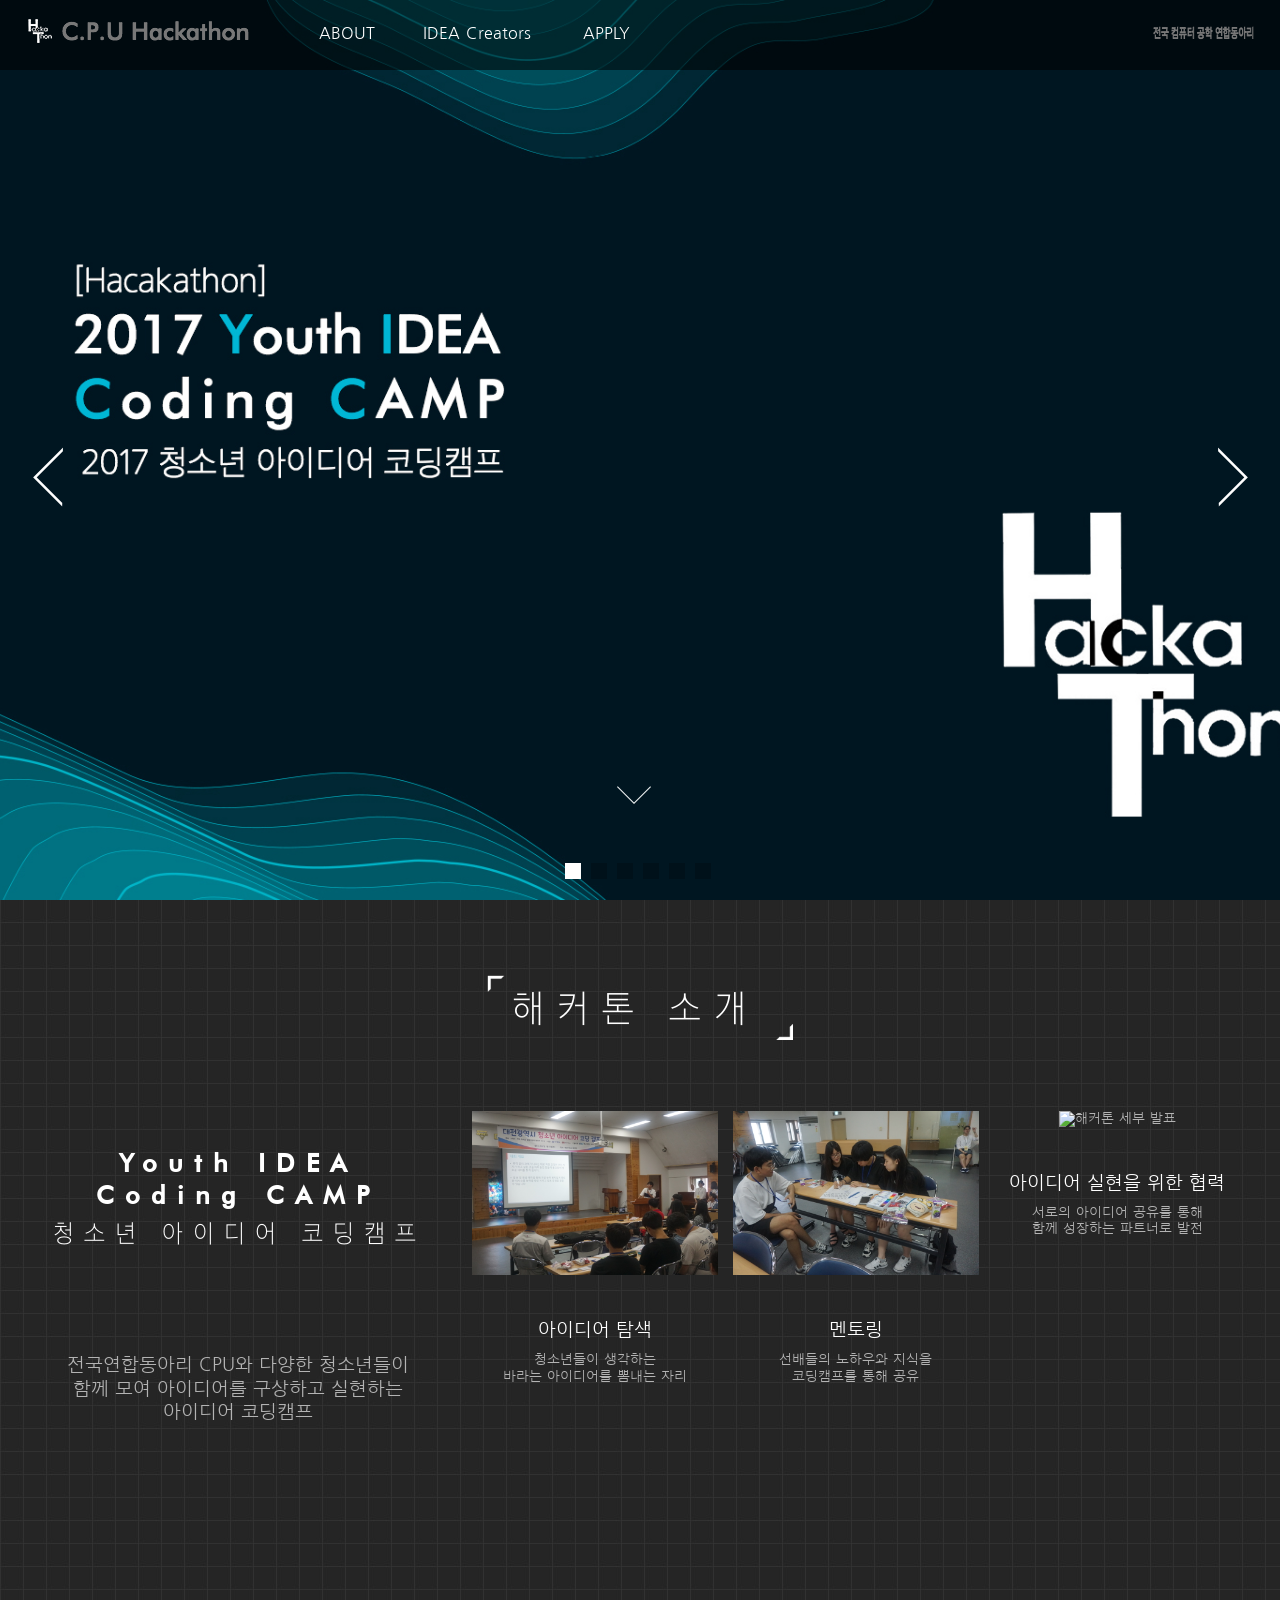
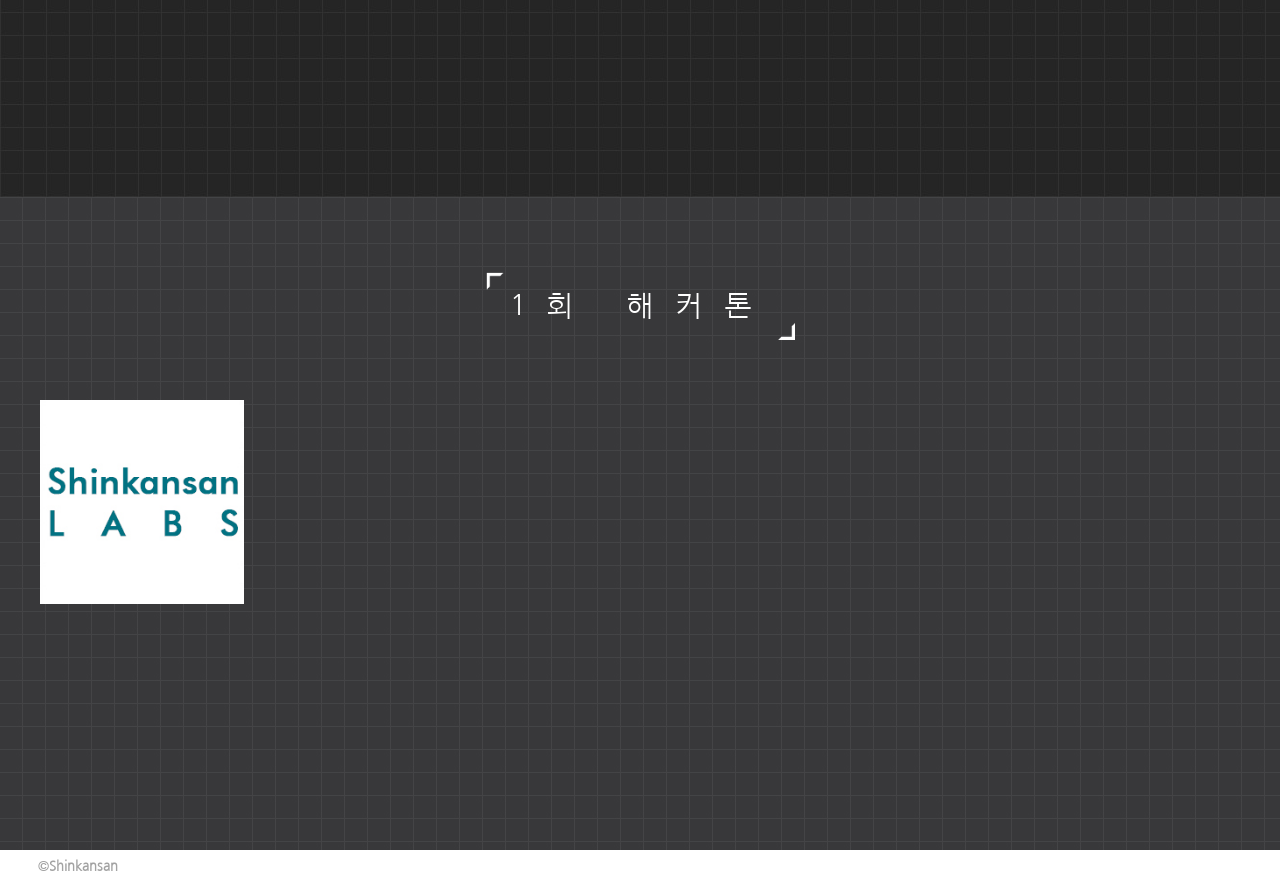
==== index.html @ 22c91cc3 "Nope! There is new episode here 우리 해커톤을 소개합니다" ====
<!DOCTYPE html>


<html id="topTag" lang="ko">



<!-- Added by HTTrack --><meta http-equiv="content-type" content="text/html;charset=utf-8" /><!-- /Added by HTTrack -->
<head>
    <meta http-equiv="X-UA-Compatible" content="IE=edge">
    <meta http-equiv="Content-Type" content="text/html; charset=UTF-8">
    <meta http-equiv="Cache-Control" content="no-cache, no-store, must-revalidate" />
    <meta http-equiv="Pragma" content="no-cache" />
    <meta http-equiv="Expires" content="0" />
    <!-- 모바일 뷰포트 -->
    <meta name="viewport" content="width=device-width, initial-scale=1.0, maximum-scale=1.0, user-scalable=no">
    <!-- //모바일 뷰포트 -->
    <title>2017 Youth IDEA Coding CAMP</title>
    <link rel="stylesheet" type="text/css" href="Content/css/common.css">
    <link rel="stylesheet" type="text/css" href="Content/css/index.css">
    <link rel="stylesheet" type="text/css" href="Content/css/swiper.min.css">

    <link rel="stylesheet" type="text/css" href="Content/css/style.css">

    <script type="text/javascript" src="Scripts/js/jquery-1.12.4.min.js"></script>
    <script type="text/javascript" src="Scripts/js/angular.js"></script>
    <script type="text/javascript" src="Scripts/js/MsgResource.js"></script>

    <script type="text/javascript" src="Scripts/js/common.js"></script>

    <script>
        var cpu_hackathon_open = false; //신청 차단
    </script>
</head>
<body>
    <!--[if lte IE 9]><body class="ie"><![endif]-->
    <div class="notice_wrap">
        <p>본 사이트는 Chrome, Internet Explorer 10 이상 브라우저에 최적화 되어있습니다.</p>
    </div>
    <div class="skip-navi" title="스킵 메뉴">
        <a href="#container">본문 바로가기</a>
        <a href="#header">메뉴 바로가기</a>
    </div>
    <div id="wrap" class="index-wrap">
        <section id="wrap_content">
            <header id="header" class="header">
                <h1><a href="index.html">2017 Youth IDEA Coding CAMP</a></h1>
                <div class="gnb">
                    <ul>
                        <li>
                            <a class="link" href="index.html#section2">ABOUT</a>
                            <ul class="sub-menu">
                                <li><a href="index.html#section2">프로그램 소개</a></li>
                                <li><a href="index.html#section3">포토존</a></li>
                            </ul>
                        </li>
                        <li>
                            <a class="link" href="index.html#section4">IDEA Creators</a>
                            <ul class="sub-menu">
                                <li><a href="index.html#section4">1회 크리에이터</a></li>

                            </ul>
                        </li>
                        <li>
                            <a class="link" href="javascript:window.alert('아직 신청하실 수 없습니다.');">APPLY</a>
                            <ul class="sub-menu">
                                <li><a href="javascript:window.alert('아직 신청하실 수 없습니다.');">지원하기</a></li>

                            </ul>
                        </li>

                    </ul>
                    <!-- 20170517 버튼 추가 -->

                </div>
                <div class="gnb-m" style="display:none">
                    <ul>
                      <li>
                          <a class="link" href="index.html#section2">ABOUT</a>
                          <ul class="sub-menu">
                              <li><a href="index.html#section2">프로그램 소개</a></li>
                              <li><a href="index.html#section3">포토존</a></li>
                          </ul>
                      </li>
                      <li>
                          <a class="link" href="index.html#section4">IDEA Creators</a>
                          <ul class="sub-menu">
                              <li><a href="index.html#section4">1회 해커톤</a></li>

                          </ul>
                      </li>
                      <li>
                          <a class="link" href="javascript:window.alert('아직 신청하실 수 없습니다.');">APPLY</a>
                          <ul class="sub-menu">
                              <li><a href="javascript:window.alert('아직 신청하실 수 없습니다.');">지원하기</a></li>

                          </ul>
                      </li>

                        <li>
                            <a class="link" href="Contact US">Contact Us &amp; Who Are we</a>
                            <ul class="sub-menu">
                                <li><a href="QnA/QnaFaq/KR.html">Contact US</a></li>

                            </ul>
                        </li>

                    </ul>
                    <div class="m-close"><a href="#none"><img src="Content/images/common/ico_close_pop2.png" alt="모바일 메뉴 닫기"></a></div><!-- 20170517 버튼 추가 -->
                </div>
                <a target="_blank" href="www.shinkansan.giuhub.io/cpuhackathon.giuhub.io"><h2>CPU HACKATAHON</h2></a>
                <!-- 모바일 menu -->
                <div class="gnb_m">
                    <div class="ico_menu">
                        <span class="line"></span>
                        <span class="line"></span>
                        <span class="line"></span>
                    </div>
                </div>
                <!-- //모바일 menu -->
            </header>


<div class="container-main section" id="container">
    <div class="swiper-container main-slide">
        <ul class="slide swiper-wrapper">
			<!-- 0630 추가된 메인 슬라이드 부분 -->
			<li class="swiper-slide slide0" >
					<div class="area-tit txt-c">
						<a href="javascript:window.alert('아직 신청하실 수 없습니다.');" class="btn-apply" title="현재창에서 지원하기 페이지로 이동">신청하기</a>
					</div>
			</li>
            <!-- // 0630 추가된 메인 슬라이드 부분 -->
            <li class="swiper-slide slide1" >
                <p class="txt-tit" >Find your</p>
                <div class="main-txt">
                    <div class="txt-point">
                        <h2>Infinity Imagination</h2>
                    </div>
                </div>
            </li>
            <li class="swiper-slide slide2" >
                <p class="txt-tit" >Find your</p>
                <div class="main-txt">
                    <div class="txt-point">
                        <h2>평범한 일상이 새로워지는 아이디어</h2>
                    </div>
                </div>
            </li>
            <li class="swiper-slide slide3" >
                <p class="txt-tit" >Find your</p>
                <div class="main-txt">
                    <div class="txt-point">
                        <h2>사소한 것이 특별해지는 아이디어</h2>
                    </div>
                </div>
            </li>
            <li class="swiper-slide slide4" >
                <p class="txt-tit" >Find your</p>
                <div class="main-txt">
                    <div class="txt-point">
                        <h2>익숙함에 가치를 더하는 아이디어</h2>
                    </div>
                </div>
            </li>
            <li class="swiper-slide slide5" >
                <p class="txt-tit" >Find your</p>
                <div class="main-txt">
                    <div class="txt-point">
                        <h2>즐거움이 배가 되는 아이디어</h2>
                    </div>
                </div>
            </li>
        </ul><!-- //swiper-wrpper -->
        <p id="down-sr" class="scroll">
            <a href="#section2"><span class="hide">프로그램소개 바로가기</span></a>
        </p><!-- //down-scroll -->
        <!-- Add Pagination -->
        <ul class="swiper-pagination"></ul>
        <!-- Add Arrows -->
        <div class="swiper-button-next"></div>
        <div class="swiper-button-prev"></div>
    </div>
</div><!-- //main-slide -->
<!-- ABOUT -->
<div class="area-about-wrap" id="section2">
    <div class="area-about">
        <h3> 해커톤 소개</h3>
        <div class="cont-about">
            <div class="about-l">
                <div class="about-pro"></div>
				<div class="about-pro180"></div>
				<div class="about-pro215"></div>
				<div class="about-pro-bt">
                    <h4>Youth IDEA Coding CAMP</h4>
                    <p>청소년 아이디어 코딩캠프</p>
                </div>
                <p>전국연합동아리 CPU와 다양한 청소년들이</p>
                <p>함께 모여 아이디어를 구상하고 실현하는</p>
                <p>아이디어 코딩캠프</p>
            </div>
            <div class="about-r">
                <ul class="about-list1">
                    <li>
                        <img src="Content/images/about/about1.jpg" alt="충대 아르고스 발표">
                        <h4>아이디어 탐색</h4>
                        <p><span>청소년들이 생각하는 </span>바라는 아이디어를 뽐내는 자리</p>
                    </li>
                    <li>
                        <img src="Content/images/about/about2.jpg" alt="멘터링중">
                        <h4>멘토링</h4>
                        <p><span>선배들의 노하우와 지식을</span>코딩캠프를 통해 공유</p>
                    </li>
                    <li>
                        <img src="Content/images/about/about3.jpg" alt="해커톤 세부 발표">
                        <h4>아이디어 실현을 위한 협력</h4>
                        <p><span>서로의 아이디어 공유를 통해</span>함께 성장하는 파트너로 발전</p>
                    </li>

                    <li>
                        <img src="Content/images/about/about4.jpg" alt="밝고 넓은 사무공간">
                        <h4>장비지원 및 기술지원</h4>
                        <p><span>항시 대기중인 기술 STAFF와</span> 쾌적한 공간과 코딩에 특화된 시설<br />&nbsp;&nbsp;</p>
                    </li>
                    <li>
                        <img src="Content/images/about/about5.jpg" alt="코딩중인 고등학생">
                        <h4>다양한 참가자들과 다채로운 경연</h4>
                        <p><span>전국에서 모인 참가자들과</span>발표와 평가를 통한 다채로운 경연</p>
                    </li>
                    <li>
                        <img src="Content/images/about/about6.jpg" alt="다양한 아이디어 공유의장">
                        <h4>다양한 아이디어의 공유</h4>
                        <p><span>자신의 아이디어를 검증받고</span>원활한 개발을 위한 노하우얻는 장</p>
                    </li>
                </ul>
            </div>
        </div>
    </div>
</div>
<!--
<div class="area-about-wrap" id="section3">
    <div class="area-about">
        <h3>입주공간소개</h3>
        <div class="about-list2">
            <ul>
                <li><img src="Content/images/about/about_pic1.jpg" alt="삼성 크리에이티브 스퀘어 건물 외관"></li>
                <li><img src="Content/images/about/about_pic2.jpg" alt="넓은 회의실"></li>
                <li><img src="Content/images/about/about_pic3.jpg" alt="넓고 밝은 사무공간"></li>
                <li><img src="Content/images/about/about_pic4.jpg" alt="여럿이 함께쓰는 사무공간"></li>
                <li><img src="Content/images/about/about_pic5.jpg" alt="여럿이 함께쓰는 휴식공간"></li>
                <li><img src="Content/images/about/about_pic6.jpg" alt="여럿이 함께쓰는 사무공간2"></li>

                <li><img src="Content/images/about/about_pic7.jpg" alt="회의공간"></li>
                <li><img src="Content/images/about/about_pic8.jpg" alt="회의공간2"></li>
                <li>
                    <a href="http://map.naver.com/?searchCoord=64549cb29b259b9a3f0fe289da5f39da7b57c80fd17f5fc74a3f928ae24cbfdf&amp;query=7IK87ISx7KCE7J6QIFImROy6oO2NvOyKpA%3D%3D&amp;menu=location&amp;tab=1&amp;lng=32c1785e34707c9f7793182dc6cdf518&amp;mapMode=0&amp;mpx=09650651%3A37.4650257%2C127.022762%3AZ12%3A0.0147347%2C0.0071424&amp;lat=4aabe49f8938bcee0c55da5761e4c80e&amp;dlevel=12&amp;enc=b64" target="_blank">
                        <img class="pc" src="Content/images/about/about_pic9.jpg" alt="서울특별시 서초구 우면동 성촌길 33 삼성전자 서울 R&D캠버스 C동 8층 약도">
                        <div class="mo">
                            <img src="Content/images/about/about_pic9_mo.jpg" alt="서울특별시 서초구 우면동 성촌길 33 삼성전자 서울 R&D캠버스 C동 8층 약도">
                            <p>서울특별시 서초구 우면동 성촌길 33 삼성전자 서울 R&amp;D캠퍼스 C동 8층</p>
                        </div>
                    </a>
                </li>
            </ul>
        </div>
    </div>
</div>
-->
<div class="area-startup-wrap" id="section4">
    <div class="area-startup">
        <h3>1회 해커톤</h3>
        <div>
            <ul class="startup-list">
                <li data-bis1="Shinkansan LABS" data-bis2="WiFi-Watchdogs는 간단하지만 강력한 네트워크 모니터링 프로그램입니다. 다양한 플랫폼에서 만나보세요" data-bis3="www.github.com/shinkansan/WiFi_Watchdog" data-bis4="jacobkshin@gmail.com">
                    <img src="Content/images/startup/startup2_1.jpg" alt="gomilabs로고">
                </li>
                <li data-bis1="" data-bis2="" data-bis3="" data-bis4="">
                    <img src="Content/images/startup/startup2_2.jpg" alt="">
                </li>
                <li data-bis1="" data-bis2="" data-bis3="" data-bis4="">
                    <img src="Content/images/startup/startup2_3.jpg" alt="">
                </li>

                <li data-bis1="" data-bis2="" data-bis3="" data-bis4="">
                    <img src="Content/images/startup/startup2_4.jpg" alt="">
                </li>
                <li data-bis1="" data-bis2="" data-bis3="" data-bis4="">
                    <img src="Content/images/startup/startup2_5.jpg" alt="">
                </li>
                <li data-bis1="Stretching Park!" data-bis2="학교에서 얻은 노하우와 누구보다 우월한 연륜으로 압도적인 스트레칭 방법을 전수합니다." data-bis3="Park!" data-bis4="Stretch@park.me">
                    <img src="Content/images/startup/startup2_6.jpg" alt="박민경사진_인생">
                </li>

            </ul>
        </div>
    </div>
</div>


<div class="loading">
    <div class="tit-box">
        <p class="txt-tit">Find your</p>
        <div class="main-txt2">
            <img src="Content/images/common/loading.gif" alt="로딩중" />
        </div>
    </div>
</div>
<div class="startup-popbg" style="display:none"></div>
<div class="startup-popup" style="display:none">
    <a href="#none" class="close_popup"><img src="Content/images/ico_close.png" alt="팝업닫기"></a>
    <h4><span class="hide">회사명</span></h4>
    <p class="cont"></p>
    <p class="tit-home"><a href="#none" target="_blank"><span class="hide">회사 홈페이지</span></a></p>
    <p class="tit-mail"><a href="#none"><span class="hide">회사 대표메일</span></a></p>
</div>

<script type="text/javascript">
    function goPage() {
        location.href = "Apply/apply_main/KR.html";
    }
    $('.btn-apply').on('touchstart', function () {
        goPage();
    });
</script>

            <footer id="footer" class="main-footer">
                <div class="copy">
                    <p>©Shinkansan</p>
                    <ul class="footer-list">

                    </ul>
                </div>
            </footer>
        </section>

        <!-- // loading -->
        <!-- startup popup -->
        <!-- confirm popup -->
        <div class="bg-pop"></div>
        <div class="pop-body2" id="pop-dig-confirm">
            <a href="#none" class="popup-close" id="popup-closeButton"><img src="Content/images/common/ico_close_pop.png" alt="팝업닫기"></a>
            <p id="confirm_msg"></p>
            <div class="btn-bottom-popup">
                <a href="#" class="btn-popup" id="popup-confirmButton">네</a>
                <a href="#" class="btn-popup" id="popup-cancelButton">아니오</a>
            </div>
        </div>
        <!-- alert popup -->
        <div class="bg-pop"></div>
        <div class="pop-body2 pop-body-m" id="pop-dig-alert">
            <p id="alert_msg"></p>
            <div class="btn-bottom-popup txt-c">
                <a id="btnPopupCloseForCommonAlert" class="btn-popup btn-close" style="cursor:pointer;" onclick="fnAlertPopupClose();">확인</a>
            </div>
        </div>
    </div>


    <script type="text/javascript" src="Scripts/js/TweenMax.min.js"></script>
    <script type="text/javascript" src="Scripts/js/jquery.mousewheel.min.js"></script>
    <script type="text/javascript" src="Scripts/js/jquery.easing.1.3.min.js"></script>
    <script type="text/javascript" src="Scripts/js/jquery.touchSwipe.min.js"></script>
    <script type="text/javascript" src="Scripts/js/main_ui.js"></script>

    <script type="text/javascript">
        var current_url = 'index.html';
        var local_ip_address = '115.140.59.166';

        AddCountPageViewLog(current_url, local_ip_address);
    </script>


    <script type="text/javascript">
        function changeLanguage() {
            var lang = $("#selLang").val();
            if (lang == "EN")
                document.location.href = "EN.html";
            else
                document.location.href = "index.html";
        }
        function fnAlertPopup(msg) {
            fnAlertPopup(msg, '');
        }
        function fnAlertPopup(msg, resultcallback) {
            if (msg != null) {
                $("#alert_msg").html(msg.toString());
            }
            else {
                $("#alert_msg").html("The message is empty.");
            }
            $("#btnPopupCloseForCommonAlert").unbind("click");
            $("#btnPopupCloseForCommonAlert").click(function () {
                $('#poppop-dig-alert, .bg-pop').css('display', 'none');
                var vCallbackFunc = window[resultcallback];
                if (typeof (vCallbackFunc) == "function") {
                    vCallbackFunc(true);
                }
                else {
                    fnAlertPopupClose();
                }
                $("#btnPopupCloseForCommonAlert").unbind("click");
            });

            $('#pop-dig-alert, .bg-pop').css('display', 'block');
        }

        function fnAlertPopupClose(obj) {
            $('#pop-dig-alert, .bg-pop').css('display', 'none');
        }
        function fnConfirmPopup(msg, resultcallback) {
            fnConfirmPopup(msg, resultcallback, "네", "아니요");
        }
        function fnConfirmPopup(msg, resultcallback, okmsg, cancelmsg) {
            $("#confirm_msg").html(msg);
            $("#popup-confirmButton").text(okmsg);
            $("#popup-confirmButton").click(function () {
                $('#pop-dig-confirm, .bg-pop').css('display', 'none');
                var vCallbackFunc = window[resultcallback];
                if (typeof (vCallbackFunc) == "function")
                    vCallbackFunc(true);
                $("#popup-confirmButton").unbind("click");
                $("#popup-cancelButton").unbind("click");
                $("#popup-closeButton").unbind("click");
            });

            $("#popup-cancelButton").text(cancelmsg);
            $("#popup-cancelButton").click(function () {
                $('#pop-dig-confirm, .bg-pop').css('display', 'none');
                var vCallbackFunc = window[resultcallback];
                if (typeof (vCallbackFunc) == "function")
                    vCallbackFunc(false);
                $("#popup-confirmButton").unbind("click");
                $("#popup-cancelButton").unbind("click");
                $("#popup-closeButton").unbind("click");
            });

            $("#popup-closeButton").click(function () {
                $('#pop-dig-confirm, .bg-pop').css('display', 'none');
                var vCallbackFunc = window[resultcallback];
                if (typeof (vCallbackFunc) == "function")
                    vCallbackFunc(false);
                $("#popup-confirmButton").unbind("click");
                $("#popup-cancelButton").unbind("click");
                $("#popup-closeButton").unbind("click");
            });
            $('#pop-dig-confirm, .bg-pop').css('display', 'block');

        }
    </script>

</body>


<!-- Mirrored from samsungcreativesquare.com/ by HTTrack Website Copier/3.x [XR&CO'2014], Wed, 19 Jul 2017 14:22:06 GMT -->
</html>
---- Content/css/common.css ----
﻿@charset "utf-8";
@import url('font.css');
/* reset */
html,body,div,dl,dt,dd,ul,ol,li,h1,h2,h3,h4,h5,h6,pre,code,form,fieldset,legend,textarea,p,blockquote,table,th,td,input,select,textarea,button{margin:0; padding:0}
html,body{font-size:14px; font-family:'SamsungGothicL', 'NanumGothic', 'dotum', 'Arial', 'sans-serif'}
h1,h2,h3,h4,h5,h6{font-weight:normal}
table{width:100%;border-collapse:collapse;border-spacing:0}
caption,legend{width:0;height:0;font-size:0;text-indent:-9999px}
body,input,select,textarea{color:#444; font-weight:normal}
img,input,fieldset{border:0 none; vertical-align:top}
img,input,select,textarea{vertical-align:top}
ul,ol,li,dl,dt,dd{list-style:none;}
h1,h2,h3,h4,h5,th{margin:0; font-weight:normal;}
hr{display:none}
a{color:#444; vertical-align:top; text-decoration:none;}
a:link,a:hover,a:active, a:visited {text-decoration:none;}
blockquote,q{quotes:none}
blockquote:before,blockquote:after,q:before,q:after{content:''; content:none}
input,select{vertical-align:top;border-radius:0;}
input[type=file],input[type=image],input[type=reset],input[type=button],input[type=submit]{cursor:pointer}
input::-webkit-input-placeholder{color:#999}
input:-moz-placeholder{color:#999}
textarea::-webkit-input-placeholder{color:#999}
textarea:-moz-placeholder{color:#999}
input[type=number]::-webkit-outer-spin-button{margin:0}
input[type="checkbox"],input[type="radio"]{margin:0; padding:0;/* -webkit-appearance:none */}
button{outline:none;border:0;background-color:transparent;cursor:pointer}
/* HTML5 reset */
article,aside,details,figcaption,figure,footer,header,hgroup,menu,nav,section,audio,object,video{display:block}
address,caption,cite,code,dfn,em,i,var{font-style:normal; font-weight:normal}

/* NOTICE */
body.ie .notice_wrap{display:block}
.notice_wrap{display:none;position:fixed;bottom:0;left:0;width:100%;padding:0.5% 
0;-ms-filter:"progid:DXImageTransform.Microsoft.gradient(GradientType=1, StartColorStr='#7F000000', EndColorStr='#7F000000')";filter:progid:DXImageTransform.Microsoft.Gradient
(GradientType=1, StartColorStr='#7F000000', EndColorStr='#7F000000');background:rgba(0,0,0,0.5);color:#fff;text-align:center;letter-spacing:-1px;z-index:100}
.notice_wrap > p{font-size:16px;font-weight:bold}
/* skipnavigation */
.skip-navi { font-size:0; line-height:0; overflow:hidden}
.skip-navi a { display:block; width:100%; padding:10px 0; color:#fff; position:absolute; left:0; top:-100px; text-align:center; z-index:200; background:#413022; border:0 none}
.skip-navi a:focus,
.skip-navi a:hover,
.skip-navi a:active { top:0; font-weight:bold;font-size:16px;line-height:1.5; border-bottom:1px solid #fff}
/* common layout */
html,body{width:100%;margin:0 auto}
#wrap{position:relative;width:100%;margin:0 auto}
.hide{width:0px; height:0px; font-size:0px; line-height:0px; position:absolute; left:-9999px; top:-9999px; visibility:hidden}
.table-border {border-left:1px solid #ccc;border-bottom:1px solid #ccc}
.table-border thead tr th, .table-border tbody tr th {padding:3px;border-top:1px solid #ccc;border-right:1px solid #ccc}
.table-border thead tr td, .table-border tbody tr td {padding:3px;border-top:1px solid #ccc;border-right:1px solid #ccc}
/* box-model */
.fl-l{float:left !important}
.fl-r{float:right !important}
.txt-l{text-align:left !important}
.txt-c{text-align:center !important}
.txt-r{text-align:right !important}
/* apply form placeholder */
input[type="text"]::input-placeholder, .form-control::input-placeholder {color:#fff}
input[type="text"]::-webkit-input-placeholder, .form-control::-webkit-input-placeholder {color:#fff}
input[type="text"]::-moz-placeholder, .form-control::-moz-placeholder {color:#fff} /* firefox 19+ */
input[type="text"]:-ms-input-placeholder, .form-control:-ms-input-placeholder {color:#fff} /* ie */
input[type="password"]::-input-placeholder {color:#fff}
input[type="password"]::-webkit-input-placeholder {color:#fff}
input[type="password"]::-moz-placeholder {color:#fff} /* firefox 19+ */
input[type="password"]:-ms-input-placeholder {color:#fff} /* ie */
textarea::-input-placeholder {color:#fff}
textarea::-webkit-input-placeholder{color:#fff}
textarea:-moz-input-placeholder{color:#fff}
textarea:-ms-input-placeholder{color:#fff}
#cont_counter::-webkit-input-placeholder, .text-holder::-webkit-input-placeholder{color:#fff}
#cont_counter::-moz-placeholder, .text-holder::-moz-placeholder{color:#fff}
#cont_counter:-ms-input-placeholder, .text-holder:-ms-input-placeholder {color:#fff !important}
input[type="text"].input-login-main::placeholder {color:#444 !important}
input[type="text"].input-login-main::-webkit-input-placeholder {color:#444 !important}
input[type="text"].input-login-main::-moz-placeholder {color:#444 !important} /* firefox 19+ */
input[type="text"].input-login-main:-ms-input-placeholder {color:#444 !important} /* ie */
input[type="password"].input-login-main::placeholder {color:#444 !important}
input[type="password"].input-login-main::-webkit-input-placeholder {color:#444 !important}
input[type="password"].input-login-main::-moz-placeholder {color:#444 !important} /* firefox 19+ */
input[type="password"].input-login-main:-ms-input-placeholder {color:#444 !important} /* ie */
/* popup */
.bg-pop {display:none;position:fixed;left:0;top:0;width:100%;height:100%; background: rgba(0,0,0,0.5);
    filter: progid:DXImageTransform.Microsoft.gradient(startColorstr=#60000000,endColorstr=#60000000);z-index:20}
/* 0703 popbody 고정x .pop-body{display:none;position:fixed;top:20%;left:50%;transform:translateX(-50%);width:751px;padding:45px 50px;border:2px solid #000;background:#000;z-index:50} */
.pop-body{display:none;position:absolute;top:20%;left:50%;transform:translateX(-50%);width:751px;padding:45px 50px;border:2px solid #000;background:#000;z-index:50}
.pop-body > p {padding-top:10px;font-size:1.25rem;font-weight:600;text-align:center;line-height:1.3}
.pop-body p .pop-strong {color:#419883}
.pop-body .popup-close {position:absolute;top:13px;right:13px}
.btn-bottom-popup {width:100%;margin-top:12%;text-align:center}
.btn-bottom-popup .btn-popup {display:inline-block;padding:10px;border:1px solid #222;background:#222;color:#fff;font-size:1.25rem;text-align:center}
.pop-cont-w {color:white}
/* popup2 짧은 내용 팝업
.pop-body2 {display:none;position:fixed;top:30%;left:50%;transform:translateX(-50%);width:908px;padding:45px 50px;border:2px solid #000;background:#fff;z-index:50}*/
.pop-body2 {display:none;position:fixed;top:30%;left:50%;transform:translateX(-50%);width:908px;padding:45px 50px;border:2px solid #000;background:#fff;z-index:50}
.pop-body2 > p {padding-top:10px;font-size:1.25rem;font-weight:600;text-align:center;line-height:1.3}
.pop-body2 p .pop-strong {color:#419883}
.pop-body2 .popup-close {position:absolute;top:13px;right:13px}
/* loading */
.loading2 {display:block;position:fixed;top:0;left:0;width:100%;height:100vh;z-index:300;opacity:1;background:rgba(0,0,0,0.8)}
.loading2 .tit-box {position:relative;width:100%;height:100%}
.loading2 > .tit-box .txt-tit {position:absolute;top:40%;left:50%;margin-left:-58px;color:#fff;letter-spacing:2px;font-size:23px;font-family:'FuturaM', 'NanumGothic', 'dotum', 'Arial', 'sans-serif'}
.loading2 > .tit-box .main-txt2 {position:absolute;top:0;left:0;right:0;bottom:0;margin: auto;width:38px;height:38px;color:#fff}
/* header */
.header {position:fixed;top:0;left:0;z-index:20;width:100%;height:70px;margin:0 auto;background: rgba(0,0,0,0.5)}
.header:after {content:'';display:block;clear:both}
.header h1{position:absolute;top:17px;left:3%;z-index:30}
.header h1 a{display:block;width:238.4px;height:28px;background:url(../images/common/logo.png) no-repeat;background-size:100% 100%;font-size:0}
.header h2{display:block;position:absolute;top:25px;right:2%;z-index:20;width:102px;height:16px;background:url(../images/common/logo_ss.png) no-repeat;background-size:100% 100%;font-size:0}
.gnb{display:block;position:absolute;top:0;left:20%;z-index:10;width:72%}
.gnb:after {display:block;content:"";clear:both}
.gnb ul {width:100%}
.gnb > ul > li {display:inline-block;float:left;position:relative;width:130px;height:100%;text-align:center;background:transparent}
.gnb > ul > li:nth-child(5) {width:130px}
.gnb > ul > li:nth-child(6) {width:100px}
.gnb > ul > li:nth-child(7) {width:100px}
.gnb ul li a {display:block;width:100%;height:35px;padding:25px 0 10px 0;text-align:center;color:#fff;font-size:16px;font-family:'SamsungGothicL', 'NanumGothic', 'sans-serif';position:relative;overflow:hidden;z-index:1}
.gnb ul li a:hover {background:#000}
.gnb ul li > a.after-login {color:#057662;font-weight:600}
.gnb ul li a.link{overflow:hidden;position:relative;z-index:1;color:#fff}
/* submenu-display */
.gnb ul li .sub-menu{display:none;position:absolute;top:50px;left:0;width:100px;padding:0 15px 0 15px;background:#000;color:#808080;z-index:50}
.gnb ul li .sub-menu li {clear:both}
.gnb ul li .sub-menu li a {font-size:14px;color:#808080;height:15px;padding:7px 0;text-align:center}
.gnb ul li .sub-menu li:hover a {color:#fff;opacity:1}
.gnb ul li .sub-menu li:first-child a {border-top:1px solid #fff;padding-top:20px;padding-bottom:5px}
.gnb ul li .sub-menu li:last-child a {padding-bottom:12px}
.gnb_m, .gnb-m {display:none}
.m-close {display:none}

/* index -login */
.login-wrap{overflow:hidden}
.index  h1{position:absolute;top:1%;left:2%}
.area-login{width:100%;margin:0 auto;-webkit-box-sizing:border-box;-ms-box-sizing:border-box;box-sizing:border-box;background-color:#fff}
.area-login .tit{text-align:center}
.area-login .area-info{overflow:hidden;width:55%;padding-top:50px;margin:0 auto}
.area-login .area-info1, .area-login .area-info2{float:left}
.area-login .area-info .login_input{width:391px;height:75px;line-height:75px;padding:3% 5%;font-size:18px;background:url(../images/login/input_bg.html) no-repeat;background-size:100%;border:0;-webkit-box-sizing:border-box;-ms-box-sizing:border-box;box-sizing:border-box}
.area-login .area-info input:first-of-type{margin-bottom:21px}
.area-login .area-info .btn_login{display:block;width:182px;height:182px;margin-left:22px;background:url(../images/login/btn_login.html) no-repeat;border:0;font-size:0}
.text-center .go_find{margin-top:10px;font-size:20px;color:#222}
.text-center .go_find2{margin-top:10px;font-size:16px;color:#222}
.index_btn{border:0;background-color:#fff;font-size:18px}
.modal-dialog{position:relative;top:15%;left:0}
/* layout */
.container {width:100%;height:100%;padding-top:100px;-webkit-box-sizing:border-box;-ms-box-sizing:border-box;box-sizing:border-box}
.container .container-about {width:970px;height:100%;margin:0 auto;background:transparent}
.container.pg-apply {width:100%;height:100%;min-height:96vh;padding-top:175px;padding-bottom:175px;background:url(../images/common/apply_bg.jpg) repeat}
.container.pg-login {width:100%;height:100%;min-height:96vh;padding-top:175px;padding-bottom:236px;background:url(../images/common/apply_bg.jpg) repeat}
.container.pg-sub {width:100%;height:100%;min-height:96vh;padding-top:0;padding-bottom:175px;background:url(../images/common/apply_bg2.jpg) repeat}
.pg-apply .container-apply {width:852px;height:100%;padding:10px 80px 50px 80px;margin:0 auto;background:#fff}
.pg-login .container-login {width:852px;height:100%;padding:10px 80px 50px 80px;margin:0 auto;background:#fff}
.pg-apply .container-apply-form {width:852px;height:100%;padding:0 80px;margin:0 auto;background:#fff}
/* missing */
.container .area-missing{width:668px;margin:0 auto;padding:10% 0;-webkit-box-sizing:border-box;-ms-box-sizing:border-box;box-sizing:border-box}
.container .area-missing .cont-txt{border:10px solid #f2f2f2;padding:9% 0 9% 31%;background:url('../images/common/missing_bg.jpg') no-repeat 10% 50%}
.container .area-missing .cont-txt .tit {font-size:38px;font-weight:600;font-family:'SECGCB', 'SECGCUL', 'NanumGothic';color:#343434}
.container .area-missing .cont-txt .text-missing {color:#808080}
.area-missing .miss-coment {margin-top:5%}
.area-missing .miss-coment li {margin-bottom:2%;font-family:'dotum', 'sans-serif';line-height:1.3}
.area-missing .miss-coment li:first-child {margin-bottom:5%}
/* footer */
#footer{overflow:hidden;position:relative;bottom:0;left:0;z-index:10;width:100%;padding:8px 0 8px 3%;text-align:center;background:#fff;-webkit-box-sizing:border-box;-ms-box-sizing:border-box;box-sizing:border-box}
#footer .copy {float:left;width:87%;font-size:13px;text-align:left}
#footer .copy p {display:inline-block;color: #a3a3a3;font-weight:700;vertical-align:middle}
#footer .copy .footer-list{overflow:hidden;display:inline-block;padding-left:6px;vertical-align:middle}
#footer .copy .footer-list li {float:right;padding:0 7px;background:url(../images/common/footer_line.jpg) no-repeat left 50%}
#footer .copy .footer-list li:first-child {background:none}
#footer .copy .footer-list li a, #footer .copy .footer-list li {float:left;font-size:12px;line-height:15px;color:#afafaf}
#footer .copy .footer-list li a strong {font-weight:600;color:#000}
/* 
20170629 수정
#footer .copy .footer-list li select {width:45px;border:none;box-shadow:none;background-color:transparent;background:url(../images/common/ico_f.png) no-repeat right 50%;-webkit-appearance:none;-moz-appearance:none;appearance:none} */
#footer .copy .footer-list li select {width:55px;border:none;box-shadow:none;background-color:transparent;background:url(../images/common/ico_f.png) no-repeat right 50%;-webkit-appearance:none;-moz-appearance:none;appearance:none}
#footer h3 {float:right;width:105px;height:17px;margin-right:1.5%}
/* 20170623. 수정
#footer h3 a {display:block;width:85%;height:85%;margin-left:15%;margin-top:3px;font-size:0;background:url(../images/common/logo_f.png) no-repeat;background-size:contain;cursor:none} */
#footer h3 a {display:block;width:85%;height:85%;margin-left:15%;margin-top:3px;font-size:0;}
/* 0705 수정 .pw-imp {font-size:14px;margin-left:40px;}
 */
.pw-imp {font-size:14px;margin-left:31%}
.pw-imp > span {display:inline-block;font-size:14px;color:#ff0000}
/* width1250이상 1366이하*/
@media screen and (min-width:1250px) and (max-width:1366px){
	.header h1 {top:17px;left:2%}
	.gnb{display:block;position:absolute;top:0;left:22%;z-index:10;width:72%}
	.gnb ul li a {font-size:16px}
	.gnb ul li > a.after-login {padding-top:25px}
	.gnb ul li .sub-menu{display:none;position:absolute;top:55px;left:0;z-index:10;width:100px;padding:0 15px 10px 15px}
	.gnb ul li .sub-menu li a {font-size:0.9rem}
	.gnb ul li .sub-menu li:first-child a {border-top:1px solid #fff;padding-top:22px}
}
/* width641이상 width1249이하 */
@media screen and (min-width:641px) and (max-width:1249px){
	.header {height:77px}
	.header h1{position:absolute;top:23%;left:2%;width:35px;height:35px;background:url(../images/common/logo_m.png) no-repeat;background-size:100% 100%}
	.header h1 a {background:none;width:35px}
	.header h2 {display:none;font-size:0}
	.gnb{display:none;overflow-y:auto;position:absolute;top:0;left:0;z-index:50;margin:0 auto;background:url(../images/common/m_gnb_bg.png) repeat}
	.gnb-m .m-close {display:block;position:absolute;top:4%;right:8%;z-index:99}
	.gnb_m {display:block;position:absolute;top:23%;right:4%;width:35px}
	.ico_menu {position:absolute;top:0;width:35px}
	.ico_menu > .line {display:block;width:35px;height:6.2px;margin-bottom:7px;background:#fff}
	.gnb_m > ul {display:none}
	.gnb {display:none}
	/* mobile gnb */
	.gnb-m {display:none;overflow-y:auto;position:absolute;top:0;left:0;z-index:50;width:100vw;height:100vh;padding:17% 0;background:url(../images/common/m_gnb_bg.png) repeat}
	.gnb-m:after {display:block;content:"";clear:both}
	.gnb-m ul {width:295px;margin:0 auto;padding-top:5%}
	.gnb-m ul li {clear:both;display:inline-block;float:left;position:relative;width:135px;height:100%;margin-bottom:16px;text-align:center;background:transparent}
	.gnb-m ul li:nth-child(5), .gnb ul li:nth-child(6), .gnb ul li:nth-child(7) {padding:0}
	.gnb-m ul li > a {display:block;width:100%;padding:15px 15px 22px 0;text-align:right;color:#fff;font-size:22px;font-family:'SamsungGothicL', 'NanumGothic', 'sans-serif'}
	.gnb-m ul li a.link{overflow:hidden;position:relative;z-index:1;color:#fff}
	.gnb-m ul li a.after-login {color:#057662;padding-top:12px;padding-bottom:0}
	.gnb-m ul li .sub-menu {display:block;position:absolute;top:14px;left:109%;z-index:10;width:120%;height:86%;margin-left:6px;padding:0 15px;background:url(../images/common/deco_line4.png) repeat-y;background-position:left top;-webkit-box-sizing:border-box;-ms-box-sizing:border-box;box-sizing:border-box;background-size:1px 70%}
	.gnb-m ul li .sub-menu li {width:100%;height:45%;margin-bottom:13px;padding:0;background:transparent}
	.gnb-m ul li .sub-menu li a {height:100%;line-height:1;font-size:16px;color:transparent;padding:0 0;text-align:left;color:#fff}
	.gnb-m ul li .sub-menu{display:block}
	/* popup 
	.pop-body{display:none;position:fixed;top:30%;left:50%;transform:translateX(-50%);width:75%}  
	.pop-body2 {display: none;  position: fixed;  top: 30%; left: 50%; transform: translateX(-50%); width: 75%}*/	
	.pop-body{display:none;position:absolute;top:30%;left:50%;transform:translateX(-50%);width:75%}
    /* popup2 */
    .pop-body2 {display:none;position:fixed;top:30%;left:50%;transform:translateX(-50%);width:75%}
	/* startup */
	.container .container-about {width:920px;height:100%;margin:0 auto;background:transparent}
	/* footer */
	/* 0630 수정 #footer{overflow:hidden;position:relative;bottom:0;left:0;z-index:10;width:100%;padding:15px 6% 18px 6%;background:#fff;-webkit-box-sizing:border-box;-ms-box-sizing:border-box;box-sizing:border-box}
	*/
	#footer{overflow:hidden;position:relative;bottom:0;left:0;z-index:10;width:100%;padding:15px 6% 38px 6%;background:#fff;-webkit-box-sizing:border-box;-ms-box-sizing:border-box;box-sizing:border-box}
	#footer .copy {position:relative;width:100%;font-size:1.2rem}
	#footer .copy p {display:block;position:absolute;bottom:-22px;left:0;color:#808080}
	#footer .copy .footer-list{overflow:hidden;display:inline-block;padding-left:0;vertical-align:middle}
	#footer .copy .footer-list li {float:left;padding:0 7px;background:url(../images/common/footer_line.jpg) no-repeat left 50%}
	#footer .copy .footer-list li:first-child{padding-left:0;background:none}
	#footer .copy .footer-list li a, #footer .copy .footer-list li {font-size:1.2rem;line-height:21px;color:#a3a3a3}
	#footer .copy .footer-list li a strong {font-weight:400;color:#000}
	/* 20170623. 수정
	#footer .copy .footer-list li select {width:55px; border:0;font-size:1.2rem;line-height:21px} */
	#footer .copy .footer-list li select {width:55px; border:0;font-size:1.2rem;line-height:21px}
	#footer h3 {position:relative;right:0;width:120%;height:17px;margin-right:0}
	/* 20170623. 수정
	#footer h3 a {display:block;width:85%;height:90%;font-size:0;background:url(../images/common/logo_f.png) no-repeat right;background-size:contain} 
		.pw-imp {font-size:14px;margin-left:0;} */
	#footer h3 a {display:block;width:85%;height:90%;font-size:0;}
	.pw-imp {font-size:14px;margin-left:30%}
	.pw-imp > span {display:inline-block;font-size:14px;color:#ff0000}
}

@media screen and (min-width:667px) and (max-width:1024px){
	.header {height:77px}
	.header h1{position:absolute;top:23%;left:2%;width:35px;height:35px;background:url(../images/common/logo_m.png) no-repeat;background-size:100% 100%}
	.header h1 a {background:none;width:35px}
	.header h2 {display:none;font-size:0}
	.gnb{display:none;overflow-y:auto;position:absolute;top:0;left:0;z-index:50;margin:0 auto;background:url(../images/common/m_gnb_bg.png) repeat}
	.gnb-m .m-close {display:block;position:absolute;top:4%;right:8%;z-index:99}
	.gnb_m {display:block;position:absolute;top:23%;right:4%;width:35px}
	.ico_menu {position:absolute;top:0;width:35px}
	.ico_menu > .line {display:block;width:35px;height:6.2px;margin-bottom:7px;background:#fff}
	.gnb_m > ul {display:none}
	.gnb {display:none}
	/* mobile gnb */
	.gnb-m {display:none;overflow-y:auto;position:absolute;top:0;left:0;z-index:50;width:100vw;height:100%;padding:10% 0 150% 0;background:url(../images/common/m_gnb_bg.png) repeat}
	.gnb-m:after {display:block;content:"";clear:both}
	.gnb-m ul {width:295px;margin:0 auto;padding-top:5%}
	.gnb-m ul li {clear:both;display:inline-block;float:left;position:relative;width:135px;height:100%;margin-bottom:16px;text-align:center;background:transparent}
	.gnb-m ul li:nth-child(5), .gnb ul li:nth-child(6), .gnb ul li:nth-child(7) {padding:0}
	.gnb-m ul li > a {display:block;width:100%;padding:15px 15px 22px 0;text-align:right;color:#fff;font-size:22px;font-family:'SamsungGothicL', 'NanumGothic', 'sans-serif'}
	.gnb-m ul li a.link{overflow:hidden;position:relative;z-index:1;color:#fff}
	.gnb-m ul li a.after-login {color:#057662;padding-top:12px;padding-bottom:0}
	.gnb-m ul li .sub-menu {display:block;position:absolute;top:14px;left:109%;z-index:10;width:120%;height:86%;margin-left:6px;padding:0 15px;background:url(../images/common/deco_line4.png) repeat-y;background-position:left top;-webkit-box-sizing:border-box;-ms-box-sizing:border-box;box-sizing:border-box;background-size:1px 70%}
	.gnb-m ul li .sub-menu li {width:100%;height:45%;margin-bottom:13px;padding:0;background:transparent}
	.gnb-m ul li .sub-menu li a {height:100%;line-height:1;font-size:16px;color:transparent;padding:0 0;text-align:left;color:#fff}
	.gnb-m ul li .sub-menu{display:block}
}
/* width360이상 width640이하 */
@media screen and (min-width:360px) and (max-width:640px){
	.sr-only {position:absolute;width:1px;height:1px;padding:0;margin:-1px;overflow:hidden;clip:rect(0,0,0,0);border:0}
	.info-l.sr-only {display:none !important;}
	.header {height:62px}
	.header h1{position:absolute;top:23%;left:4%;width:35px;height:35px;background:url(../images/common/logo_m.png) no-repeat;background-size:100% 100%}
	.header h1 a {background:none;width:35px;height:35px}
	.header h2 {display:none;font-size:0}
	.gnb {display:none}
	.gnb-m .m-close {display:block;position:absolute;top:4%;right:8%;z-index:99}
	/* 햄버거 메뉴 */
	.gnb_m {display:block;position:absolute;top:23%;right:4%;width:35px}
	.ico_menu {position:absolute;top:0;width:35px}
	.ico_menu > .line {display:block;width:35px;height:6.2px;margin-bottom:7px;background:#fff}
	.gnb_m > ul {display:none}
	/* mobile gnb */
	.gnb-m {display:none;overflow-y:scroll;position:absolute;top:0;left:0;z-index:50;width:100vw;height:100%;padding:17% 0 150% 0;background:url(../images/common/m_gnb_bg.png) repeat}
	.gnb-m:after {display:block;content:"";clear:both}
	.gnb-m ul {width:280px;margin:0 auto;padding-top:5%}
	.gnb-m ul li {clear:both;display:inline-block;float:left;position:relative;width:120px;height:100%;margin-bottom:16px;text-align:center;background:transparent}
	.gnb-m ul li:nth-child(5), .gnb ul li:nth-child(6), .gnb ul li:nth-child(7) {padding:0}
	.gnb-m ul li > a {display:block;width:100%;padding:15px 15px 22px 0;text-align:right;color:#fff;font-size:18px;font-family:'SamsungGothicL', 'NanumGothic', 'sans-serif'}
	.gnb-m ul li a.link{overflow:hidden;position:relative;z-index:1;color:#fff}
	.gnb-m ul li a.after-login {color:#057662;padding-top:12px;padding-bottom:0}
	.gnb-m ul li .sub-menu {display:block;position:absolute;top:14px;left:109%;z-index:10;width:120%;height:86%;margin-left:6px;padding:0 15px;background:url(../images/common/deco_line4.png) repeat-y;background-position:left top;-webkit-box-sizing:border-box;-ms-box-sizing:border-box;box-sizing:border-box;background-size:1px 70%}
	.gnb-m ul li .sub-menu li {width:100%;height:45%;margin-bottom:10px;padding:0;background:transparent}
	.gnb-m ul li .sub-menu li a {height:100%;line-height:1;font-size:14px;color:transparent;padding:0 0;text-align:left;color:#fff}
	.gnb-m ul li .sub-menu{display:block}
	/* square life 글자색 */
	.gnb-m > ul > li:nth-child(5) .sub-menu li a{color:#057662;}
	/* missing */
	.container .area-missing{width:100%;margin:0 auto;padding:10% 4%;-webkit-box-sizing:border-box;-ms-box-sizing:border-box;box-sizing:border-box}
	.container .area-missing .cont-txt{border:10px solid #f2f2f2;padding:9% 5% 9% 33%;background:url('../images/common/missing_bg.jpg') no-repeat 0 50%;background-size:30% 40%}
	.container .area-missing .cont-txt .tit {font-size:30px;font-weight:600;font-family:'SECGCB', 'SECGCUL', 'NanumGothic';color:#343434}
	.container .area-missing .cont-txt .text-missing {color:#808080}
	.area-missing .miss-coment {margin-top:5%;padding: 0 3%}
	.area-missing .miss-coment li {margin-bottom:2%;font-family:'dotum', 'sans-serif';line-height:1.3}
	.area-missing .miss-coment li:first-child {margin-bottom:5%}
	/* footer */
	#footer{overflow:hidden;position:fixed;bottom:0;left:0;width:100%;padding:2% 3%;background:#eee;-webkit-box-sizing:border-box;-ms-box-sizing:border-box;box-sizing:border-box}
	#footer p {float:left;width:83%;font-size:11px;line-height:14px}
	#footer h3 {float:left;width:17%;height:17px}
	/* apply form placeholder */
	input[type="text"]::-input-placeholder, .form-control::-input-placeholder {color:#444}
	input[type="text"]::-webkit-input-placeholder, .form-control::-webkit-input-placeholder {color:#444}
	input[type="text"]::-moz-placeholder, .form-control::-moz-placeholder {color:#444} /* firefox 19+ */
	input[type="text"]:-ms-input-placeholder, .form-control:-ms-input-placeholder {color:#444 !important} /* ie */
	input[type="password"]::-input-placeholder {color:#444}
	input[type="password"]::-webkit-input-placeholder {color:#444}
	input[type="password"]::-moz-placeholder {color:#444} /* firefox 19+ */
	input[type="password"]:-ms-input-placeholder {color:#444} /* ie */
	input[type="password"].input-default:-ms-input-placeholder {color:#444} /* ie */
	#cont_counter::-webkit-input-placeholder, .text-holder::-webkit-input-placeholder {color:#444;font-family:'SamsungGothicL', 'NanumGothic', 'dotum', 'Arial', 'sans-serif'}
	#cont_counter::-moz-placeholde, .text-holder::-moz-placeholde {color:#444;font-family:'SamsungGothicL', 'NanumGothic', 'dotum', 'Arial', 'sans-serif'}
	#cont_counter:-ms-input-placeholder, .text-holder:-ms-input-placeholder {color:#444;font-family:'SamsungGothicL', 'NanumGothic', 'dotum', 'Arial', 'sans-serif'}
	#cont_counter::-webkit-input-placeholder {color:#444;font-family:'SamsungGothicL', 'NanumGothic', 'dotum', 'Arial', 'sans-serif'}
	#cont_counter::-moz-placeholder{color:#444;font-family:'SamsungGothicL', 'NanumGothic', 'dotum', 'Arial', 'sans-serif'}
	#cont_counter:-ms-input-placeholder {color:#444;font-family:'SamsungGothicL', 'NanumGothic', 'dotum', 'Arial', 'sans-serif'}
	.input-login-main::input-placeholder {color:#444 !important}
	.input-login-main::-webkit-input-placeholder {color:#444 !important}
	.input-login-main::-moz-placeholder {color:#444 !important} /* firefox 19+ */
	.input-login-main:-ms-input-placeholder {color:#444 !important} /* ie */
	textarea::-input-placeholder {color:#444}
	textarea::-webkit-input-placeholder{color:#444}
	textarea:-moz-input-placeholder{color:#444}
	textarea:-ms-input-placeholder{color:#444}
	/* popup 	.pop-body{position:fixed;top:30%;left:50%;transform:translateX(-50%);padding:20px;width:82%} */
	.pop-body{position:absolute;top:0;left:50%;transform:translateX(-50%);padding:20px;width:82%}
	.pop-body p {font-size:1rem}
	.pop-body .popup-close > img{width:70%}
	.btn-bottom-popup .btn-popup {padding:10px;font-size:0.9rem}
    /* popup2      .pop-body2 {position:fixed;top:30%;left:50%;transform:translateX(-50%);padding:20px;width:82%} */
    .pop-body2 {position:fixed;top:30%;left:50%;transform:translateX(-50%);padding:20px;width:82%}
    .pop-body2 p {font-size:1rem}
    .pop-body2 .popup-close > img {width:70%}
	/* footer 
	0630 수정 #footer{overflow:hidden;position:relative;bottom:0;left:0;z-index:10;width:100%;padding:9px 6% 13px 6%;background:#fff;-webkit-box-sizing:border-box;-ms-box-sizing:border-box;box-sizing:border-box}
	*/
	#footer{overflow:hidden;position:relative;bottom:0;left:0;z-index:10;width:100%;padding:9px 6% 30px 6%;background:#fff;-webkit-box-sizing:border-box;-ms-box-sizing:border-box;box-sizing:border-box}
	#footer .copy {position:relative;width:100%;font-size:1rem}
	#footer .copy p {display:block;position:absolute;bottom:-17px;left:0;color:#808080;font-size:1.1rem}
	#footer .copy .footer-list{overflow:hidden;display:inline-block;padding-left:0;vertical-align:middle}
	#footer .copy .footer-list li {float:left;padding:0 7px;background:url(../images/common/footer_line.jpg) no-repeat left 50%}
	#footer .copy .footer-list li:first-child{padding-left:0;background:none}
	#footer .copy .footer-list li a, #footer .copy .footer-list li {font-size:1rem;line-height:21px;color:#a3a3a3}
	#footer .copy .footer-list li a strong {font-weight:400;color:#000}
	/* 20170623. 0629(width) 수정
	#footer .copy .footer-list li select {width:35px;border:0;font-size:1rem} */
	#footer .copy .footer-list li select {width:45px;border:0;font-size:1rem;line-height:21px}
	#footer h3 {position:relative;right:18%;width:120%;height:17px}
	/* 20170623. 수정
	#footer h3 a {display:block;width:85%;height:90%;margin-top:0;font-size:0;background:url(../images/common/logo_f.png) no-repeat right;background-size:contain} */
	#footer h3 a {display:block;width:85%;height:90%;margin-top:0;font-size:0}
	.pw-imp {font-size:1rem;margin-left:3px;}
	.pw-imp > span {display:inline-block;font-size:0.875rem}
}
/* width320이상 width359이하 */
@media screen and (max-width:359px){
	.sr-only {position:absolute;width:1px;height:1px;padding:0;margin:-1px;overflow:hidden;clip:rect(0,0,0,0);border:0}
	.info-l.sr-only {display:none !important;}
	.header {height:62px}
	.header h1{position:absolute;top:23%;left:4%;width:35px;height:35px;background:url(../images/common/logo_m.png) no-repeat;background-size:100% 100%}
	.header h1 a {background:none;width:35px;height:35px}
	.header h2 {display:none;font-size:0}
	.gnb{display:none}/* websize gnb */
	.gnb-m .m-close {display:block;position:absolute;top:3.5%;right:10%;z-index:99}	
	/* mobile gnb */
	.gnb-m {display:none;overflow-y:auto;position:absolute;top:0;left:0;z-index:50;width:100vw;height:100vh;padding:10% 0;background:url(../images/common/m_gnb_bg.png) repeat}
	.gnb-m:after {display:block;content:"";clear:both}	
	.gnb-m ul {width:280px;margin:0 auto;padding-top:10%}
	.gnb-m ul li {clear:both;display:inline-block;float:left;position:relative;width:120px;height:100%;margin-bottom:11px;text-align:center;background:transparent}
	.gnb-m ul li:nth-child(5), .gnb ul li:nth-child(6), .gnb ul li:nth-child(7) {padding:0}
	.gnb-m ul li > a {display:block;width:100%;padding:15px 15px 22px 0;text-align:right;color:#fff;font-size:1.2rem;font-family:'SamsungGothicL', 'NanumGothic', 'sans-serif'}
	.gnb-m ul li a.after-login {color:#057662;padding-top:12px;padding-bottom:0}
	.gnb-m ul li a.link{overflow:hidden;position:relative;z-index:1;color:#fff}
	.gnb-m ul li .sub-menu {display:block;position:absolute;top:14px;left:109%;z-index:10;width:120%;height:86%;margin-left:6px;padding:0 15px;background:url(../images/common/deco_line4.png) repeat-y;background-position:left top;-webkit-box-sizing:border-box;-ms-box-sizing:border-box;box-sizing:border-box;background-size:1px 70%}
	.gnb-m ul li .sub-menu li {clear:both}
	.gnb-m ul li .sub-menu li a {height:100%;line-height:1;font-size:14px;color:transparent;padding:0 0;text-align:left}
	.gnb-m ul li .sub-menu li:first-child a {border-top:0;padding-top:0}
	.gnb-m ul li .sub-menu li a {color:#fff}
	.gnb-m ul li .sub-menu{display:block}
	.gnb-m ul li .sub-menu li:first-child {border-top:0}
	.gnb-m ul li .sub-menu li {clear:both;width:100%;height:45%;padding:0;background:transparent}
	.gnb-m ul li .sub-menu li a {visibility:visible;height:100%;line-height:1;font-size:1rem;text-align:left;color:#fff}
	.gnb-m > ul > li {display:inline-block;float:left;position:relative;width:120px;height:100%;margin-bottom:16px;text-align:center;background:transparent}
	.gnb-m > ul > li:hover a {background:transparent}
	/* square life 글자색 */
	.gnb-m > ul > li:nth-child(5) .sub-menu li a{color:#057662;}
	/* 햄버거 메뉴 */
	.gnb_m {display:block;position:absolute;top:23%;right:4%;width:35px}
	.ico_menu {position:absolute;top:0;width:35px}
	.ico_menu > .line {display:block;width:35px;height:6.2px;margin-bottom:7px;background:#fff}
	.gnb_m > ul {display:none}
	/* missing */
	.container .area-missing{width:100%;margin:0 auto;padding:10% 4%;-webkit-box-sizing:border-box;-ms-box-sizing:border-box;box-sizing:border-box}
	.container .area-missing .cont-txt{border:10px solid #f2f2f2;padding:9% 5% 9% 33%;background:url('../images/common/missing_bg.jpg') no-repeat 0 50%;background-size:30% 40%}
	.container .area-missing .cont-txt .tit {font-size:30px;font-weight:600;font-family:'SECGCB', 'SECGCUL', 'NanumGothic';color:#343434}
	.container .area-missing .cont-txt .text-missing {color:#808080}
	.area-missing .miss-coment {margin-top:5%;padding: 0 3%}
	.area-missing .miss-coment li {margin-bottom:2%;font-family:'dotum', 'sans-serif';line-height:1.3}
	.area-missing .miss-coment li:first-child {margin-bottom:5%}
	/* footer */
	/* 0630 중복 삭제 #footer{overflow:hidden;position:fixed;bottom:0;left:0;width:100%;padding:2% 3%;background:#eee;-webkit-box-sizing:border-box;-ms-box-sizing:border-box;box-sizing:border-box}
	*/
	#footer p {float:left;width:83%;font-size:10px;line-height:14px}
	/* apply form placeholder */		
	input[type="text"]::-input-placeholder, .form-control::-input-placeholder {color:#444}
	input[type="text"]::-webkit-input-placeholder, .form-control::-webkit-input-placeholder {color:#444}
	input[type="text"]::-moz-placeholder, .form-control::-moz-placeholder {color:#444} /* firefox 19+ */
	input[type="text"]:-ms-input-placeholder, .form-control:-ms-input-placeholder {color:#444 !important} /* ie */
	input[type="password"]::-input-placeholder {color:#444}
	input[type="password"]::-webkit-input-placeholder {color:#444}
	input[type="password"]::-moz-placeholder {color:#444} /* firefox 19+ */
	input[type="password"]:-ms-input-placeholder {color:#444} /* ie */
	input[type="password"].input-default:-ms-input-placeholder {color:#444} /* ie */
	#cont_counter::-webkit-input-placeholder, .text-holder::-webkit-input-placeholder {color:#444;font-family:'SamsungGothicL', 'NanumGothic', 'dotum', 'Arial', 'sans-serif'}
	#cont_counter::-moz-placeholde, .text-holder::-moz-placeholde {color:#444;font-family:'SamsungGothicL', 'NanumGothic', 'dotum', 'Arial', 'sans-serif'}
	#cont_counter:-ms-input-placeholder, .text-holder:-ms-input-placeholder {color:#444;font-family:'SamsungGothicL', 'NanumGothic', 'dotum', 'Arial', 'sans-serif'}
	.input-login-main::input-placeholder {color:#444 !important}
	.input-login-main::-webkit-input-placeholder {color:#444 !important}
	.input-login-main::-moz-placeholder {color:#444 !important} /* firefox 19+ */
	.input-login-main:-ms-input-placeholder {color:#444 !important} /* ie */
	textarea::-input-placeholder {color:#444}
	textarea::-webkit-input-placeholder{color:#444}
	textarea:-moz-input-placeholder{color:#444}	
	textarea:-ms-input-placeholder{color:#444}	
	/* popup .pop-body{position:fixed;top:30%;left:50%;transform:translateX(-50%);padding:20px;width:82%} */
	.pop-body{position:absolute;top:0;left:50%;transform:translateX(-50%);padding:20px;width:82%}
	.pop-body p {font-size:1rem}
	.pop-body .popup-close > img{width:70%}
	.btn-bottom-popup .btn-popup {padding:10px;font-size:1rem}
    /* popup2 .pop-body2 {position:fixed;top:30%;left:50%;transform:translateX(-50%);padding:20px;width:82%} */
    .pop-body2 {position:fixed;top:30%;left:50%;transform:translateX(-50%);padding:20px;width:82%}
    .pop-body2 p {font-size:1rem}
    .pop-body2 .popup-close > img {width:70%}
	/* footer 0630 수정 
		#footer{overflow:hidden;position:relative;bottom:0;left:0;z-index:10;width:100%;padding:9px 6% 13px 6%;background:#fff;-webkit-box-sizing:border-box;-ms-box-sizing:border-box;box-sizing:border-box} */
	#footer{overflow:hidden;position:relative;bottom:0;left:0;z-index:10;width:100%;padding:9px 6% 30px 6%;background:#fff;-webkit-box-sizing:border-box;-ms-box-sizing:border-box;box-sizing:border-box}
	#footer .copy {position:relative;width:100%;font-size:1rem}
	#footer .copy p {display:block;position:absolute;bottom:-20px;left:0;color:#808080;font-size:1rem}
	#footer .copy .footer-list{overflow:hidden;display:inline-block;padding-left:0;vertical-align:middle}
	#footer .copy .footer-list li {float:left;padding:0 7px;background:url(../images/common/footer_line.jpg) no-repeat left 50%}
	#footer .copy .footer-list li:first-child{padding-left:0;background:none}
	#footer .copy .footer-list li a, #footer .copy .footer-list li {font-size:1rem;line-height:1.0;color:#a3a3a3}
	#footer .copy .footer-list li a strong {font-weight:400;color:#000}
	#footer .copy .footer-list li select {border:0;font-size:1rem}
	#footer h3 {position:relative;right:0;width:120%;height:17px}
	/* 20170623. 수정
	#footer h3 a {display:block;width:85%;height:82%;margin-top:6px;font-size:0;background:url(../images/common/logo_f.png) no-repeat right;background-size:contain} */
	#footer h3 a {display:block;width:85%;height:82%;margin-top:6px;font-size:0}
	.pw-imp {font-size:0.875rem;margin-left:3px;}
	.pw-imp > span {display:inline-block;font-size:0.875rem}
	/* 20170627 추가 */
	.pg-login .container-login {width:100%;height:100%;margin:0 auto;background:transparent}
}
---- Content/css/index.css ----
﻿@charset "utf-8";
.on {display:block}
.off {display:none}

/* loading */
.loading {display:block;position:absolute;top:0;left:0;width:100%;height:100vh;background:black;z-index:300;opacity:1}
.loading .tit-box {position:relative;width:100%;height:100%}
.loading > .tit-box .txt-tit {position:absolute;top:40%;left:50%;margin-left:-58px;color:#fff;letter-spacing:2px;font-size:23px;font-family:'FuturaM', 'NanumGothic', 'dotum', 'Arial', 'sans-serif'}
.tit-box .main-txt2 {position:absolute;top:0;left:0;right:0;bottom:0;margin: auto;width:38px;height:38px;color:#fff}
.scroll a > span.hide {display:block;visibility:visible;font-size:0;}
.scroll a{position:absolute;bottom:20px;left:50%;margin-left:-6px;z-index:2;display:inline-block;-webkit-transform:translate(0, -50%);-ms-transform:translate(0, -50%);transform:translate(0, -50%);color:#fff;text-decoration: none;transition:opacity .3s}
.scroll a:hover{opacity:.5}
/* Down scroll animation */

/*#down-sr a{padding-top:70px;cursor:default}
2017.6.22수정
*/
#down-sr a{padding-top:70px;cursor:default}

#down-sr a span{position:absolute;top:0;left:50%;width:24px;height:24px;margin-left:-12px;border-left:1px solid #fff;border-bottom:1px solid #fff;-webkit-transform:rotate(-45deg);-ms-transform:rotate(-45deg);transform:rotate(-45deg);-webkit-animation:ds 1.5s infinite;-ms-animation:ds 1.5s infinite;animation:ds 1.5s infinite;box-sizing:border-box}
@-webkit-keyframes ds{
	0% {-webkit-transform:rotate(-45deg) translate(0, 0);opacity:0}
	50% {opacity:1}
	100% {-webkit-transform:rotate(-45deg) translate(-20px, 20px);opacity:0}
}
@keyframes ds {
	0% {transform:rotate(-45deg) translate(0, 0);opacity:0}
	50% {opacity:1}
	100% {transform:rotate(-45deg) translate(-20px, 20px);opacity:0}
}
.main-slide .swiper-button-next {right:0;width:96px;height:98px;background:url(../images/common/next-none.png) no-repeat;}
.main-slide .swiper-button-prev {left:0;width:96px;height:98px;background:url(../images/common/prev-none.png) no-repeat;}
.main-slide .swiper-button-next:hover {right:0;width:96px;height:98px;background:url(../images/common/next.png) no-repeat;}
.main-slide .swiper-button-prev:hover {left:0;width:96px;height:98px;background:url(../images/common/prev.png) no-repeat;}
/* slide pagination */
.main-slide .swiper-pagination{bottom:20px;left:50%;width:160px;height:17px;margin-left:-80px}
.main-slide .swiper-pagination li {display:inline-block;float:left;margin:0 5px;}
.main-slide .swiper-pagination li > a{display:block;width:16px;height:16px;border-radius:0;background:#000;opacity:0.2;font-size:0;}
.main-slide .swiper-pagination li.on > a{display:block;width:16px;height:16px;border-radius:0;background:#fff;opacity:1.0;font-size:0;}
.swiper-pagination-bullet-active {background:#fff;}
.swiper-container-horizontal>.swiper-pagination-bullets, .swiper-pagination-custom, .swiper-pagination-fraction {bottom: 20px;}
/* main */
.container-main {width:100%;margin:0 auto;}
.main-slide {overflow:hidden;width:100%;height:100vh;}
.swiper-slide {text-align:center;display:-webkit-box;display:-ms-flexbox;display:-webkit-flex;display:flex;-webkit-box-pack:center;-ms-flex-pack:center;-webkit-justify-content:center;justify-content:center;-webkit-box-align:center;-ms-flex-align:center;-webkit-align-items:center;align-items:center;}
.slide .swiper-slide {position:relative;width:100%;height:100%;margin:0 auto;padding-bottom:34px;-webkit-box-sizing:border-box;-moz-box-sizing:border-box;-ms-box-sizing:border-box;box-sizing:border-box;}
.slide .swiper-slide .txt-tit {position:absolute;top:40%;left:50%;margin-left:-58px;color:#fff;letter-spacing:2px;font-size:23px;font-family:'FuturaM', 'NanumGothic', 'dotum', 'Arial', 'sans-serif'}
/* 0612 */.main-txt {overflow:hidden;position:absolute;top:0;right:0;left:0;bottom:0;margin:auto;width:38px;height:38px;background:url(../images/main/ico_left.png), url(../images/main/ico_right.png);background-position:left top, right bottom;background-repeat:no-repeat;}
.main-txt .txt-point {position:relative;margin:0 auto}
.main-txt .txt-point h2 {opacity:0;position:absolute;top:19px;left:6%;font-size:24px;text-align:center;color:#fff;font-weight:800;font-family:'SamsungGothicM', 'SamsungGothicL', 'NanumGothic', 'dotum', 'Arial', 'sans-serif'}
.slide1 .main-txt .txt-point h2 {opacity:0;position:absolute;top:19px;left:6%;font-size:34px;line-height:0.7;letter-spacing:2px;font-family:'FuturaB', 'SamsungGothicL', 'NanumGothic', 'dotum', 'Arial', 'sans-serif'}
.slide5 .main-txt .txt-point h2 {opacity:0;position:absolute;top:19px;left:6.5%;font-size:24px;color:#fff;font-weight:800;font-family:'SamsungGothicM', 'SamsungGothicL', 'NanumGothic', 'dotum', 'Arial', 'sans-serif'}
.main-txt .txt-point h2{width:370px}/* main 제목 애니메이션 가로 크기 */
.slide1 .main-txt .txt-point h2{width:360px}/* main 제목 애니메이션 가로 크기 */
.slide2 .main-txt .txt-point h2{width:395px}/* main 제목 애니메이션 가로 크기 */
.slide5 .main-txt .txt-point h2{width:325px}/* main 제목 애니메이션 가로 크기 */
/* en */
.main-txt .txt-point h2.en-tit{width:462px}/* main 제목 애니메이션 가로 크기 */
.slide1 .main-txt .txt-point h2.en-tit{width:360px}/* main 제목 애니메이션 가로 크기 */
.slide2 .main-txt .txt-point h2.en-tit{width:485px}/* main 제목 애니메이션 가로 크기 */
.slide4 .main-txt .txt-point h2.en-tit{width:435px}
.slide5 .main-txt .txt-point h2.en-tit{width:355px}/* main 제목 애니메이션 가로 크기 */

.main-slide .slide .slide0 {background:url(../images/main/main_visual0.jpg) no-repeat 50% 50%;background-size:cover} /* 0630 메인 추가 */
.main-slide .slide .slide0 .area-tit {position:relative;width:100%;padding:10%;
-webkit-box-sizing:border-box;-ms-box-sizing:border-box;-moz-box-sizing:border-box;box-sizing:border-box;
color:#fff}
.main-slide .slide .slide0 .area-tit .btn-apply {display:block;opacity:0;position:absolute;top:55%;left:50%;width:277px;height:56px;margin-left:-138px;background:url(../images/main/btn_apply_web.jpg) no-repeat;font-size:0;}
.main-slide .slide .slide1 {background:url(../images/main/main_visual1.jpg) no-repeat 50% 50%;background-size:cover}
.main-slide .slide .slide2 {background:url(../images/main/main_visual2.jpg) no-repeat 50% 50%;background-size:cover}
.main-slide .slide .slide3 {background:url(../images/main/main_visual3.jpg) no-repeat 50% 50%;background-size:cover}
.main-slide .slide .slide4 {background:url(../images/main/main_visual4.jpg) no-repeat 50% 50%;background-size:cover}
.main-slide .slide .slide5 {background:url(../images/main/main_visual5.jpg) no-repeat 50% 50%;background-size:cover}
.area-about-wrap {width:100%;height:100%;background:url(../images/common/apply_bg2.jpg) repeat;}
.area-about-wrap .area-about, .area-startup-wrap .area-startup {width:1200px;padding:75px 0 10% 0;margin:0 auto;
 -webkit-box-sizing:border-box;-moz-box-sizing:border-box;-ms-box-sizing:border-box;box-sizing:border-box;}
.area-about h3 {width:306px;padding:16px 0 20px 25px;margin:0 auto;background:url(../images/about/about_tit_bg.png) no-repeat;background-size:contain;letter-spacing:13px;font-size:35px;color:#fff;font-family:'SECGCUL', 'NanumGothic';-webkit-box-sizing:border-box;-moz-box-sizing:border-box;-ms-box-sizing:border-box;box-sizing:border-box;}
/* en 0630 추가 */
.main-slide .slide .en-slide0 {background:url(../images/main/en_main_visual0.jpg) no-repeat 50% 50%;background-size:cover} /* 0630 메인 추가 */
.main-slide .slide .slide0 .area-tit .btn-apply-en {background:url(../images/main/btn_apply_en.jpg) no-repeat;font-size:0;}
/* en 0630 수정 .area-about h3.en-tit {width:420px;padding:28px 0 27px 30px;letter-spacing:9px;font-size:31px}
.area-about h3.en-tit2 {width:360px;padding:23px 0 27px 30px;letter-spacing:9px;font-size:31px} */
/* en */.area-about h3.en-tit {width:260px;padding:24px 0 23px 33px;letter-spacing:9px;font-size:31px;background:url(../images/tit_bg_en.png) no-repeat;background-size:cover;}
.area-about h3.en-tit2 {width:191px;padding:23px 0 25px 36px;letter-spacing:9px;font-size:31px;background:url(../images/tit_bg_en2.png) no-repeat;background-size:cover;}
.cont-about {padding-top:5%;}
.cont-about:after {content:'';display:block;clear:both}
.cont-about .about-l {float:left;width:33%;margin-right:3%;text-align:center;color:#b3b3b3;font-size:18px;line-height:1.3;-webkit-box-sizing:border-box;-moz-box-sizing:border-box;-ms-box-sizing:border-box;box-sizing:border-box;}


.cont-about .about-l .about-pro-bt h4{padding-top:9%;width:100%;font-family:'FuturaM', 'NanumGothic', 'dotum', 'Arial', 'sans-serif';font-size:25px;font-weight:800;letter-spacing:11px;color:#fff;}
.cont-about .about-l .about-pro-bt p {padding-left:2px;margin:2% 0 26.5% 0;font-family:'SECGCUL', 'NanumGothic', 'dotum', 'Arial', 'sans-serif';font-size:23px;color:#fff;letter-spacing:10px;}
.cont-about .about-r {float:left;width:64%;}
.cont-about .about-r ul.about-list1 {overflow:hidden;}
.about-r .about-list1 li {float:left;width:32%;margin-bottom:53px;text-align:center;color:#b3b3b3;font-size:13px;line-height:1.3;}
.about-r .about-list1 li:nth-child(2),.cont-about .about-r ul li:nth-child(5) {margin:0 2%;}
.about-r .about-list1 li > img {width:100%;margin-bottom:43px;}
/* 20170623. 수정
.about-r .about-list1 li h4 {color:#fff;font-size:20px;padding-bottom:10px;} */
.about-r .about-list1 li h4 {color:#fff;font-size:1.3rem;padding-bottom:10px;}
.cont-about .about-r .about-list1 li p span {display:block;}
.area-about .about-list2 {padding-top:5%;margin-bottom:10%;}
.area-about .about-list2 ul:after {content:'';display:block;clear:both}
.area-about .about-list2 ul li {float:left;width:30%;margin-bottom:3%;}
.area-about .about-list2 ul li:nth-child(2), .area-about .about-list2 ul li:nth-child(5), .area-about .about-list2 ul li:nth-child(8) {margin:0 5%;}
.area-about .about-list2 ul li img {width:100%;}
.area-about .about-list2 ul li .mo {display:none;}
/* about list en */
.about-r .about-list1 li.item-1st {height:310px;}
.about-r .about-list1 li.item-2nd {height:310px;}
.about-r .about-list1 li.item-3rd {height:310px;}
/* startup */
.area-startup-wrap {width:100%;height:100%;background:url(../images/common/main_bg2.jpg) repeat;
-webkit-box-sizing:border-box;-moz-box-sizing:border-box;-ms-box-sizing:border-box;box-sizing:border-box;
}
.area-startup h3 {width:309px;padding:20px 0 20px 25px;margin:0 auto;background:url(../images/about/about_tit_bg.png) no-repeat;background-size:100% 100%;letter-spacing:21px;font-size:28px;color:#fff;font-family:'SamsungGothicL', 'SECGCUL', 'NanumGothic';-webkit-box-sizing:border-box;-moz-box-sizing:border-box;-ms-box-sizing:border-box;box-sizing:border-box;}
/* en */.area-startup .en-startup{width:336px;letter-spacing:13px}
/* en */.area-startup .en-startup2{width:336px;padding:20px 0 20px 32px;letter-spacing:13px}
.startup-list {position:relative;margin-bottom:2.5%;margin-top:7%;}
.startup-list:first-child {margin-top:5%;}
.startup-list:after {content:'';display:block;clear:both;}
.startup-list li {float:left;width:17%;margin:0 1.8% 3% 1.8%;cursor:pointer}
.startup-list li img {width:100%;cursor:pointer;}
.startup-list li:first-child, .startup-list li:nth-child(6) {margin-left:0;}
.startup-list li:last-child, .startup-list li:nth-child(5) {margin-right:0;}
.main-bottom {margin-bottom:30%;}
/* startup-popup */
.startup-popbg {position:fixed;left:0;top:0;width:100%;height:100%;background: rgba(0,0,0,0.5);
    filter: progid:DXImageTransform.Microsoft.gradient(startColorstr=#60000000,endColorstr=#60000000);z-index:10;}
.startup-popup {display:block;position:fixed;top:30%;left:50%;z-index:20;width:793px;height:45%;margin-left:-400px;padding:4% 6% 0 6%;background:#419983;
-webkit-box-sizing:border-box;-moz-box-sizing:border-box;-ms-box-sizing:border-box;box-sizing:border-box;}
.startup-popup h4{margin-bottom:5%;color:#fff;font-size:2rem;text-align:center}
.startup-popup .tit-mail{margin-bottom:8%;color:#fff;text-decoration:underline;font-size:1.5rem}
.startup-popup .tit-home{margin-top:5%;margin-bottom:2%;color:#fff;text-decoration:underline;font-size:1.5rem}
.startup-popup p {display:block;color:#fff; line-height:1.3;word-wrap:normal;opacity:0.6;word-break:break-all;text-align:center}
.startup-popup p a {color:#fff;text-align:center}
.startup-popup .close_popup {position:absolute;top:6%;right:4%;z-index:20;width:24px;height:24px;}
.startup-popup .close_popup img {width:100%;}

@media screen and  (min-width:1024px) and (max-width:1250px){
	.loading > .tit-box .txt-tit {top:39.5%;}
	.slide .swiper-slide .txt-tit {top:39.5%;}
	.area-about-wrap .area-about, .area-startup-wrap .area-startup{width:100%;padding:75px 2% 10% 2%;margin:0 auto;
	-webkit-box-sizing:border-box;-moz-box-sizing:border-box;-ms-box-sizing:border-box;box-sizing:border-box;
	}
	.area-about h3 {width:306px;padding:16px 0 20px 25px;margin:0 auto;background:url(../images/about/about_tit_bg.png) no-repeat;background-size:contain;letter-spacing:13px;font-size:35px;color:#fff;font-family:'SECGCUL', 'NanumGothic';-webkit-box-sizing:border-box;-moz-box-sizing:border-box;-ms-box-sizing:border-box;box-sizing:border-box;} /* main about, startup 가로 사이즈 조정 */
	.cont-about .about-l .about-pro-bt p {letter-spacing:22.5px;margin-bottom:29%}
	.cont-about .about-l {font-size:15px;}
	.about-r .about-list1 li {width:32.5%;font-size:14px;}
	.about-r .about-list1 li:nth-child(2), .cont-about .about-r ul li:nth-child(5) {margin:0 1%;}
}

@media screen and (min-width:737px) and (max-width:1024px){/*
	.area-startup-wrap .area-startup{height:100vh;} */
	.main-txt .txt-point h2{width:370px}/* main 제목 애니메이션 가로 크기 */
	.slide1 .main-txt .txt-point h2{width:360px}/* main 제목 애니메이션 가로 크기 */
	.slide2 .main-txt .txt-point h2{width:395px}/* main 제목 애니메이션 가로 크기 */
	.slide5 .main-txt .txt-point h2{width:325px}/* main 제목 애니메이션 가로 크기 */
	/* en */
	.main-txt .txt-point h2.en-tit{width:462px}/* main 제목 애니메이션 가로 크기 */
	.slide1 .main-txt .txt-point h2.en-tit{width:360px}/* main 제목 애니메이션 가로 크기 */
	.slide2 .main-txt .txt-point h2.en-tit{width:485px}/* main 제목 애니메이션 가로 크기 */
	.slide4 .main-txt .txt-point h2.en-tit{width:435px}
	.slide5 .main-txt .txt-point h2.en-tit{width:355px}/* main 제목 애니메이션 가로 크기 */
	.area-about h3 {width:306px;padding:16px 0 20px 25px;margin:0 auto;background:url(../images/about/about_tit_bg.png) no-repeat;background-size:contain;letter-spacing:13px;font-size:35px;color:#fff;font-family:'SECGCUL', 'NanumGothic';-webkit-box-sizing:border-box;-moz-box-sizing:border-box;-ms-box-sizing:border-box;box-sizing:border-box;}
	.area-about .about-list2 ul li .mo {display:none;}
	.cont-about .about-l .about-pro, .cont-about .about-l .about-pro180 {display:none}
	.cont-about .about-l .about-pro215 {display:block;width:215px;height:215px;margin:0 auto;background:url(../images/about/spritesheet215.png) no-repeat}/* about */
	/* startup popup */
	.startup-popup {display:block;position:fixed;top:30%;left:50%;z-index:20;width:593px;height:45%;margin-left:-300px;padding:8% 6% 0 6%;background:#419983;
	-webkit-box-sizing:border-box;-moz-box-sizing:border-box;-ms-box-sizing:border-box;box-sizing:border-box;}
	/* loading */
	.loading > .tit-box .txt-tit {top:37%}/* loading find your 위치 */
	/* main */
	.slide .swiper-slide .txt-tit {top:37%;}/* find your 위치 */
	/* 0630 메인 추가 */
	.main-slide .slide .slide0 {background:url(../images/main/main_visual0_1024.jpg) no-repeat 50% 50%;background-size:cover}
	.main-slide .slide .slide0 .area-tit .btn-apply {position:absolute;top:55%;left:50%;width:225px;height:45px;margin-left:-113px;background:url(../images/main/btn_apply_1024.jpg) no-repeat;font-size:0;}
	.main-slide .slide .slide1 {background:url(../images/main/main_visual1024.jpg) no-repeat 50% 50%;background-size:cover}
	.slide .slide1 .slide-item1 {background:none;}
	.main-slide .slide .slide2 {background:url(../images/main/main_visual2.jpg) no-repeat 50% 50%;background-size:cover}
	.main-slide .slide .slide3 {background:url(../images/main/main_visual3.jpg) no-repeat 50% 50%;background-size:cover}
	.main-slide .slide .slide4 {background:url(../images/main/main_visual4.jpg) no-repeat 50% 50%;background-size:cover}
	.main-slide .slide .slide5 {background:url(../images/main/main_visual5.jpg) no-repeat 50% 50%;background-size:cover}
	/* en 0630 추가 */
	.main-slide .slide .en-slide0 {background:url(../images/main/en_main_visual0_1024.jpg) no-repeat 50% 50%;background-size:cover} /* 0630 메인 추가 */
	.main-slide .slide .slide0 .area-tit .btn-apply-en {background:url(../images/main/en_btn_apply_1024.jpg) no-repeat;background-size:contain;font-size:0;}
	/* 20170622 추가(프로그램,입주공간 등 width값 수정) */
	.area-about-wrap .area-about, .area-startup-wrap .area-startup{width:96% !important;margin:0 auto;}
	.about-r .about-list1 li h4{color:#fff;font-size:1rem;padding-bottom:10px}
}
/* width768px height1366px */
@media all and (device-width:768px) and (device-height:1024px) {
	/* 0630 추가 */
	.main-slide .slide .slide0 {background:url(../images/main/m_main_visual0.jpg) no-repeat 50% 50%;background-size:cover}
	.main-slide .slide .slide1 {background:url(../images/main/m_main_visual1.jpg) no-repeat 50% 50%;background-size:cover}
}
/* width1024px height1366px */
@media all and (device-width:1024px) and (device-height:1366px) {
.main-slide .slide .slide0 {background:url(../images/main/main_visual1366_0.jpg) no-repeat 50% 50%;background-size:cover}
.main-slide .slide .slide0 .area-tit .btn-apply {position:absolute;top:55%;left:50%;width:225px;height:45px;margin-left:-113px;background:url(../images/main/btn_apply_1024.jpg) no-repeat;font-size:0;}
.main-slide .slide .slide1 {background:url(../images/main/main_visual1366_1.jpg) no-repeat 50% 50%;background-size:cover}
.main-slide .slide .slide2 {background:url(../images/main/main_visual2.jpg) no-repeat 50% 50%;background-size:cover}
.main-slide .slide .slide3 {background:url(../images/main/main_visual3.jpg) no-repeat 50% 50%;background-size:cover}
.main-slide .slide .slide4 {background:url(../images/main/main_visual1366_4.jpg) no-repeat 50% 50%;background-size:cover}
.main-slide .slide .slide5 {background:url(../images/main/main_visual1366_5.jpg) no-repeat 50% 50%;background-size:cover}
/* en 0630 추가 */
.main-slide .slide .slide0 .area-tit .btn-apply-en {background:url(../images/main/en_btn_apply_1024.jpg) no-repeat;background-size:contain;font-size:0;}
}
/* width1024px height1366px */
@media all and (device-width:1366px) and (device-height:1024px) {
/* 0630 메인 추가 */
	.main-slide .slide .slide0 {background:url(../images/main/main_visual0_1024.jpg) no-repeat 50% 50%;background-size:cover}
	.main-slide .slide .slide0 .area-tit .btn-apply {position:absolute;top:55%;left:50%;width:225px;height:45px;margin-left:-113px;background:url(../images/main/btn_apply_1024.jpg) no-repeat;font-size:0;}
	.main-slide .slide .slide1 {background:url(../images/main/main_visual1024.jpg) no-repeat 50% 50%;background-size:cover}
	.main-slide .slide .slide2 {background:url(../images/main/main_visual2.jpg) no-repeat 50% 50%;background-size:cover}
	.main-slide .slide .slide3 {background:url(../images/main/main_visual3.jpg) no-repeat 50% 50%;background-size:cover}
	.main-slide .slide .slide4 {background:url(../images/main/main_visual4.jpg) no-repeat 50% 50%;background-size:cover}
	.main-slide .slide .slide5 {background:url(../images/main/main_visual5.jpg) no-repeat 50% 50%;background-size:cover}
	/* en 0630 추가 */
	.main-slide .slide .en-slide0 {background:url(../images/main/en_main_visual0_1024.jpg) no-repeat 50% 50%;background-size:cover} /* 0630 메인 추가 */
	.main-slide .slide .slide0 .area-tit .btn-apply-en {background:url(../images/main/en_btn_apply_1024.jpg) no-repeat;background-size:contain;font-size:0;}

}
@media screen and (min-width:360px) and (max-width:736px){
	/* main scroll down */
	.scroll a{bottom:30px}
	.main-slide .swiper-pagination {bottom:40px}
	.area-about-wrap .area-about, .area-startup-wrap .area-startup{width:100%;padding:65px 0 10% 0;margin:0 auto;}
	.area-about h3 {width:249px;letter-spacing:13px;font-size:25px}
	/* 0630 수정 .area-about h3.en-tit {width:296px;padding:21px 0 27px 25px;letter-spacing:7px;font-size:20px}
	.area-about h3.en-tit2 {width:282px;padding:21px 0 27px 27px;letter-spacing:9px;font-size:20px} */
	/* en */.area-about h3.en-tit {width:193px;padding:20px 0 18px 31px;letter-spacing:7px;font-size:20px}
	/* en */.area-about h3.en-tit2 {width:150px;padding:23px 0 20px 31px;letter-spacing:9px;font-size:20px}
	.cont-about {padding-top:10%}
	.cont-about:after {content:'';display:block;clear:both}
	.cont-about .about-l {float:left;width:100%;padding:0 5%;margin-right:3%;margin-bottom:18%;font-size:1.1rem}
	.cont-about .about-l .about-pro img {width:60%}
	.cont-about .about-l .about-pro-bt h4 {font-size:18px;letter-spacing:9px;padding-top:50px;}
	.cont-about .about-l .about-pro-bt p {font-size:18px;letter-spacing:14.5px;margin:11px 0 14% 0;}
	.cont-about .about-l .about-pro, .cont-about .about-l .about-pro180 {display:none}
	.cont-about .about-l .about-pro215 {display:block;width:215px;height:215px;margin:0 auto;background:url(../images/about/spritesheet215.png) no-repeat}/* about */
	.cont-about .about-r {float:left;width:96%;padding:0 2%}
	.cont-about .about-r ul.about-list1 {overflow:hidden}
	.about-r .about-list1 li {float:left;width:48%;margin-bottom:40px;font-size:0.9rem;line-height:1.3}
	.about-r .about-list1 li:nth-child(2),.cont-about .about-r ul li:nth-child(5) {margin:0;margin-bottom:40px}
	.cont-about .about-r .about-list1 li:nth-child(odd) {margin-right:1%}
	.cont-about .about-r .about-list1 li:nth-child(even) {margin-left:1%}
	.about-r .about-list1 li > img {width:100%;margin-bottom:43px}
	/* 20170623. 수정
	.about-r .about-list1 li h4 {font-size:1.2rem;padding-bottom:10px} */
	.about-r .about-list1 li h4 {font-size:1.1rem;padding-bottom:10px}
	.cont-about .about-r .about-list1 li p span {display:inline}
	.area-about .about-list2 {padding-top:15%;margin-bottom:20%}
	.area-about .about-list2 ul:after {content:'';display:block;clear:both}
	.area-about .about-list2 ul {width:96%;padding:0 2%}
	.area-about .about-list2 ul li {float:left;width:48%;margin-bottom:5%;font-size:0.9rem}
	.area-about .about-list2 ul li a .pc {display:none}
	.area-about .about-list2 ul li a .mo {display:block}
	.area-about .about-list2 ul li a .mo p {color:#b2b2b2;padding:15px 0;text-align:center}
	.area-about .about-list2 ul li:last-child {width:100%;}
	.area-about .about-list2 ul li:nth-child(2), .area-about .about-list2 ul li:nth-child(5), .area-about .about-list2 ul li:nth-child(8) {margin:0;margin-bottom:5%;}
	#wrap .area-about .about-list2 ul li:nth-child(even) {margin-left:4%;}
	.area-about .about-list2 ul li img, .area-about .about-list2 ul li a img {width:100%;}
	/* about list en */
	/* 20170623. 수정
	.about-r .about-list1 li.item-1st {height:255px;}
	.about-r .about-list1 li.item-2nd {height:235px;}
	.about-r .about-list1 li.item-3rd {height:310px;} */
	.about-r .about-list1 li.item-1st {height:100%;}
	.about-r .about-list1 li.item-2nd {height:100%;}
	.about-r .about-list1 li.item-3rd {height:100%;}
	/* startup */
	.area-startup-wrap {width:100%;height:100%;background:url(../images/common/main_bg2.jpg) repeat}
	.area-startup h3 {width:309px;padding:20px 0 20px 25px;margin:0 auto;margin-bottom:15%;background:url(../images/about/about_tit_bg.png) no-repeat;background-size:100% 100%;letter-spacing:21px;font-size:28px;color:#fff;font-family:'SamsungGothicL', 'SECGCUL', 'NanumGothic';-webkit-box-sizing:border-box;-moz-box-sizing:border-box;-ms-box-sizing:border-box;box-sizing:border-box;}
	/* en */.area-startup .en-startup{width:264px;padding:17px 0 17px 27px;font-size:22px;letter-spacing:9px;}
	/* en */.area-startup .en-startup2{width:254px;padding:17px 0 17px 27px;font-size:22px;letter-spacing:9px;}
	.startup-list {position:relative;margin-bottom:2.5%;padding:0 2%;}
	.startup-list:first-child {margin-top:5%;}
	.startup-list:after {content:'';display:block;clear:both;}
	.startup-list li {float:left;width:48%;margin:0 0 4% 0;cursor:pointer}
	.startup-list li img {width:100%;}
	.startup-list li:first-child, .startup-list li:nth-child(6) {margin-left:0;}
	.startup-list li:last-child, .startup-list li:nth-child(5) {margin-right:0;}
	.startup-list li:nth-child(even) {margin-left:4%;}
	.main-bottom {margin-bottom:30%;}
	/* startup-popup------------------------------------------------------------------------------------------------------------------------------------------------ */
	.startup-popup {display:block;position:fixed;top:30%;left:5%;z-index:20;width:90%;height:55%;margin-left:0;padding:15% 10% 0 10%;background:#419983;
	-webkit-box-sizing:border-box;-moz-box-sizing:border-box;-ms-box-sizing:border-box;box-sizing:border-box;}
	.startup-popup h4{margin-bottom:5%;color:#fff;font-size:2rem;}
	.startup-popup .tit-mail{margin-bottom:8%;color:#fff;text-decoration:underline;font-size:1.2rem}
	.startup-popup .tit-home{margin-top:5%;margin-bottom:2%;color:#fff;text-decoration:underline;font-size:1.2rem}
	.startup-popup p {display:block;color:#fff; line-height:1.3;word-wrap:normal;opacity:0.6;word-break:break-all;}
	.startup-popup p a {color:#fff;}
	.startup-popup .close_popup {position:absolute;top:6%;right:4%;z-index:20;width:24px;height:24px;}
	.startup-popup .close_popup img {width:100%;}
	/* loading */
	.loading > .tit-box .txt-tit {top:33%;}/* loading find your 위치 */
	/* main */
	.main-slide .swiper-button-next {display:none}
	.main-slide .swiper-button-prev {display:none;}
	.slide .swiper-slide .txt-tit {top:33%;}/* find your 위치 */
	.slide .swiper-slide {position:relative;width:100%;height:100%;padding-bottom:0;-webkit-box-sizing:border-box;-moz-box-sizing:border-box;-ms-box-sizing:border-box;box-sizing:border-box;}
	.slide .swiper-slide .main-txt p {margin-bottom:24px;letter-spacing:2px;font-size:1.2rem;font-family:'FuturaM', 'NanumGothic', 'dotum', 'Arial', 'sans-serif'}
	.slide .main-txt .txt-point h2 {top:27px;font-size:1.2rem;font-weight:800;font-family:'SamsungGothicM', 'SamsungGothicL', 'NanumGothic', 'dotum', 'Arial', 'sans-serif'}
	.main-txt {width:24px;height:23px;background:url(../images/main/m_ico_left.png), url(../images/main/m_ico_right.png);background-position:left top, right bottom;background-repeat:no-repeat}
	.slide3 .main-txt .txt-point h2.en-tit{width:300px}/* main 제목 애니메이션 가로 크기 */
	.main-txt .txt-point h2{width:285px;font-size:16px}/* main 제목 애니메이션 가로 크기 */
	.slide1 .main-txt .txt-point h2{width:200px}/* main 제목 애니메이션 가로 크기 */
	.slide2 .main-txt .txt-point h2{width:305px}/* main 제목 애니메이션 가로 크기 */
	.slide5 .main-txt .txt-point h2{width:240px}/* main 제목 애니메이션 가로 크기 */
	/* en
	.main-txt .txt-point h2.en-tit{width:462px}/* main 제목 애니메이션 가로 크기
	.slide1 .main-txt .txt-point h2.en-tit{width:360px}/* main 제목 애니메이션 가로 크기
	.slide2 .main-txt .txt-point h2.en-tit{width:485px}/* main 제목 애니메이션 가로 크기
	.slide4 .main-txt .txt-point h2.en-tit{width:435px}
	.slide5 .main-txt .txt-point h2.en-tit{width:355px}/* main 제목 애니메이션 가로 크기 */
	.main-slide .slide .slide0 {background:url(../images/main/m_main_visual0.jpg) no-repeat 50% 50%;background-size:cover}	/* 0630 추가 메인 */
	.main-slide .slide .slide1 {background:url(../images/main/m_main_visual1.jpg) no-repeat 50% 50%;background-size:cover}
	.main-slide .slide .slide2 {background:url(../images/main/m_main_visual2.jpg) no-repeat 50% 50%;background-size:cover}
	.main-slide .slide .slide3 {background:url(../images/main/m_main_visual3.jpg) no-repeat 50% 50%;background-size:cover}
	.main-slide .slide .slide4 {background:url(../images/main/m_main_visual4.jpg) no-repeat 50% 50%;background-size:cover}
	.main-slide .slide .slide5 {background:url(../images/main/m_main_visual5.jpg) no-repeat 50% 50%;background-size:cover}
	.main-slide .slide .slide0 .area-tit .btn-apply {position:absolute;top:55%;left:50%;width:180px;height:50px;margin-left:-90px;background:url(../images/main/btn_apply_mo.png) no-repeat;background-size:cover;font-size:0;
	box-shadow: 20px 25px 40px #222;}
	/* 0630 메인 추가 */
	.main-slide .slide .slide0 .area-tit .btn-apply-en {background:url(../images/main/btn_apply_en_mo.png) no-repeat;background-size:contain;font-size:0;}
	#footer {position:relative;bottom:0;left:0;}
}
@media screen and (min-width:360px) and (max-width:481px){
 /* main scroll down */
	.scroll a{bottom:55px}
	.main-slide .swiper-pagination {bottom:60px}
	.cont-about .about-l p {font-weight:400;}
	/* 0630 추가 */
	.main-slide .slide .slide0 {background:url(../images/main/m_main_visual0.jpg) no-repeat 50% 50%;background-size:cover}
	.main-slide .slide .slide1 {background:url(../images/main/m_main_visual1.jpg) no-repeat 50% 50%;background-size:cover}
	.main-slide .slide .slide2 {background:url(../images/main/m_main_visual2.jpg) no-repeat 50% 50%;background-size:cover}
	.main-slide .slide .slide3 {background:url(../images/main/m_main_visual3.jpg) no-repeat 50% 50%;background-size:cover}
	.main-slide .slide .slide4 {background:url(../images/main/m_main_visual4.jpg) no-repeat 50% 50%;background-size:cover}
	.main-slide .slide .slide5 {background:url(../images/main/m_main_visual5.jpg) no-repeat 50% 50%;background-size:cover}
	/* 0703 수정
	.main-slide .slide .slide0 .area-tit .btn-apply {position:absolute;top:55%;left:50%;width:50%;margin-left:-25%;background:url(../images/main/btn_apply_mo.png) no-repeat;
	background-size:contain;font-size:0;box-shadow: 20px 25px 40px #222;}*/
	.main-slide .slide .slide0 .area-tit .btn-apply {position:absolute;top:55%;left:50%;width:180px;height:50px;margin-left:-90px;background:url(../images/main/btn_apply_mo.png) no-repeat;background-size:cover;font-size:0;
	box-shadow: 20px 25px 40px #222;}
	/* en */
	/* 0630 메인 추가 */
	.main-slide .slide .slide0 .area-tit .btn-apply-en {background:url(../images/main/btn_apply_en_mo.png) no-repeat;background-size:contain;font-size:0;}
	/* loading */
	.loading > .tit-box .txt-tit {top:40%;}/* loading find your 위치 */
	.slide .swiper-slide .txt-tit {top:40%;}/* find your 위치 */
	/* 아이폰에서 main-txt 값 */
	.main-txt .txt-point h2{width:275px;font-size:16px;letter-spacing:-0.5px}/* main 제목 애니메이션 가로 크기 */
	.slide1 .main-txt .txt-point h2{width:185px}/* main 제목 애니메이션 가로 크기 */
	.slide2 .main-txt .txt-point h2{width:295px}/* main 제목 애니메이션 가로 크기 */
	.slide5 .main-txt .txt-point h2{width:245px}/* main 제목 애니메이션 가로 크기 */
}
/* main slide 640px에서 문제 */
@media screen and (min-width:639px) and (max-width:736px){
	/* 0630 추가 */
	.main-slide .slide .slide0 {background:url(../images/main/main_visual0_1024.jpg) no-repeat 50% 50%;background-size:cover}
	.main-slide .slide .slide0 .area-tit .btn-apply {position:absolute;top:55%;left:50%;width:225px;height:45px;margin-left:-113px;background:url(../images/main/btn_apply_1024.jpg) no-repeat;font-size:0;}
	/* en 0630 추가 */
	.main-slide .slide .en-slide0 {background:url(../images/main/en_main_visual0_1024.jpg) no-repeat 50% 50%;background-size:cover} /* 0630 메인 추가 */
	.main-slide .slide .slide0 .area-tit .btn-apply-en {background:url(../images/main/en_btn_apply_1024.jpg) no-repeat;background-size:contain;font-size:0;}
	.main-slide .slide .slide1 {background:url(../images/main/main_visual1024.jpg) no-repeat 50% 50%;background-size:cover}
	.main-slide .slide .slide2 {background:url(../images/main/main_visual2.jpg) no-repeat 50% 50%;background-size:cover}
	.main-slide .slide .slide3 {background:url(../images/main/main_visual3.jpg) no-repeat 50% 50%;background-size:cover}
	.main-slide .slide .slide4 {background:url(../images/main/main_visual4.jpg) no-repeat 50% 50%;background-size:cover}
	.main-slide .slide .slide5 {background:url(../images/main/main_visual5.jpg) no-repeat 50% 50%;background-size:cover}
	.main-txt .txt-point h2{width:280px;font-size:16px;letter-spacing:-0.5px}/* main 제목 애니메이션 가로 크기 */
	.slide1 .main-txt .txt-point h2{width:200px}/* main 제목 애니메이션 가로 크기 */
	.slide2 .main-txt .txt-point h2{width:320px}/* main 제목 애니메이션 가로 크기 */
	.slide5 .main-txt .txt-point h2{width:265px}/* main 제목 애니메이션 가로 크기 */
	/* loading */
	.loading > .tit-box .txt-tit {top:33%;}/* loading find your 위치 */
	.slide .swiper-slide .txt-tit {top:33%;}/* find your 위치 */
}
@media screen and (max-width:359px) {
	/* main scroll down */
	.scroll a{bottom:50px}
	.main-slide .swiper-pagination {bottom:60px}
	/* main */
	.area-about-wrap .area-about, .area-startup-wrap .area-startup{width:100%;padding:60px 010% 0;margin:0 auto;
	 -webkit-box-sizing:border-box;-moz-box-sizing:border-box;-ms-box-sizing:border-box;box-sizing:border-box;}
	.area-about h3 {width:234px;letter-spacing:13px;font-size:22px;}
	/* 20170630. 수정
	.area-about h3.en-tit {width:279px;padding:21px 0 27px 17px;letter-spacing:7px;font-size:20px}
	.area-about h3.en-tit2 {width:282px;padding:21px 0 27px 27px;letter-spacing:9px;font-size:20px} */
	/* en */.area-about h3.en-tit {width:220px;padding:21px 0 27px 41px;letter-spacing:7px;font-size:20px}
	/* en */.area-about h3.en-tit2 {width:144px;padding:22px 0 19px 27px;letter-spacing:9px;font-size:20px}
	.cont-about:after {content:'';display:block;clear:both}
	.cont-about .about-l {width:100%;padding:0 5%;margin-top:27px;margin-right:3%;margin-bottom:17%;font-size:0.9rem;}
	.cont-about .about-l .about-pro-bt h4 {font-size:16px;letter-spacing:8px;padding-top:40px;}
	/* 0703 .cont-about .about-l .about-pro-bt p {font-size:15px;letter-spacing:13.5px;margin:9px 0 14% 0;} */
	.cont-about .about-l .about-pro-bt p {font-size:15px;letter-spacing:10px;margin:9px 0 14% 0;}
	.cont-about .about-r {float:left;width:96%;padding:0 2%;}
	.cont-about .about-l .about-pro215, .cont-about .about-l .about-pro {display:none;}
	.cont-about .about-l .about-pro180 {display:block;width:180px;height:180px;margin:0 auto;background:url(../images/about/spritesheet180.png) no-repeat}/* about */
	.about-r .about-list1 li {float:left;width:48%;margin-bottom:40px;font-size:0.9rem;line-height:1.3;}
	.about-r .about-list1 li:nth-child(2),.cont-about .about-r ul li:nth-child(5) {margin:0;margin-bottom:40px;}
	.cont-about .about-r .about-list1 li:nth-child(odd) {margin-right:1%;}
	.cont-about .about-r .about-list1 li:nth-child(even) {margin-left:1%;}
	.about-r .about-list1 li > img {width:100%;margin-bottom:43px;}
	/* 20170623. 수정
	.about-r .about-list1 li h4 {font-size:1.2rem;padding-bottom:10px;} */
	.about-r .about-list1 li h4 {font-size:0.8rem;padding-bottom:10px;}
	.cont-about .about-r .about-list1 li p span {display:inline;}
	.area-about .about-list2 {padding-top:15%;margin-bottom:20%;}
	.area-about .about-list2 ul:after {content:'';display:block;clear:both}
	.area-about .about-list2 ul {width:96%;padding:0 2%;}
	.area-about .about-list2 ul li {float:left;width:48%;margin-bottom:5%;font-size:0.9rem;}
	.area-about .about-list2 ul li a .pc {display:none;}
	.area-about .about-list2 ul li a .mo {display:block;}
	.area-about .about-list2 ul li a .mo p {color:#b2b2b2;padding:15px 0;}
	.area-about .about-list2 ul li:last-child {width:100%;}
	.area-about .about-list2 ul li:nth-child(2), .area-about .about-list2 ul li:nth-child(5), .area-about .about-list2 ul li:nth-child(8) {margin:0;margin-bottom:5%;}
	#wrap .area-about .about-list2 ul li:nth-child(even) {margin-left:4%;}
	.area-about .about-list2 ul li img {width:100%;}
	.popup2 .close_popup{top:6%;}
	/* about list en */
	.about-r .about-list1 li.item-1st {height:255px;}
	.about-r .about-list1 li.item-2nd {height:235px;}
	.about-r .about-list1 li.item-3rd {height:310px;}
	/* startup */
	.area-startup-wrap {padding:10% 0}
	.area-startup h3 {width:227px;padding:14px 0 14px 24px;margin:0 auto;margin-bottom:15%;letter-spacing:15px;font-size:20px;}
	/* en */.area-startup .en-startup{width:264px;padding:17px 0 17px 27px;font-size:22px;letter-spacing:9px;}
	/* en */.area-startup .en-startup2{width:254px;padding:17px 0 17px 27px;font-size:22px;letter-spacing:9px;}
	.startup-list {position:relative;margin-bottom:2.5%;padding:0 2%;}
	.startup-list:first-child {margin-top:5%;}
	.startup-list:after {content:'';display:block;clear:both;}
	.startup-list li {float:left;width:48%;margin:0 0 4% 0;cursor:pointer}
	.startup-list li img {width:100%;}
	.startup-list li:first-child, .startup-list li:nth-child(6) {margin-left:0;}
	.startup-list li:last-child, .startup-list li:nth-child(5) {margin-right:0;}
	.startup-list li:nth-child(even) {margin-left:4%;}
	.main-bottom {margin-bottom:30%;}
	/* startup-popup------------------------------------------------------------------------------------------------------------------------------------------------ */
	.startup-popup {display:block;position:fixed;top:30%;left:5%;z-index:20;width:90%;height:70%;margin-left:0;padding:19% 10% 0 10%;background:#419983;
	-webkit-box-sizing:border-box;-moz-box-sizing:border-box;-ms-box-sizing:border-box;box-sizing:border-box;}
	.startup-popup h4{margin-bottom:5%;color:#fff;font-size:1.8rem;}
	.startup-popup .tit-mail{margin-bottom:8%;color:#fff;text-decoration:underline;font-size:1.2rem}
	.startup-popup .tit-home{margin-top:5%;margin-bottom:2%;color:#fff;text-decoration:underline;font-size:1.2rem}
	.startup-popup p {display:block;color:#fff; line-height:1.3;word-wrap:normal;opacity:0.6;word-break:break-all;}
	.startup-popup p a {color:#fff;}
	.startup-popup .close_popup {position:absolute;top:6%;right:4%;z-index:20;width:24px;height:24px;}
	.startup-popup .close_popup img {width:100%;}
	/* loading */
	.loading > .tit-box .txt-tit {top:36%;}/* loading find your 위치 */
	/* main */
	.slide .swiper-slide .txt-tit {top:36%;}/* find your 위치 */
	.main-slide .swiper-button-next {display:none}
	.main-slide .swiper-button-prev {display:none;}
	.slide .swiper-slide {position:relative;width:100%;height:100%;padding-bottom:0;-webkit-box-sizing:border-box;-moz-box-sizing:border-box;-ms-box-sizing:border-box;box-sizing:border-box;}
	.slide .swiper-slide .main-txt p {margin-bottom:24px;letter-spacing:2px;font-family:'FuturaM', 'NanumGothic', 'dotum', 'Arial', 'sans-serif'}
	.main-txt .txt-point h2{width:245px}/* main 제목 애니메이션 가로 크기 */
	.slide1 .main-txt .txt-point h2{width:175px}/* main 제목 애니메이션 가로 크기 */
	.slide2 .main-txt .txt-point h2{width:250px}/* main 제목 애니메이션 가로 크기 */
	.slide5 .main-txt .txt-point h2{width:210px}/* main 제목 애니메이션 가로 크기 */
	.slide .main-txt .txt-point h2 {top:27px;font-size:1rem;font-weight:800;font-family:'SamsungGothicM', 'SamsungGothicL', 'NanumGothic', 'dotum', 'Arial', 'sans-serif'}
	.main-txt {width:24px;height:23px;background:url(../images/main/m_ico_left.png), url(../images/main/m_ico_right.png);background-position:left top, right bottom;background-repeat:no-repeat;}
	/* en */
	.main-txt .txt-point h2.en-tit{width:255px;font-size:12px;}/* main 제목 애니메이션 가로 크기 */
	.slide1 .main-txt .txt-point h2.en-tit{width:200px;font-size:14px;}/* main 제목 애니메이션 가로 크기 */
	.slide2 .main-txt .txt-point h2.en-tit{width:260px;font-size:12px;}/* main 제목 애니메이션 가로 크기 */
	.slide4 .main-txt .txt-point h2.en-tit{width:255px;font-size:12px;}
	.slide5 .main-txt .txt-point h2.en-tit{width:180px;font-size:12px;}/* main 제목 애니메이션 가로 크기 */
	.main-slide .slide .slide0 {background:url(../images/main/m_main_visual0.jpg) no-repeat 50% 50%;background-size:cover}	/* 0630 추가 메인 */
	.main-slide .slide .slide1 {background:url(../images/main/m_main_visual1.jpg) no-repeat 50% 50%;background-size:cover}
	.main-slide .slide .slide2 {background:url(../images/main/m_main_visual2.png) no-repeat 50% 50%;background-size:cover}
	.main-slide .slide .slide3 {background:url(../images/main/m_main_visual3.jpg) no-repeat 50% 50%;background-size:cover}
	.main-slide .slide .slide4 {background:url(../images/main/m_main_visual4.jpg) no-repeat 50% 50%;background-size:cover}
	.main-slide .slide .slide5 {background:url(../images/main/m_main_visual5.jpg) no-repeat 50% 50%;background-size:cover}
	/* 0703 수정 .main-slide .slide .slide0 .area-tit .btn-apply {position:absolute;top:55%;left:50%;width:500%;height:50%;margin-left:-25%;background:url(../images/main/btn_apply_mo.png) no-repeat;background-size:contain;font-size:0;}
	 */
    .main-slide .slide .slide0 .area-tit .btn-apply {position:absolute;top:55%;left:50%;width:180px;height:50px;margin-left:-90px;background:url(../images/main/btn_apply_mo.png) no-repeat;background-size:cover;font-size:0;
	box-shadow:20px 25px 40px #222;}
	.main-slide .slide .slide0 .area-tit .btn-apply-en {background:url(../images/main/btn_apply_en_mo.png) no-repeat;background-size:contain;font-size:0;}
}
---- Content/css/style.css ----
﻿@charset "utf-8";

/* main login */
.container-login .area-main-login {overflow:hidden;margin:5%;padding:3%;border-top:1px solid #868787;border-bottom:1px solid #868787}
.container-login .tit-login {padding-top:5%;margin:0 auto;text-align:center;font-size:35px;font-weight:600;color:#444}
.area-main-login .login-left {float:left;width:61%}
.area-main-login .login-left > p{text-align:right}
.area-main-login .login-right {float:left;width:39%;text-align:left}
.area-main-login .login-left .input-login-main, .area-main-login .login-right .input-login-main {width:275px;padding:16px 16px;margin-bottom:20px;font-size:14px;border:1px solid #e9e9e9}
.login-right .btn-login {display:inline-block;padding:51px 33px;margin-left:30px;font-size:1.375rem}
.login_find {padding-right:20px;color:#444;background:url(../images/login/ico_find.html) no-repeat right 50%}
.btn-login-bottom2 {padding-bottom:5%}
.login-right .btn-login.btn-find-pw {padding:86.2px 40px}
.input-login-main::-webkit-input-placeholder {color:#808080 !important}
.input-login-main::-moz-placeholder {color:#808080 !important} /* firefox 19+ */
.input-login-main:-ms-input-placeholder {color:#808080 !important} /* ie */
/* apply main */
.container-apply .main-tit {position:relative;padding-top:50px;font-family:'SECGCUL', 'SECGCL', 'NanumGothic', 'sans-serif';font-size:20px}
.container-apply .main-tit span {position:absolute;top:53px;right:0;font-family:'SECGCUL', 'SECGCL', 'NanumGothic', 'sans-serif';font-size:20px;font-size:14px;color:#888}
.container-apply .apply-main {margin-top:40px}
/* 0628 수정 */
.container-apply .apply-main > a {display:block;position:relative;width:100%;height:100%;text-align:center;}
.container-apply .apply-main > a img {width:100%;text-align:center;}
.container-apply .apply-main > a > .ico-scale {display:none}
.container-apply .area_notice {padding-top:116px}
.container-apply .area_notice .sub-tit-type2 {padding-bottom:30px;font-family:'SECGCB', 'SECGCL', 'NanumGothic', 'sans-serif';font-size:24px;color:#222; border-bottom:1px solid #e2e2e2}
.area_btn_apply {overflow:hidden}
.area_btn_apply li {float:left;width:266px;height:70px;margin-left:25px}
.area_btn_apply li:first-child {margin-left:0}
.area_btn_apply li a {display:block;width:100%;border:1px solid #888;color:#000;font-size:18px;text-align:center;line-height:68px}
/* about */
.container-about .area-about {width:100%;padding-top:175px;margin-bottom:170px}
.about-tot-cont {background:url(../images/startup.png) no-repeat 48% top;padding-top:500px}
.area-about:after {content:'';display:block;clear:both}
.sub-tit-about {margin-bottom:10px;color:#676768;font-size:27px;font-family:'SECGCUL', 'SamsungGothicL', 'NanumGothic'}
/* apply form */
.container-apply .sub-tit-form {position:relative;padding:27px 22px;margin-bottom:40px;border-top:1px solid #d9d9d9;background:#fbfaf9;font-weight:600;font-size:18px;font-family:'SECGCB', 'SECGCL', 'NanumGothic', 'sans-serif'}
/* 0627 수정 */
.dbcheck {display:block;width:19px;height:18px;vertical-align:middle;line-height:28px;background:url('../images/common/common_ico.png') no-repeat;background-position:-21px 0;font-size:0}
.dbcheck-m {display:block;padding-left:20px;vertical-align:middle;line-height:28px;background:url('../images/common/common_ico.png') no-repeat;background-position:-21px 0;font-size:0}
.dbcheck-join {display:block;padding-left:20px;vertical-align:middle;line-height:28px;background:url('../images/common/common_ico.png') no-repeat;background-position:-21px 4px;font-size:1rem;color:#ff0000}
.ico-explain {display:inline-block;width:17px;height:17px;vertical-align:middle;background:url('../images/common/common_ico.png') no-repeat;background-position:0 0;font-size:0}
.line-align {position:relative;margin-left:40px}
/* form responsive */
.area-apply .info-box {position:relative;width:100%;margin-bottom:10px;-webkit-box-sizing:border-box;-ms-box-sizing:border-box;box-sizing:border-box}
.area-apply .info-box .m-support {position:relative;float:left;margin-top:10px;margin-right:5px;}
.area-apply .info-box .m-support:after {content:"";display:block;clear:both;}
.area-apply .info-box:last-of-type {margin-bottom:30px}
.container .area-apply .addfile {margin-bottom:10px;}
.info-box .info-l {position:relative; display:inline-block;width:26%;text-align:right;vertical-align:middle}
.info-box .info-l label span {display:block}
/* 0627 수정  */
.container-apply .area-apply .info-box .info-l > span {display:block;}
.container-apply .area-apply .info-box .info-l > i{color:red}
.container-apply .area-apply .info-box .info-l label > i{color:red}
.ico-explain {/*position:absolute;*/top:-30px;left:-75px} /* -------------------------------------------------------- 지원하기 위치 */
.info-box .info-c {display:inline-block;width:60%;vertical-align:middle}
.info-box .info-birth > input[type="text"]:first-of-type {margin-left:0}
.info-box .info-r {display:inline-block;width:4%}
.info-box .info-all {display:inline-block;width:61%;vertical-align:middle}
.info-box .info-check {display:inline-block;width:2%}
.btn-top-box {margin-top:30px;margin-bottom:70px}
.btn-bottom {margin-top:80px;margin-bottom:60px}
.btn-bottom-box {margin-top:30px;padding-bottom:50px}
.container-apply .area-apply .counter-bottom {margin-bottom:25px}
.width20{width:20% !important}
.width24{width:24% !important}
/* apply preview  */
.container-apply .form-tit-preview {padding-top:50px;font-family:'SECGCUL', 'SECGCL', 'NanumGothic', 'sans-serif';font-size:2.5rem;font-weight:600;text-align:center}
.area-preview .cont-preview {border-top:1px solid #333;border-bottom:1px solid #e1e1e1}
.area-preview .cont-preview2 {background:#edf1f2;padding:150px 70px; text-align:center;}
.area-preview .cont-preview2 h3 {font-size:30px;color:#000;font-family:'SECGCUL', 'SECGCL', 'NanumGothic', 'sans-serif';border-top:0;font-weight:600;}
.area-preview .cont-preview2 .line {padding:30px 0;text-align:center;}
.area-preview .cont-preview2 .line>span {display:inline-block;width:80px;border-top:1px solid #000}
.area-preview .cont-preview2 p {color:#4f5050;line-height:1.5;font-size:15px;/* white-space:pre-line */}
.area-preview .area-step {overflow:hidden;width:100%;padding:60px 0 30px 0}
.area-preview .area-step p {display:block;float:left;width:12%;line-height:50px;text-align:center;font-weight:400;font-size:20px;font-family:'SECGCB', 'NanumGothic', 'sans-serif'}
.area-preview .area-step .step-menu {overflow:hidden;width:88%;background:url(../images/common/deco_line3.png) repeat-x 50% 50%}
.area-preview .area-step .step-menu li {float:left;width:24%;margin-left:1.333%;padding:13px 19px;border:2px solid #333; border-radius:33px;background:#fff;text-align:center;font-weight:400;font-size:1.275rem;font-family:'SECGCB', 'NanumGothic', 'sans-serif';
-webkit-box-sizing:border-box;-ms-box-sizing:border-box;-moz-box-sizing:border-box;box-sizing:border-box}
.area-preview .area-step .step-menu li:first-child {margin-left:0}
.step-menu li span {display:block;font-family:'SamsungGothicL', 'NanumGothic', 'sans-serif';font-size:0.875rem;color:#419883}
/* en */
.area-preview .area-step .step-menu2 {overflow:hidden;width:88%;height:70px;line-height:43px;background:url(../images/common/deco_line3.png) repeat-x 50% 50%}
.area-preview .area-step .step-menu2 li {float:left;width:24%;height:70px;margin-left:1.333%;padding:13px 19px;border:2px solid #333; border-radius:33px;background:#fff;text-align:center;font-weight:400;font-size:1.275rem;font-family:'SECGCB', 'NanumGothic', 'sans-serif';
-webkit-box-sizing:border-box;-ms-box-sizing:border-box;-moz-box-sizing:border-box;box-sizing:border-box}
.area-preview .area-step .step-menu2 li:first-child {margin-left:0;line-height:100%;padding-top:16px}
.cont-preview .info-preview {padding:20px;border-bottom:1px solid #e1e1e1;font-weight:600;background:#ccc}
.info-preview2 {padding:15px 25px;font-size:1rem;border-bottom:1px solid #e1e1e1;font-weight:600;background:#ccc;}
.cont-preview:first-of-type, .cont-preview:last-of-type {border:0}
.table-preview tbody tr td, .table-preview tbody tr th {padding: 20px 0;border-bottom:1px solid #e1e1e1}
.table-preview2 tbody tr td, .table-preview2 tbody tr th  {padding: 8px 0;border-bottom:1px solid #e1e1e1}
.table-preview tbody tr th, .table-preview2 tbody tr th {text-align:right;padding-right:3%;background:url(../images/common/deco_line2.png) no-repeat right 50%;color:#333}
.table-preview tbody tr td {padding-left:25px;font-weight:600}
.table-preview2 tbody tr td{padding-left:25px;font-weight:600;height:100%;}
.table-preview tbody tr td a, .table-preview2 tbody tr td a {color:#000}
.table-preview tbody tr td a:hover, .table-preview2 tbody tr td a:hover {text-decoration:underline}
/* area join */
.join-cont {padding:20px 0}
.join-cont .info-box-last {padding-bottom:5%;border-bottom:1px solid #d9d9d9}
.join-first {overflow:hidden;padding:8% 5%;margin-top:15px;border-top:1px solid #222;border-bottom:1px solid #222}
.join-first .join-left {float:left;width:31%;padding:10% 0;background:url(../images/pic_join.png) no-repeat;background-position:right 50%}
.join-first .join-right {float:left;width:60%;padding:6% 0 0 6%}
.join-first .join-right h2 {margin-bottom:5px;font-weight:600;font-size:21px;line-height:1.4}
.join-first .join-right h2 span{font-weight:400}
.join-first .join-right p {font-size:16px}
.join-agreement {margin:2% 0;font-size:14px;border:1px solid #e9e9e9}
.join-agreement .cont-text {overflow-y:scroll;padding:3%;height:300px;line-height:1.4;border-bottom: 1px solid #e9e9e9;}
.check-wrap3 {position:relative;/* padding:10px 0 30px 12px; */padding:10px 0 10px 12px;border-top:1px solid #e9e9e9}
.area-preview .area-step .join-menu {overflow:hidden;float:left;width:85%;height:50px;background:url(../images/common/deco_line3.png) repeat-x 50% 50%}
.area-preview .area-step .join-menu li {float:left;width:31%;margin-left:3.3%}
.area-preview .area-step .join-menu li:first-child {margin-left:0}
.area-preview .area-step .join-menu li a{float:left;display:inline-block;width:100%;height:48px;border:1px solid #333; border-radius:33px;background:#fff;line-height:50px;text-align:center;font-weight:400;font-size:1rem;font-family:'SECGCB', 'NanumGothic', 'sans-serif'}
.area-preview .area-step .join-menu li a.active  {background:#000;color:#fff}
.sub-tit-join {overflow:hidden;padding:22px 3%;margin-bottom:40px;background:#fbfaf9;font-weight:600;font-size:1rem;font-family:'SECGCB', 'SECGCL', 'NanumGothic', 'sans-serif'}
.sub-tit-join h3 {display:inline-block;float:left;width:18%;line-height:30px}
/* 0704 추가 en */
.sub-tit-join h3.en-member {display:inline-block;float:left;width:30%;line-height:30px}
/* apply agreement-final*/
.container-apply .area-agreement {padding:25px 42px;border-top:1px solid #e1e1e1;background:#edf2f2}
.area-agreement .cont-agreement {overflow-y:scroll;height:300px;padding:30px;background:#fff}
.area-agreement .cont-agreement2 {overflow-y:scroll;height:300px;padding:30px;margin-top:2%;background:#fff}
.area-agreement .cont-agreement3 {padding:30px;margin-top:2%;background:#fff}
.area-agreement .cont-agreement3 .cont-mail{margin-top:10px}
.area-agreement .cont-agreement3 .cont-mail em{color:blue}
/* 0704 추가 */
.area-agreement .cont-agreement ul, .area-agreement .cont-agreement2 ul {padding-left:20px}
.area-agreement .cont-agreement ul li, .cont-agreement p {line-height:1.3;margin-bottom:5px;text-align:justify}
.area-agreement .cont-agreement2 ul li, .cont-agreement2 p {line-height:1.3;margin-bottom:5px;text-align:justify}
.container-apply .area-info-final {margin-top:40px;padding:140px 30px}
.area-info-final h2 {margin-bottom:30px;font-size:40px;text-align:center}
.area-info-final p {font-size:20px;font-family:'SECGCUL', 'NanumGothic', 'sans-serif'}
.container-apply .form-tit {padding-top:100px;margin-bottom:60px;text-align:center;font-size:2.5rem;font-weight:600;font-family:'SECGCUL', 'SECGCL', 'NanumGothic', 'sans-serif'}
.container-apply .form-tit-agree {padding-top:100px;padding-bottom:60px;margin-bottom:70px;border-bottom:1px solid #e1e1e1;text-align:center;font-size:2.5rem;font-family:'SECGCUL', 'SECGCL', 'NanumGothic', 'sans-serif'}
.cont-agreement-ad {padding:3%;border:1px solid #e9e9e9}
.cont-agreement-ad+.check-wrap3 {border:1px solid #e9e9e9;border-top:0}
.cont-agreement3+.check-wrap3 {padding-left:0}
/* sub login */
.container-apply .area-login {margin-top:5%;border-top:2px solid #868787;border-bottom:1px solid #868787}
.area-login .login-box, .container-apply .login-box2 {width:100%;padding:1% 5%;margin:0 auto;-webkit-box-sizing:border-box;-ms-box-sizing:border-box;box-sizing:border-box}
.area-login .login-box:after, .container-apply .login-box2:after {content:"";display:block;clear:both}
.area-login .login-box:first-of-type, .container-apply .login-box2:first-of-type {margin-top:5%}
.login-box .info-l {float:left;/* width:20%; */width:26%;text-align:right}
.login-box .info-l label {font-size:16px;color:#010000;line-height:50px}
.login-box .info-c {float:left;width:50%;vertical-align:middle}
.login-box .info-c .input-login, .login-box2 .info-c .input-login {width:80%;padding:16px 16px;margin-left:40px;font-size:14px;border:1px solid #e9e9e9}
.login-box .info-r {float:left;padding:15px 0 0 9%;/* width:15%;padding: 15px 0 0 10px */}
.area-login .login-bottom-box {margin:2% 0}
.login-box .info-r .dbcheck2 em, .login-bottom-box .dbcheck2 > em{display:inline-block;padding-left:20px;padding-top:2px;padding-bottom:2px;background:url('../images/common/common_ico.png') no-repeat;background-position:-21px 0;color:#ff0000;font-size:14px}
.login-bottom-box .dbcheck2 > span {color:#ff0000;font-size:14px}
.login-bottom-box .agreement-check {margin-top:15px}
.find-pw {margin-top:10px;font-size:16px;color:#555}
.sub-tit-login {text-align:center;margin-top:2%;font-size:18px}
.sub-tit-login2 {text-align:center;margin:4% 0 0 0;font-size:18px;color:#444}
.container-apply .login-box2 .info-l {float:left;width:33%;text-align:right;line-height:50px}
.container-apply .login-box2 .info-c {float:left;width:50%;vertical-align:middle}
.btn-login-bottom {margin-top:6%;padding-bottom:5%}
/* qna area */
.container-apply .area-qna {margin:5% 0 10% 0;border-top:1px solid #333}
.container-apply .area-qna .qna-box {padding-top:4%;border-bottom:1px solid #333}
.area-qna .qna-box .qna-ask {width:100%}
.area-qna .qna-box .qna-ask:after {content:'';display:block;clear:both}
.area-qna .qna-box .qna-ask .qna-tit {float:left;width:9%;padding:2% 1% 0 3%}
.area-qna .qna-box .qna-cont {float:left;position:relative;width:86%;padding-bottom:4%}
.area-qna .qna-box .qna-cont:after {content:'';display:block;clear:both}
.area-qna .qna-box .qna-cont .btn {position:absolute;top:0;right:2.5%}
.area-qna .qna-box .qna-cont-tit {color:#000;font-size:14px}
.qna-box .qna-cont .cont-day {margin:17px 0;font-size:14px;color:#bcbcbc}
.area-qna .qna-box .qna-cont-box {width:94%;border:1px solid #e9e9e9;padding:17px 12px;font-size:1rem}
.area-qna .qna-box .btn button {width:27px;height:26px;font-size:0;background:url(../images/common/ico_close.png) no-repeat}
.area-qna .qna-box .qna-reply {overflow:hidden;width:100%;border-top:1px solid #e9e9e9}
.qna-box .qna-reply .qna-tit-answer {float:left;width:9%;padding:2% 1% 0 3%}
.qna-box .qna-reply .qna-reply-tit {float:left;width:87%;height:100%;padding:28px 0}
.qna-box .qna-reply .qna-reply-box {clear:both;padding:5% 5% 5% 13%;background:#f6f8f8}
.area-qna-form {padding-top:40px;padding-bottom:20px;border-top:2px solid #d9d9d9;border-bottom:1px solid #d9d9d9}
/* faq area */
.area-faq .faq-list {border-top:2px solid #000;border-bottom:1px solid #000}
.area-faq .faq-list li {border-top:1px solid #d9d9d9}
.area-faq .faq-list li:first-child {border-top:0}
.area-faq .faq-list li a {position:relative;z-index:10;display:block;width:100%;padding:25px 67px;background:url(../images/ico_q.png) no-repeat;background-position:2% 50%;-webkit-box-sizing:border-box;-ms-box-sizing:border-box;-moz-box-sizing:border-box;box-sizing:border-box;font-size:1rem}
.area-faq .faq-list li a.on {background:url(../images/ico_q_on.png) no-repeat;background-position:2% 50%}
.area-faq .faq-list li a span {position:absolute;top:0;right:0;z-index:1;display:block;width:97%;height:100%;margin-right:3%;background:url(../images/ico_plus.png) no-repeat;background-position:right 50%}
.area-faq .faq-list li a span.arrow {position:absolute;top:0;right:0;z-index:1;display:block;width:97%;height:100%;margin-right:3%;background:url(../images/ico_minus.png) no-repeat;background-position:right 50%}
.area-faq .faq-list li .sub_content {padding:4% 8%;background:#f6f8f7;line-height:1.3}
.container-apply .faq-bottom-box {overflow:hidden;width:100%;margin-top:50px;margin-bottom:100px}
.container-apply .faq-bottom-box a {display:block;float:left;width:50%;padding:3% 0;text-align:center;color:#000;border:1px solid #000;font-size:0.9rem;-webkit-box-sizing:border-box;-ms-box-sizing:border-box;-moz-box-sizing:border-box;box-sizing:border-box;font-size:1.125rem}
.container-apply .faq-bottom-box a.on {background:#333;color:#fff;border:1px solid #333;font-size:1.125rem}
/* mypage */
.container .area-mypage {padding:50px 0;margin:0 auto;border-top:1px solid #d8d8d8;border-bottom:1px solid #d8d8d8}
.container .area-mypage table tr th {padding:12px 8px;text-align:right;color:#a2a2a2;font-size:1rem}
.container .area-mypage table tr td {padding:12px 8px;text-align:left;color:#000;font-size:1rem}
/* input-form */
.input-default {width:85%;padding:16px 16px;margin-left:40px;font-size:14px;border:1px solid #e9e9e9}
/* 0627 수정
.input-default-mail {width:66%;padding:16px 16px;margin-left:40px;font-size:14px;border:1px solid #e9e9e9} */
.input-default-mail {width:332px;padding:16px 16px;margin-left:40px;font-size:14px;border:1px solid #e9e9e9}
.btn-dbcheck {display:inline-block;padding:18.5px 20px;margin-left:5px;font-size:13px;background:#e9e9e9;color:#555}
/* 0704 수정 */
.info-box .info-mail .en-check{padding:18.5px 15px;text-align:center} /* 지원하기 영문 중복체크 */
.join-cont .info-box .info-mail .en-check{padding:18.5px 20px;text-align:center} /* 회원가입 영문 중복체크 */
/* 20170629. 추가 */
.info-box .info-mail .en-step2{width:57.5%}
/* 20170623. 수정
.line-align textarea{width:91.5%;height:100px !important;padding:16px 16px;font-size:14px;font-family:'SamsungGothicL', 'NanumGothic', 'dotum', 'Arial', 'sans-serif';border:1px solid #e9e9e9;resize:none} */
.line-align textarea{width:92.2%;height:100px !important;padding:16px 16px;font-size:14px;font-family:'SamsungGothicL', 'NanumGothic', 'dotum', 'Arial', 'sans-serif';border:1px solid #e9e9e9;resize:none}
.line-align .counter {position:absolute;bottom:-25px;right:4%;width:50px;height:20px;font-size:14px;color:#000}
/* 0627 추가 input disabled */
input[type="text"]:disabled{background:#f6f6f6;}
input[type="password"]:disabled{background:#f6f6f6;}
/* input-file */
.input-file {float:left;width:324px;padding:16px 16px;margin-left:40px;font-size:14px;border:1px solid #e9e9e9}
.file-div {overflow:hidden;position:relative;top:0;left:6px;width:62px;height:21px;padding:13.5px 20px;border:1px solid #888}
.file-button{position:absolute;top:0;left:0;width:100%;line-height:50px;text-align:center;font-size:15px;border:0;background-color:#FFF;
    -webkit-appearance:none;-moz-appearance:none;appearance:none}
 /* 0629 수정  .file-button2 {padding:15.5px 28px;position:absolute;top:0;left:0;font-size:15px;border:0;background-color:#FFF; ] */
.file-button2 {position:absolute;top:0;left:0;width:100%;line-height:50px;text-align:center;font-size:15px;border:0;background-color:#FFF;
    -webkit-appearance:none;-moz-appearance:none;appearance:none}
.file-hidden{font-size:30px;position:absolute;right:0;top:0;opacity:0;filter:alpha(opacity=0);-ms-filter:"alpha(opacity=0)";-moz-opacity:0}
/* 0627 추가(첨부파일 이름) */
.area-addfile {margin-left:264px;line-height:16px;}
.area-addfile > div.popup-close {display:inline-block;margin-left:4px;cursor:pointer;}
/* checkbox */
.check-wrap {position:relative;padding:5px 0}
.check-wrap2 {margin:10px 0 40px 0} 
 input[type=checkbox] {position:relative;top:7px;left:9px;z-index:1;opacity:0.1}
 input[type=checkbox] + label {display:inline-block;position:relative;top:0;/*bottom:0;*/left:-15px;z-index:10;padding-left:36px;font-size:14px;letter-spacing:-0.5px;line-height:28px;cursor:pointer}
 input[type=checkbox] + label:before {content:"";display:inline-block;width:23px;height:23px;position:absolute;left:0;/* bottom:0; */top:0;background:#fff;border:2px solid #e9e9e9}
 input[type=checkbox]:checked + label:before {content:"\2713";text-align:center;font-weight:800;color:#222}
/* radio custom */
/* 0627 수정 
.control-radio {display:inline-block;position:relative;width:26%;height:30px}*/
.control-radio {display:inline-block;position:relative;width:27%;height:30px}
.control-radio > span, .control-radio50 > span   {padding-left:30px;line-height:34px}
.control-radio50 {display:inline-block;position:relative;width:49%;height:30px}
.control-radio-join {display:inline-block;position:relative;width:15%;height:30px;padding-left:30px;line-height:34px}
/* 0627 추가 */
input[type='radio']{position:absolute;top:7px;left:-1px;z-index:10;opacity:0.1;float:left;width:24px;height:22px;background:#fff;-webkit-appearance:none;-moz-appearance:none;-ms-appearance:none;
       appearance:none;}
.control-radio-join input[type='radio']{background:#fbfaf9;}
.control-radio-join input[type='radio'] + label {position:absolute;top:-5px;left:0;margin:0;clear:none;padding:6px 0 4px 24px;cursor:pointer;
    background: url(../images/common/radio.png) left center no-repeat;}
/* 0626 label 위치 수정*/
/*
input[type='radio'] + label {position:absolute;top:7px;left:0;margin: 0;
        clear:none;padding:18px 0 4px 24px;cursor:pointer;background: url('../images/common/radio.png') left center no-repeat} */
input[type='radio'] + label {position:absolute;top:7px;left:0;margin:0;clear:none;padding:6px 0 4px 24px;cursor:pointer;background: url('../images/common/radio.png') left center no-repeat}
input[type='radio']:checked + label {background: url(../images/common/radio_checked.png) left center no-repeat}
input[type='radio'] + label > span {padding:0 10px}
.input-default+span {line-height:48px}
/* select form */
.select-style, .select-style2 {overflow:hidden;padding:0;width:467px;background:url(../images/common/select_off.png) no-repeat right top;background-size:contain;border:1px solid #e9e9e9}
/* 0703 수정 및 클래스 분리
.select-style select, .select-style2 select {padding:18px 20px;width:100%;border:none;box-shadow:none;background-color:transparent;background-image:none;
    -webkit-appearance:none;-moz-appearance:none;appearance:none}
 */
.select-style select {padding:18px 57px 18px 20px;width:100%;border:none;box-shadow:none;background-color:transparent;background-image:none;
    -webkit-appearance:none;-moz-appearance:none;appearance:none}
.select-style2 select {padding:18px 20px;width:100%;border:none;box-shadow:none;background-color:transparent;background-image:none;
    -webkit-appearance:none;-moz-appearance:none;appearance:none}
 /* IE 10, 11의 네이티브 화살표 숨기기 */
 select::-ms-expand { display:none}
 .select-style select:focus {outline:none}
 .select-style select option {display:block;padding:20px;background:#fff;-webkit-appearance:none;-moz-appearance:none;appearance:none;border-left:1px solid #000;border-bottom:1px solid #000;border-right:1px solid #000}
.select-style select option:hover {background:#f6f6f6}
.width30 {width:13.5%;margin-left:10px}
/* btn */
.btn-default {display:inline-block;padding:25px 79px;border:1px solid #888;font-size:18px}
.btn-black {background:#000;border:1px solid #000;color:#fff;font-size:18px}
.btn-db {width:21%;margin-left:5px;font-size:18px}
.btn-file {padding:13.5px 20px;font-size:16px}
/* table */
.table-type-notice tbody tr td, .table-type-notice tbody tr th {padding:20px 0;border-bottom:1px solid #e2e2e2}
.table-type-notice tbody tr th {padding-left:30px;text-align:left}
.table-type-notice tbody tr td {text-align:left}/* 
.table-type-notice tbody tr td:last-of-type {padding-right:30px} */
.table-type-notice tbody tr td .notice_date {color:#888}
/* terms 이용약관 */
.area-terms{line-height:1.7;text-align:justify}
.area-terms .cont-text > ol {padding-left:20px}
.area-terms .cont-text > ol li {list-style-type: decimal}
/* 0627 추가 */
.join-first+.area-terms .cont-text > ol li {list-style-type: decimal}
.area-terms .cont-text > ol li > ul li {list-style:none}
.cont-text > ol li .txt-line{padding-top:10px}
.cont-text > ol li .txt-line01{padding-top:5px}
.cont-text > ol li .txt-left{padding-left:15px}
.table-border thead tr td, .table-border tbody tr td, .table-border thead tr th {padding:10px}
.table-border tr th{background-color:#f6f4f4}
.table-border tr td{padding-left:12px}
.sel-processes {padding:10px 0;text-align:right}
/* community list */
thead tr{height:43px;background-color:#FBFAF8;border-top:1px solid #d9d9d9}
.head-th{font-size:16px;font-weight:bold;color:#666666}
tbody tr td{height:44px;border-bottom:1px solid #d9d9d9;text-align:center}
.ico-notice{width:40px;height:30px;padding:7px;background-color:#666666;color:#fff}
.free-title{text-align:left;font-weight:800}
.area-pg{margin:20px auto;font-size:17px;color:#666666}
/* 0702 평가하기 하단 페이지네이션 중앙정렬 
.area-pg-bottom{text-align:right;float:left;width:79%;margin:7px} */
.area-pg-bottom{text-align:center;float:left;width:98%;margin:7px}
.area-pg:after{content:"";display:block;clear:both}
.pagination{display:inline-block;padding-left:0}
.pagination li{display:inline;margin-right:5px}
.pagination li a{display:inline-block;width:43px;height:43px;line-height:43px;border:1px solid #e9e9e9;text-align:center}
.pagination > li > a:hover,.pagination > li > span:hover {color:#23527c;background-color:#eee;border-color:#ddd}
.pagination > .active > a,.pagination > .active > span,.pagination > .active > a:hover,.pagination > .active > span:hover{z-index:2;color:#fff;cursor:default;background-color:#999999;border-color:#999999}
/* community view */
.txt-top{height:43px;line-height:43px;padding-left:4%;font-size:17px;font-weight:bold;color:#666666;background-color:#FBFAF8;border-top:1px solid #d9d9d9}
.txt-day{height:43px;line-height:43px;padding-left:4%;border-bottom:1px solid #d9d9d9}
.pr13{padding-right:13% !important}
.pl-write{padding-left:35% !important}
.conbox-view{padding:4% 4% 10% 4%;line-height:23px;font-weight:600;text-align:justify}
.re-form{display:inline-block;width:79%;height:40px;padding:0 12px;margin-right:7px;color:#555;background-color:#fff;border:1px solid #ccc}
.re-box{padding:4%;border-bottom:1px solid #d9d9d9}
.re-box-txt{padding:0;border-bottom:0}
.re-box-txt p{height:35px;line-height:35px;padding-left:4%;font-weight:600;border-bottom:1px solid #d9d9d9}
.btn-bl{width:126px;height:42px;background:#000;color:#fff;font-size:17px}
.pt3{padding-top:3%}
.ri-gr{text-align:right;color:#888;font-size:15px;font-weight:700}
.le-bo{text-align:left;padding:0 1%;font-weight:700;font-size:15px}
/* community write */
.tb-com>thead>tr>th, .tb-com>thead>tr>td, .tb-com>tbody>tr>th, .tb-com>tbody>tr>td {padding:2px 10px;}
.h73{height:73px}
.form-control{display:block;width:90%;height:40px;padding:0 12px;color:#555;background-color:#fff;border:1px solid #ccc}
.txt-con{text-align:left;padding:5% 0}
.txt-con textarea{overflow:none;width:657px;height:465px;}
.btn-cen{text-align:center}
.btn-suc{width:339px;height:71px;background:#000;color:#fff;font-size:17px}
/* community 하단 버튼 */
.btn-pg{float:right}
.btn-pg:after{content:"";display:block;clear:both}
.btn-bl-cen{width:126px;height:56px;background:#000;color:#fff;font-size:17px}
.btn-wh-cen{width:126px;height:56px;border:1px solid;font-size:17px}
.btn-first, .btn-prev ,.btn-next, .btn-last{background-color:#fbfbfb}
.bd0 {border-bottom:0}
.file-board .input-file {width:515px;padding:16px 16px;margin-left:0;font-size:14px;border:1px solid #e9e9e9;}
.file-board .file-button {padding:14px 36px 18px 36px;position:absolute;top:0;left:0;font-size:15px;border:0;background-color:#222;color:#fff;-webkit-appearance:none;-moz-appearance:none;appearance:none;}
.last-td {padding-bottom:20px;}
.tb-com tbody tr td > .control-radio50{width:15%}
/* life area */
.area-life .life-list {border-top:2px solid #000;border-bottom:1px solid #000}
.area-life .life-list li {border-top:1px solid #d9d9d9}
.area-life .life-list li:first-child {border-top:0}
.area-life .life-list li a {position:relative;z-index:10;display:block;width:100%;padding:15px 67px;background:url(../images/ico_b.png) no-repeat;background-position:2% 50%;-webkit-box-sizing:border-box;-ms-box-sizing:border-box;-moz-box-sizing:border-box;box-sizing:border-box;font-size:1rem}
.area-life .life-list li a.on {background:url(../images/ico_b_on.png) no-repeat;background-position:2% 50%}
.area-life .life-list li a span {position:absolute;top:0;right:0;z-index:1;display:block;width:97%;height:100%;margin-right:3%;background:url(../images/ico_plus.png) no-repeat;background-position:right 50%}
.area-life .life-list li a span.arrow {position:absolute;top:0;right:0;z-index:1;display:block;width:97%;height:100%;margin-right:3%;background:url(../images/ico_minus.png) no-repeat;background-position:right 50%}
.area-life .life-list li .sub_content {padding:4% 9.2%;background:#f6f8f7;line-height:1.3}
.container-apply .faq-bottom-box {overflow:hidden;width:100%;margin-top:50px;margin-bottom:100px}
.container-apply .faq-bottom-box a {display:block;float:left;width:50%;padding:3% 0;text-align:center;color:#000;border:1px solid #000;font-size:0.9rem;-webkit-box-sizing:border-box;-ms-box-sizing:border-box;-moz-box-sizing:border-box;box-sizing:border-box;font-size:1.125rem}
.container-apply .faq-bottom-box a.on {background:#333;color:#fff;border:1px solid #333;font-size:1.125rem}
.faq-num{display:inline-block;width:42px;height:42px;color:#fff;line-height:42px;text-align:center}
.area-life .life-list li a{padding-left:1.8% !important}
.faq-txt{display:inline-block;padding-left:2%}
/* scoring */
.pg-apply .container-apply .scoring-tit {margin-top:60px;margin-bottom:20px;}
.area-scoring .scoring-list1, .area-scoring .scoring-list2 {overflow:hidden;margin-right:16px;line-height:50px;font-weight:600;font-size:14px;line-height: 34px;}
.area-scoring .scoring-list2 {padding:15px 0;border-top:1px solid #d9d9d9;}
.area-scoring .scoring-list1 dt, .area-scoring .scoring-list2 dt {float:left;width:102px;margin-bottom:8px;text-align:center;color:#666;font-family:'SamsungGothicL', 'NanumGothic', 'dotum', 'Arial', 'sans-serif';line-height:28px;}
.area-scoring .scoring-list1 dd {float:right;width:734px;margin-bottom:7px;color:#222;font-family:'SamsungGothicL', 'NanumGothic', 'dotum', 'Arial', 'sans-serif';line-height:28px;}
.area-scoring .scoring-list1 dd span {color:#ff0000;}
.area-scoring .scoring-list2 dd {float:left;font-family:'SamsungGothicL', 'NanumGothic', 'dotum', 'Arial', 'sans-serif';}
.area-scoring .scoring-list2 dd input[type="text"] {width:320px;height:26px;padding:0 20px;margin-right:15px;border:1px solid #d9d9d9;}
.select-style3 {overflow:hidden;background:url(../images/common/select_off3.jpg) no-repeat right 50%;border:1px solid #d9d9d9;line-height:28px;}
/* 0628 수정 */ 
.select-style3 select {width:100%;padding:2px 15px 5px 18px;border:0;font-size:13px;-webkit-box-sizing:border-box;-ms-box-sizing:border-box;box-sizing:border-box;font-size:14px;font-weight:600}
/* 0702 수정 */
.btn-search {width:100px;height:28px;line-height:28px;background:#222;color:#fff;font-weight:600;}
.btn-scoring {display:inline-block;width:100px;height:28px;line-height:28px;background:#222;color:#fff;font-weight:600;}
h3.info-preview2 {position:relative;}
h3.info-preview2 .btn-down {display:block;position:absolute;top:8px;left:184px;width:135px;height:20px;padding-top:6px;background:#6f6f6f;color:#fff;font-weight:600;font-size:14px;text-align:center}
/* scoring popup */
.pop-scoring {position:absolute;top:2%;left:2%;z-index:50;width:1389px;padding-bottom:15px;-webkit-box-sizing:border-box;-ms-box-sizing:border-box;box-sizing:border-box}
.pop-scr.cont-preview.pop-scr2{overflow-y:scroll;float:left;width:606px;height:700px;}
.pop-scr.cont-preview.pop-scr2:after{content:"";display:block;clear:both}
/* 0702 수정 */
.area-scr-cont{overflow-y:scroll;overflow-x: hidden;float:right;width:783px;height:700px;padding:40px 0;border:10px solid;-webkit-box-sizing:border-box;-ms-box-sizing:border-box;box-sizing:border-box}
.area-scr-cont:after{content:"";display:block;clear:both}
.pop-scr .table-preview tbody tr td, .table-preview tbody tr th {padding:10px 25px 10px 20px;}
.pop-scr .table-preview tbody tr td {text-align:left}
.pop-scr .area-step {padding:0}
.pop-scr .area-step .step-menu li{width:16.9%;}
/* 0702 height:100% 삭제 , 수정 */
.cont-a {width:660px;margin-bottom:20px;margin-left:40px;}
.cont-b {width:660px;margin-bottom:20px;margin-left:40px;}
.cont-c {width:660px;margin-bottom:62px;margin-left:40px;}
.cont-a:after, .cont-b:after, .cont-c:after {content:"";display:block;clear:both}
/* 0711 수정 */
.cont-a .cont-left {float:left;width:118px;height:100%;line-height:100%;-webkit-box-sizing:border-box;-ms-box-sizing:border-box;box-sizing:border-box;background:#ccc;}
.cont-b .cont-left {float:left;width:118px;height:50px;line-height:50px;-webkit-box-sizing:border-box;-ms-box-sizing:border-box;box-sizing:border-box;background:#ccc;}
.cont-c .cont-left {float:left;width:118px;height:110px;line-height:110px;-webkit-box-sizing:border-box;-ms-box-sizing:border-box;box-sizing:border-box;background:#ccc;}
.cont-left h4 {font-weight:600px;font-size:28px;text-align:center;color:#555;margin-bottom:10px;}
.cont-left p {font-size:1rem;font-weight:600;color:#444;text-align:center}
/* 0702 수정 */
.cont-a .cont-right {position:relative;top:0;left:0;float:left;width:509px;height:100%;padding-top:8px;padding-left:29px;border-top:1px solid #ccc}
.cont-b .cont-right {float:left;width:509px;height:50px;margin-left:29px;}
.cont-c .cont-right {position:relative;top:0;left:0;float:left;width:509px;height:100%;margin-left:29px;}
.cont-right .tit {margin-bottom:15px;line-height:30px}
.cont-right .tit strong {display:inline-block;margin-right:13px;line-height:1.3;}
.cont-right .tit span {color:#666;}
.cont-right .tit input[type="text"]{float:right;width:150px;height:30px;background:#FBFAF8;}
.cont-right .cont-grade {line-height:30px}
.cont-right .cont-grade input[type="text"]{height:30px;}
.cont-right .cont-check {background:#fff;height:100%;background:#FBFAF8;}
/* 0628 수정 */
.cont-item .control-radio50 {display:inline-block;width:55%;text-align:center;line-height:30px}
.cont-right .cont-check .cont-item{display:inline-block;width:32%;text-align:center}
.cont-item .control-radio50 > .input-radio {position:absolute;top:17px;left:-1px;z-index:10;opacity:0.1;float:left;width:24px;height:22px;background:#FBFAF8;-webkit-appearance:none;-moz-appearance:none;-ms-appearance:none;appearance:none;}
.cont-c .cont-right textarea {border:0;width:100%;height:110px;resize:none;background:#FBFAF8;}
.cont-right .counter2 {display:block;position:absolute;top:125px;right:-85px;width:135px;}
.cont-b .cont-right a {display:inline-block;width:169px;height:25px;padding-top:83px;font-size:14px;font-weight:600;color:#555;text-align:center}
.btn-pass {background:url(../images/btn_pass.html) no-repeat 50% 0;}
.btn-normal {background:url(../images/btn_normal.html) no-repeat 50% 0;}
.btn-fail {background:url(../images/btn_fail.html) no-repeat 50% 0;}
.btn-on {background-position:50% -110px;color:#fff;}
.scoring-bottom {text-align:center;}
.btn-score {width:340px;height:70px;background:#000;text-align:center;color:#fff;font-size:1.275rem;font-weight:600;}
.popup-close2 {position:absolute;top:18px;right:2%;}
.cont-a .cont-left p {margin-top:30px;}
/* 0704 추가 en agreement */
.en-agreement .check-wrap3 {padding:10px 0 30px 0}
.en-agreement .check-wrap3 input[type="checkbox"]+label {left:-14px}
/* 0706 지원서작석 label 정렬 */
.area-apply .info-box:after {content:"";display:block;clear:both;}
.area-apply:nth-of-type(4) .info-box .info-l {float:left;vertical-align:middle;padding-top:11px}
.area-apply:nth-of-type(4) .info-box .info-all {float:left;vertical-align:middle;}
.area-apply:nth-of-type(4) .info-box .info-r {float:left;vertical-align:middle;padding-top:11px}
/* 0706 국문 회원가입 */ 
.join-agreement+.check-wrap3 input[type="checkbox"]+label {left:-14px}	
/* 0707 평가현황 팝업 추가 */
.area-top-condition {width:660px;margin-bottom:10px;margin-left:40px;text-align:right;font-size:13px;font-weight:600}
.area-top-condition span {display:inline-block;margin:0 0 0 10px;}
.area-step2+.join-cont > .info-box-last+div {padding-top:20px} /* 0707 회원가입2 비밀번호확인, 기수 사이공간 */
/* 0707 영문 회원가입 */
.check-wrap-ad  > input[type="checkbox"]{top:21px}
.check-wrap-ad > input[type="checkbox"]+label {left:-14px}
/* width641이상 width1024이하 */
@media screen and (min-width:641px) and (max-width:1024px) {
    .container.pg-apply {width:100%;height:100%;padding:175px 5%;-webkit-box-sizing:border-box;-ms-box-sizing:border-box;box-sizing:border-box}
    /* main-login */
    .pg-login .container-login {width:90%;padding:40px 0;-webkit-box-sizing:border-box;-ms-box-sizing:border-box;box-sizing:border-box}
    /* apply */
    .pg-apply .container-apply {width:100%;height:100%;padding:1px 40px;margin:0 auto;background:#fff;-webkit-box-sizing:border-box;-ms-box-sizing:border-box;box-sizing:border-box}
    .pg-apply .container-apply-form {width:700px;height:100%;padding:0 40px;margin:0 auto;background:#fff}
    /* apply main */
    .container-apply .apply-main {width:100%;margin-top:40px}
	/* 0628 수정 .container-apply .apply-main > a img {width:100%;}
	.container-apply .apply-main > img {width:100%;}
    */
    .container-apply .apply-main > a img {width:100%;text-align:center;}
	.container-apply .apply-main > img {width:100%;text-align:center;}
    .container-apply .area_notice {background-position:50% 0}
    .area_btn_apply li {float:left;width:30.8%;height:71px;margin-left:3.5%}
    .area_btn_apply li:first-child {margin-left:0}
	/* 0627 수정
    .info-box .info-r {display:inline-block;width:7%}*/
    .info-box .info-r {display:inline-block;width:6%}
    /* apply form */
    .line-align {margin-left:20px;width:94.1%}
    /* form responsive */
    .info-mail-check {display:inline-block;width:30%}
    .btn-bottom {margin-top:60px;margin-bottom:40px}
    /* apply preview  */
    .area-preview .area-step {overflow:hidden;width:100%;padding:30px 0 30px 0}
    /* 0704 수정 .area-preview .area-step p {display:block;width:100%;text-align:left;font-weight:600;font-size:18px;color:#222;font-family:'SECGCB', 'NanumGothic', 'sans-serif'} 
	.area-preview .area-step .step-menu {overflow:hidden;width:100%;height:100%;background:url(../images/common/deco_line3.png) repeat-x 50% 50%;}
	*/
    .area-preview .area-step p {display:block;width:14%;text-align:left;font-weight:600;font-size:17px;color:#222;font-family:'SECGCB', 'NanumGothic', 'sans-serif'}
	.area-preview .area-step .step-menu {overflow:hidden;width:84%;height:100%;background:url(../images/common/deco_line3.png) repeat-x 50% 50%;}
    .area-preview .area-step .step-menu li {float:left;width:24%;margin-left:1.333%;padding:2% 0 2% 0;background:#fff;text-align:center;font-weight:400;font-size:1rem;font-family:'SECGCL', 'NanumGothic', 'sans-serif';font-weight:600}
    /* en */
	.area-preview .area-step .step-menu2 {overflow:hidden;width:84%;height:70px;line-height:43px;background:url(../images/common/deco_line3.png) repeat-x 50% 50%}
	.area-preview .area-step .step-menu2 li {float:left;width:24%;height:70px;margin-left:1.333%;padding:13px 19px;border:2px solid #333; border-radius:33px;background:#fff;text-align:center;font-weight:400;font-size:1.275rem;font-family:'SECGCB', 'NanumGothic', 'sans-serif';
	-webkit-box-sizing:border-box;-ms-box-sizing:border-box;-moz-box-sizing:border-box;box-sizing:border-box}
	.area-preview .area-step .step-menu2 li:first-child {margin-left:0;line-height:100%;padding-top:16px;}
	.area-preview .area-step .step-menu2 li:first-child span {display:block;}
	.area-preview .cont-preview2 {padding:100px 40px;margin-bottom:30px;}
	.area-preview .cont-preview2 h3 {font-size:1.5rem}
	.area-preview .cont-preview2 .line {padding:20px 0;text-align:center;}
	.area-preview .cont-preview2 .line>span {display:inline-block;width:80px;border-top:1px solid #000}
	.area-preview .cont-preview2 p {color:#4f5050;line-height:1.5;font-size:14px}
	/* apply agreement-final*/
    .container-apply .area-info-final {padding:130px 30px;background:url(../images/common/deco_line_bg.png) no-repeat 50% right}
    .container-apply .form-tit {padding-top:70px;margin-bottom:60px;text-align:center;font-size:2.5rem;font-family:'SECGCUL', 'SECGCL', 'NanumGothic', 'sans-serif'}
    /* qna */
    .area-faq .faq-list li a {padding-left:13%;}
    .area-qna .qna-box .qna-cont-box {width:92%}
    /* input form */
    .input-default {width:90%;padding:16px 16px;margin-left:20px;font-size:14px;border:1px solid #e9e9e9;
        -webkit-box-sizing:border-box;-moz-box-sizing:border-box;-ms-box-sizing:border-box;box-sizing:border-box}/* width 조절 */
	/* 0630 수정
	 .input-default-mail {width:66%;padding:22px 16px;margin-left:19px;font-size:14px;border:1px solid #e9e9e9;-webkit-box-sizing:border-box;-ms-box-sizing:border-box;box-sizing:border-box}
    .btn-dbcheck {display:inline-block;width:24%;height:62px;padding:24px 0;margin-left:2px;font-size:13px;text-align:center;background:#e9e9e9;color:#555;-webkit-box-sizing:border-box;-ms-box-sizing:border-box;box-sizing:border-box}
    */
	/* 20170629 추가 */
	.en-step2{width:65.5% !important}
	.info-box .info-mail .en-check{padding:12px 0;word-spacing:38px}/* 0705 수정 */
	/* .en-check{padding:2vw 0 !important} */
	.input-default-mail {width:64.5%;padding:16px 16px;margin-left:19px;font-size:14px;border:1px solid #e9e9e9;-webkit-box-sizing:border-box;-ms-box-sizing:border-box;box-sizing:border-box}
    .btn-dbcheck {display:inline-block;width:24%;height:50px;padding:20px 0;margin-left:2px;font-size:13px;text-align:center;background:#e9e9e9;color:#555;-webkit-box-sizing:border-box;-ms-box-sizing:border-box;box-sizing:border-box}
    .line-align textarea {width:95.6%;height:100px;padding:16px 16px;font-size:14px;border:1px solid #e9e9e9;font-family:'SamsungGothicL', 'NanumGothic', 'dotum', 'Arial', 'sans-serif';resize:none;box-sizing:border-box;}
    /* input-file */
    .input-file {float:left;width:61%;padding:16px 16px;margin-left:20px;font-size:14px;border:1px solid #e9e9e9;-webkit-box-sizing:border-box;-moz-box-sizing:border-box;-ms-box-sizing:border-box;box-sizing:border-box}/* width 조절 */
    .file-div {overflow:hidden;position:relative;top:0;left:6px;width:46px;height:21px;padding:13.5px 20px;border:1px solid #888}
    /* 0627 수정
	 .file-button{padding:14.5px 17px;position:absolute;top:0;left:0;font-size:15px;border:0;background-color:#FFF;
    -webkit-appearance:none;-moz-appearance:none;appearance:none}
    */
	.file-button{position:absolute;top:0;left:0;line-height:50px;text-align:center;font-size:15px;border:0;background-color:#FFF;
    -webkit-appearance:none;-moz-appearance:none;appearance:none}
    .file-button2 {position:absolute;top:0;left:0;line-height:50px;text-align:center;font-size:15px;border:0;background-color:#FFF;
    -webkit-appearance:none;-moz-appearance:none;appearance:none}
    .file-hidden{font-size:30px;position:absolute;right:0;top:0;opacity:0;filter:alpha(opacity=0);-ms-filter:"alpha(opacity=0)";-moz-opacity: 0}
	/* 0627 추가(첨부파일 이름) */
	.area-addfile {margin-left:34%;line-height:16px}
	.area-addfile > div.popup-close {display:inline-block;margin-left:4px;cursor:pointer;}
    /* checkbox */
    .check-wrap {position:relative;padding:3% 0}
     /* radio custom */
	 /* 0626 label 추가 */
    /* .control-radio50 {display:inline-block;position:relative;width:39%;height:30px} */
    .control-radio50 {display:inline-block;position:relative;width:100%;height:30px}
	input[type='radio'] {position:absolute;top:9px;left:-1px;z-index:10;}
	input[type='radio'] + label {top:7px;left:0;}
	.control-radio50 > span {padding-left:30px;line-height:34px}
    .control-radio50 > span i {display:block}
    /* 추가되는 부분 */
    /* select form */
    .select-style, .select-style2 {overflow:hidden;padding:0;width:89.5%;background:url(../images/common/select_off.png) no-repeat right top;background-size:cover;border:1px solid #e9e9e9}
    .info-c .select-style select {padding:18px 60px 18px 20px;font-size:13px}
    .select-style2 select {padding:18px 60px 18px 20px;font-size:13px}
    .input-default {border:1px solid #e9e9e9}
    /* 20170629 수정
	.width30 {width:23%;margin-left:-4px} */
	.width30 {width:16%;margin-left:-4px}
    /* btn */
    .btn-db {width:48%;font-size:18px;-webkit-box-sizing:border-box;-ms-box-sizing:border-box;box-sizing:border-box}
    /* about */
    .container .container-about {width:100%;height:100%;margin:0 auto;background:transparent}
    .container-about .area-about {width:100%;margin-bottom:170px}
    .about-tot-cont {background:url(../images/startup.png) no-repeat 50% top;padding-top:100%;background-size:88%}
    .area-about:after {content:'';display:block;clear:both}
	/* communty list */
	.free-title{line-height:1.3em;padding-right:1em}
	.area-pg-bottom{width:100%;text-align:center;margin-bottom:5%}
	.pagination li a{width:40px;height:40px}
	.btn-pg{float:none;text-align:center}
	/* communty view */
	.re-form{width:63%}
	.btn-bl-cen{width:33%}
	.btn-wh-cen{width:31%}
	.pr13{padding-right:10% !important}
	.pl-write{padding-left:10% !important}
	/* communty write */
	.txt-con textarea{width:95%}
	.file-board {margin-right:27px}
	.file-board .input-file {width:77%;padding:16px 16px;margin-left:0;font-size:14px;border:1px solid #e9e9e9;}
	.file-board .file-button {padding:16.5px 28px;position:absolute;top:0;left:0;font-size:15px;border:0;background-color:#222;color:#fff;-webkit-appearance:none;-moz-appearance:none;appearance:none;}
	/* life */
    .area-life .life-list li a {padding-left:13%}
    /* scoring */
	.pg-apply .container-apply .scoring-tit {margin-top:60px;}
	.area-scoring .scoring-list1, .area-scoring .scoring-list2 {overflow:hidden;font-weight:600;font-size:14px;}
	.area-scoring .scoring-list2 {padding:10px 0;border-top:1px solid #d9d9d9;}
	.area-scoring .scoring-list1 dt, .area-scoring .scoring-list2 dt {float:left;width:146px;margin-bottom:8px;text-align:center;color:#666;font-family:'SamsungGothicL', 'NanumGothic', 'dotum', 'Arial', 'sans-serif';line-height:30px;}
	.area-scoring .scoring-list1 dd {float:right;width:63%;margin-bottom:15px;margin-right:30px;color:#222;font-family:'SamsungGothicL', 'NanumGothic', 'dotum', 'Arial', 'sans-serif';line-height: 10px;}
	.area-scoring .scoring-list1 dd span {color:#ff0000;}
	.area-scoring .scoring-list2 dd {float:right;font-family:'SamsungGothicL', 'NanumGothic', 'dotum', 'Arial', 'sans-serif';width:63% !important;margin:0 30px 10px 0;}
	.area-scoring .scoring-list2 dd:after{content:"";display:block;clear:both}
	.area-scoring .scoring-list2 dd input[type="text"] {width:63%;height:32px;padding:0 10px;margin-right:0;border:1px solid #d9d9d9;}
	.select-style3 {overflow:hidden;background:url(../images/common/select_off3.jpg) no-repeat right top;border:1px solid #d9d9d9}
	.select-style3 select {width:100%;padding:5px 15px 5px 18px;border:0;font-size:13px;-webkit-box-sizing:border-box;-ms-box-sizing:border-box;box-sizing:border-box;font-size:14px;font-weight:600}
	.head-th{padding:0 !important;font-size:0.9em;}
	.btn-search {width:83px;height:33px;background:#222;color:#fff;font-weight:600;}
	.btn-scoring {width:100px;height:28px;line-height:28px;background:#222;color:#fff;font-weight:600;}
	h3.info-preview {position:relative;}
	h3.info-preview .btn-down {display:block;position:absolute;top:13px;left:199px;width:135px;height:24px;padding-top:9px;background:#6f6f6f;color:#fff;font-weight:600;font-size:14px;text-align:center}
	/* scoring popup 0703 */
	.pop-scoring .popup-close {position:absolute;top:0;right:0;z-index:60;display:block;width:23px;height:23px;}
	.pop-scr {padding:0 79px 20px 79px;}
	.area-scr-cont {margin:15px 1px 0 1px;padding:60px 80px;background:#e9e9e9;}
	.cont-a, .cont-b, .cont-c {height:100%;margin-bottom:28px;}
	.cont-a:after, .cont-b:after, .cont-c:after {content:"";display:block;clear:both}
	.cont-a .cont-left {float:left;width:174px;height:100%;margin-right:29px;border:1px solid #808080;
	-webkit-box-sizing:border-box;-ms-box-sizing:border-box;box-sizing:border-box;}
	.cont-b .cont-left {float:left;width:174px;padding:10px 44px;margin-right:29px;border:1px solid #808080;
	-webkit-box-sizing:border-box;-ms-box-sizing:border-box;box-sizing:border-box;}
	.cont-c .cont-left {float:left;width:174px;padding:48px 44px;margin-right:29px;border:1px solid #808080;
	-webkit-box-sizing:border-box;-ms-box-sizing:border-box;box-sizing:border-box;}
	.cont-left p {font-size:18px;font-weight:600;color:#444;text-align:center}
	.cont-a .cont-right, .cont-c .cont-right {float:left;width:518px;height:100%;}
	.cont-b .cont-right {float:left;width:518px;height:35px;}
	.cont-right .tit {margin-bottom:10px;line-height:30px}
	.cont-right .tit strong {display:inline-block;margin-right:13px;color:#447;line-height:1.3;}
	.cont-right .tit span {color:#666;}
	.cont-right .tit input[type="text"]{float:right;width:150px;height:30px;}
	.cont-right .cont-grade {line-height:30px}
	.cont-right .cont-grade input[type="text"]{height:30px;}
	.cont-right .cont-check {background:#fff;height:35px;}
	.cont-right .cont-check .cont-item{display:inline-block;width:32%;text-align:center}
	.cont-item .control-radio50 {display:inline-block;width:48%;text-align:center}
	.cont-c .cont-right textarea {border:0;width:100%;height:110px;resize:none}
	.cont-right .counter2 {display:block;position:absolute;bottom:-89px;right:0;width:135px;}
	.cont-b .cont-right a {display:inline-block;width:169px;height:25px;padding-top:83px;font-size:14px;font-weight:600;color:#555;text-align:center}
	.btn-pass {background:url(../images/btn_pass.html) no-repeat 50% 0;}
	.btn-normal {background:url(../images/btn_normal.html) no-repeat 50% 0;}
	.btn-fail {background:url(../images/btn_fail.html) no-repeat 50% 0;}
	.btn-on {background-position:50% -110px;color:#fff;}
	.scoring-bottom {text-align:center;}
	.btn-score {width:340px;height:70px;background:#000;text-align:center;color:#fff;font-weight:600;}
	.popup-close2 {position:absolute;top:18px;right:2%;}
	/* 0630추가 chechwrap4 */	
	.join-agreement .check-wrap3 > input[type="checkbox"]+label {left:-5px}
	.join-agreement .check-wrap4 {position:relative;border-top:0;padding:10px 0 30px 0;}
	.join-agreement .check-wrap4 > input[type="checkbox"]{position:relative;top:9px;left:27px;z-index:1;}
	.join-agreement .check-wrap4 > input[type="checkbox"]+label {left:7px}
	.join-agreement .check-wrap4 > input[type="checkbox"]+label:before {bottom:0;}
	/* 0703 추가 en */
	.area_btn_apply li a.btn-en {display:block;width:100%;height:100%;padding-top:15px;border:0;color:#000;font-size:19px;line-height:1.0;text-align:center;background:#fff;
	-webkit-box-sizing:border-box;-ms-box-sizing:border-box;-moz-box-sizing:border-box;box-sizing:border-box;border: 1px solid #888;}
	.area_btn_apply li a.btn-en > span {display:block;}
	.area_btn_apply li a.btn-enc {display:block;width:100%;height:71px;padding-top:25px;border:0;color:#000;font-size:19px;line-height:1.0;text-align:center;background:#fff;
	-webkit-box-sizing:border-box;-ms-box-sizing:border-box;-moz-box-sizing:border-box;box-sizing:border-box;border: 1px solid #888;}
	/* 0705 추가 */
	.container-apply .main-tit span {position:absolute;top:23px;right:0;font-family:'SECGCUL', 'SECGCL', 'NanumGothic', 'sans-serif';font-size:14px;color:#888}
	.info-box .info-mail .en-check{font-size:13px;margin-left:3px;padding:12.5px 0;word-spacing:24px}/* 지원하기 영문 중복체크 */	
	/* 0706 국문 회원가입 */ 
	.join-agreement+.check-wrap3 input[type="checkbox"]+label {left:-5px}	
	/* 0710 영문 회원가입 */
	.join-cont .info-box .info-mail .en-check{padding:12.5px 0;text-align:center} /* 회원가입 영문 중복체크 */
}
/* width641이상 width705px이하 */
@media screen and (min-width:641px) and (max-width:705px) {
	/* 0703 추가 지원전 동의 영문 */
	.en-agreement .check-wrap2 {margin:10px 0 25px 0;width:347px}
	.en-agreement .check-wrap3 {margin:10px 0 25px 0;width:347px}
	.en-agreement .cont-agreement+.check-wrap2 > input[type="checkbox"],.en-agreement .check-wrap2+.check-wrap3 > input[type="checkbox"] {top:17px;left:1px}
	.en-agreement .cont-agreement+.check-wrap2 > input[type="checkbox"]+label {left:0;height:53px;font-size:13px}
	.en-agreement .cont-agreement+.check-wrap2 > input[type="checkbox"]+label:before {bottom:27px;left:-2px;}
	.en-agreement .check-wrap2+.check-wrap3 > input[type="checkbox"]+label:before {bottom:27px}
	.en-agreement .check-wrap2+.check-wrap3 > input[type="checkbox"]+label {left:0;min-width:257px;font-size:13px}	
	.en-agreement .check-wrap2+.check-wrap3 > input[type="checkbox"]+label:before {bottom:29px}	
	.en-agreement .cont-agreement3 > .check-wrap3 > input[type="checkbox"] {top:21px}
	.en-agreement .cont-agreement3 > .check-wrap3 > input[type="checkbox"]+label {left:-3px;}
	/* 0706 추가 회원가입 step1 영문 */
	.join-agreement .check-wrap3 > input[type="checkbox"]+label {left:-5px}
	.join-agreement .check-wrap4, .join-agreement > .check-wrap4+.check-wrap3 {position:relative;word-wrap:break-word}
	.join-agreement .check-wrap4 > input[type="checkbox"], .join-agreement > .check-wrap4+.check-wrap3 > input[type="checkbox"] {position:relative;top:0;left:25px;z-index:1;}
	.join-agreement .check-wrap4 > input[type="checkbox"]+label {left:7px}
	.join-agreement > .check-wrap4+.check-wrap3 > input[type="checkbox"]+label {left:-5px}
	.join-agreement .check-wrap4 > input[type="checkbox"]+label:before, .join-agreement > .check-wrap4+.check-wrap3 > input[type="checkbox"]+label:before {bottom:25px;}
}
@media screen and (min-width:641px) and (max-width:670px) {
	/* 0707 추가 회원가입 step1 영문 */
	.join-agreement .check-wrap4, .join-agreement > .check-wrap4+.check-wrap3 {width:435px}
	.join-agreement .check-wrap4 > input[type="checkbox"] {position:relative;top:24px;left:19px;z-index:1;}
	.join-agreement > .check-wrap4+.check-wrap3 > input[type="checkbox"] {position:relative;top:24px;left:13px;z-index:1;}
	.join-agreement .check-wrap4 > input[type="checkbox"]+label {left:17px}
		.join-agreement > .check-wrap4+.check-wrap3 {width:448px;padding-right:56px;-webkit-box-sizing:border-box;-ms-box-sizing:border-box;-moz-box-sizing:border-box;box-sizing:border-box;}
	.join-agreement > .check-wrap4+.check-wrap3 > input[type="checkbox"]+label {left:7px}
	.join-agreement .check-wrap4 > input[type="checkbox"]+label:before, .join-agreement > .check-wrap4+.check-wrap3 > input[type="checkbox"]+label:before {bottom:25px;}

}
/* width360이상 width640이하 */
@media screen and (min-width:360px) and (max-width:640px) {
    /* apply */
    .container.pg-apply {overflow:hidden;width:100%;height:100%;padding-top:20%;padding-bottom:15%;background:url(../images/common/apply_bg.jpg) repeat}
    .pg-apply .container-apply {width:100%;height:100%;padding:0 3%;margin:0 auto;background:transparent;
	 -webkit-box-sizing:border-box;-ms-box-sizing:border-box;box-sizing:border-box;
    }
    .pg-apply .container-apply-form {width:100%;height:100%;padding:0 4%;margin:0 auto;background:#fff}
    /* main login */
    .pg-login .container-login {width:100%;padding:5% 2%;-webkit-box-sizing:border-box;-ms-box-sizing:border-box;box-sizing:border-box;background:transparent}
    .container-login .tit-login {padding-bottom:5%;font-size:2rem}
    .container-login .area-main-login {padding:7% 0}
    .area-main-login .login-left {float:left;width:100%}
    .area-main-login .login-left > p{text-align:center}
    .area-main-login .login-right {float:left;width:100%;text-align:center;margin-top:5px;}
    .area-main-login .login-left .input-login-main, .area-main-login .login-right .input-login-main {width:275px;padding:16px 16px;margin-bottom:20px;font-size:14px;border:1px solid #e9e9e9}
    .login-right .btn-login {display:inline-block;width:275px;padding:16px 16px;margin-left:0;font-size:1.5rem;font-weight:600}
    .login-right .btn-login.btn-find-pw {padding:16px 16px}
    .login_find {padding-right:20px;color:#444;background:url(../images/login/ico_find.html) no-repeat right 50%}
    .btn-login-bottom2 {padding-bottom:5%}
    .login-bottom-box .txt-c {padding:10px 8%}
    /* about */
    .container .container-about {width:100%;height:100%;margin:0 auto;background:transparent}
    .container-about .area-about {width:100%;margin-bottom:0;padding-top:90px}
    .about-tot-cont {background:url(../images/startup.png) no-repeat 50% top;padding-top:100%;background-size:88%}
    .area-about:after {content:'';display:block;clear:both}
    .sub-tit-about {margin-bottom:10px;font-size:2rem}
   /* apply main     .container-apply .main-tit {position:relative;padding-top:8%;font-family:'SECGCUL', 'SECGCL', 'NanumGothic', 'sans-serif';font-size:1.225rem}*/
    .container-apply .main-tit {position:relative;padding-top:8%;font-family:'SECGCUL', 'SECGCL', 'NanumGothic', 'sans-serif';font-size:1.225rem;text-align:justify}
    .container-apply .main-tit span {position:absolute;top:15%;right:0;font-family:'SECGCUL', 'SECGCL', 'NanumGothic', 'sans-serif';font-size:14px;color:#888}
    .container-apply .apply-main {width:100%;margin-top:15px}
	/* 0628 수정 및 추가 .container-apply .apply-main > a img {width:100%}
    .container-apply .apply-main > img {width:100%}
     */
	.container-apply .apply-main > a img {width:100%;text-align:center;}
    .container-apply .apply-main > img {width:100%;text-align:center;}
    .container-apply .area_notice {padding-top:18%}
    .container-apply .area_notice .sub-tit-type2 {margin-bottom:1%;font-family:'SECGCB', 'SECGCL', 'NanumGothic', 'sans-serif';font-size:24px;color:#222}
    .area_btn_apply li {float:left;width:30.5%;height:52px;margin-left:1%}
    .area_btn_apply li:first-child {width:35%;margin-left:0}
    .area_btn_apply li a {display:block;width:100%;color:#000;font-size:15px;text-align:center;line-height:50px;background:#fff}	
    .area_btn_apply li a.active {background:#000;color:#fff}
	/* 0703 추가 en */
	.area_btn_apply li a.btn-en {display:block;width:100%;height:100%;padding-top:13px;border:0;color:#000;font-size:0.8em;line-height:1.0;text-align:center;background:#fff;
	-webkit-box-sizing:border-box;-ms-box-sizing:border-box;-moz-box-sizing:border-box;box-sizing:border-box;border: 1px solid #888;
	}
	.area_btn_apply li a.btn-en > span {display:block;}
	.area_btn_apply li a.btn-enc {display:block;width:100%;height:51px;padding-top:19px;border:0;color:#000;font-size:0.8em;line-height:1.0;text-align:center;background:#fff;
	-webkit-box-sizing:border-box;-ms-box-sizing:border-box;-moz-box-sizing:border-box;box-sizing:border-box;border: 1px solid #888;
	}
    /* apply form */
    .area-apply {width:100%;-webkit-box-sizing:border-box;-ms-box-sizing:border-box;box-sizing:border-box}
    /* 0627 수정 .container-apply .sub-tit-form {position:relative;padding:6% 5%;margin-bottom:5%;border-top:1px solid #d9d9d9;background:#ccc;line-height:120%;font-weight:600;font-size:1.5rem;font-family:'SECGCB', 'SECGCL', 'NanumGothic', 'sans-serif';color:#000}
    */
	.container-apply .sub-tit-form {position:relative;padding:6% 2% 6% 5%;margin-bottom:5%;border-top:1px solid #d9d9d9;background:#ccc;line-height:120%;font-weight:600;font-size:1.25rem;font-family:'SECGCB', 'SECGCL', 'NanumGothic', 'sans-serif';color:#000}
    .line-align {margin-left:0;padding-bottom:5px;/*padding-left:5px; 0703 */background:#fff;}
   /* form responsive */
	/* 0627 수정     .info-box .info-l {width:100%;margin-bottom:10px;margin-left:3px;vertical-align:middle;text-align:left;font-size:1rem}
    .info-box .info-l label {position:relative} 
    .area-qna-form .info-box .info-l {font-size:1rem;color:#444}*/
    .info-box .info-l {position:relative;width:100%;margin-bottom:10px;margin-left:3px;vertical-align:middle;text-align:left;font-size:1rem}
    .area-qna-form .info-box .info-l {font-size:1rem;color:#444;font-weight:600;}
    .info-box .info-l label span{display:block;width:100%;margin-top:5px;}
    /* 0627 수정 .ico-explain {position:absolute;top:-38px;left:74px} */
	.ico-explain {position:absolute;top:-2px;left:66px}
    .tit-m {width:12% !important}
    .info-box .info-c {display:inline-block;width:77%;vertical-align:middle}
    .info-box .info-r {display:block;width:99%;padding-left:1%;margin-top:5px}
    .info-box .info-r .dbcheck-m {display:block;margin-top:7px;padding-left:20px;padding-top:2px;padding-bottom:3px;background: url(../images/common/common_ico.png) no-repeat;background-position: -21px 8px;color:#ff0000;font-size:0.875rem}
    .btn-bottom {margin-top:10%;margin-bottom:8%}
    .info-box .info-all {display:inline-block;width:100%;vertical-align:middle}
    /* 0703 추가 */
    .info-box .info-c.pw-imp, .info-box .info-all.pw-imp {margin-left:3px;}  
	.area-apply .info-box .m-support {margin-top:2px}
    /* qan */
    .container-apply .faq-bottom-box {margin-top:10%;margin-bottom:25%}
    .container-apply .faq-bottom-box a {padding:6% 0}
    .area-qna .qna-box .qna-cont-box {width:92%}
    .area-faq .faq-list li {border-top:1px solid #ccc}
    /* info-box 모바일 뷰 css */
    .area-login .login-box, .area-login .login-box2 {width:100%;padding:3% 0}
    .info-box .info-mobile, .login-box .info-mobile, .container-apply .login-box2 .info-mobile  {display:inline-block;width:100%}
    /* 0627 수정 .info-box .info-mobile .input-default, .info-box2 .info-mobile .input-default {width:100%;padding:16px 16px;margin-left:0;border:1px solid #ccc; font-size:1.1875rem;-webkit-box-sizing:border-box;-moz-box-sizing:border-box;-ms-box-sizing:border-box;box-sizing:border-box;color:#444}
    */
	.info-box .info-mobile .input-default, .info-box2 .info-mobile .input-default {width:100%;padding:16px 16px;margin-left:0;border:2px solid #ccc; font-size:1.1875rem;-webkit-box-sizing:border-box;-moz-box-sizing:border-box;-ms-box-sizing:border-box;box-sizing:border-box;color:#444}
    .info-box .info-mail {display:block;width:100%}
    .info-box .info-mail-check {display:inline-block;width:80%;padding-left:0}
	/* 20170622. 수정 */
	/* .input-default-mail {width:70%;padding:22.5px 16px;margin-left:0;font-size:1.1875rem;border:1px solid #e9e9e9;-webkit-box-sizing:border-box;-moz-box-sizing:border-box;-ms-box-sizing:border-box;box-sizing:border-box}
	.info-mail .btn-dbcheck {display:inline-block;width:28%;padding:19px 0;margin-left:6px;font-size:1rem;background:#555;text-align:center;color:#fff;-webkit-box-sizing:border-box;-moz-box-sizing:border-box;-ms-box-sizing:border-box;box-sizing:border-box}
    */
    .input-default-mail {width:70%;padding:16.5px 16px;margin-left:0;font-size:1.1875rem;border:2px solid #ccc;-webkit-box-sizing:border-box;-moz-box-sizing:border-box;-ms-box-sizing:border-box;box-sizing:border-box}
    /* 회원가입 메일, 중복체크 */
	.join-cont .info-box .info-mail .btn-dbcheck {display:inline-block;width:26%;padding:21px 0;margin-left:6px;font-size:0.9375rem;background:#555;text-align:center;color:#fff;-webkit-box-sizing:border-box;-moz-box-sizing:border-box;-ms-box-sizing:border-box;box-sizing:border-box}
	/* 20170629 추가 
	 .info-box .info-mail .en-step2{width:82.4%}
 	.info-box .info-mail .en-check{width: 17%;font-size:14px; margin-left:3px; padding:14.5px 0} */
 	.info-box .info-mail .en-step2{width:78%}
 	/* 0704 수정*/
	.info-box .info-mail .en-check{width:18%;font-size:13px;margin-left:3px;padding:14.5px 0;word-spacing:14px}/* 지원하기 영문 중복체크 */	
	.join-cont .info-box .info-mail .en-check{width:18%;font-size:14px;margin-left:3px;padding:14.5px 0;word-spacing:11px}/* 회원가입 영문 중복체크 */
    /* 20170629 수정 
	.info-mail .btn-dbcheck {display:inline-block;width:26.5%;padding:21px 0;margin-left:6px;font-size:1rem;background:#555;text-align:center;color:#fff;-webkit-box-sizing:border-box;-moz-box-sizing:border-box;-ms-box-sizing:border-box;box-sizing:border-box} */
    .info-mail .btn-dbcheck {display:inline-block;width:26%;padding:21px 0;margin-left:6px;font-size:1rem;background:#555;text-align:center;color:#fff;-webkit-box-sizing:border-box;-moz-box-sizing:border-box;-ms-box-sizing:border-box;box-sizing:border-box}
    .info-mail .btn-dbcheck i {display:block;}
	.line-align-m {margin-left:0;padding:0;background:transparent}
	/* 20170622. 수정 */
    /*
	.info-box .info-birth {width:100%;margin-left:0}
	.info-box .info-birth > .width30 {width:30%;padding:16px 15px;font-size:1.1875rem;margin-left:5px;-webkit-box-sizing:border-box;-moz-box-sizing:border-box;-ms-box-sizing:border-box;box-sizing:border-box}*/
	.info-box .info-birth {width:100%;margin-left:0;background:none;padding:0}
	.info-box .info-birth > .width30 {width:31.2%;padding:16px 15px;font-size:1.1875rem;margin-left:5px;-webkit-box-sizing:border-box;-moz-box-sizing:border-box;-ms-box-sizing:border-box;box-sizing:border-box}
    /* login */
    .width30 {width:30%;padding:16px 15px;font-size:1.1875rem;margin-left:5px;-webkit-box-sizing:border-box;-moz-box-sizing:border-box;-ms-box-sizing:border-box;box-sizing:border-box}
    /* login */
    .sub-tit-login {margin-top:4%;font-size:1rem}
    .container-apply .area-login {margin:10% 0 5% 0;padding:5% 0;border-top:1px solid #868787;border-bottom:1px solid #868787;background:transparent}
    .login-box .info-c .input-login, .login-box2 .info-c .input-login {width:74%;padding:16px 16px;margin-left:40px;font-size:14px;border:1px solid #e9e9e9}
    .login-box .info-mobile .input-login, .login-box2 .info-mobile .input-login {width:90%;padding:16px 16px;margin-left:0;font-size:1.1875rem
        ;border:1px solid #e9e9e9}
    .login-bottom-box .dbcheck2 {font-size:1.1875rem;text-align:left}
    .login-bottom-box .dbcheck2 em {font-size:0.9375rem}	
	.login-bottom-box .dbcheck2 em > span {display:inline-block}
    .login-bottom-box .dbcheck2 span {display:block;margin-top:2%;text-align:left;font-size:0.9375rem}
    .info-c .check-wrap {padding-left:10px}
    /* apply preview  */
    .area-preview .area-step {overflow:hidden;width:100%;padding:10px 0 30px 0}
    .area-preview .area-step p {display:block;width:100%;text-align:left;font-weight:600;font-size:18px;color:#222;font-family:'SECGCB', 'NanumGothic', 'sans-serif'}
    .area-preview .area-step .step-menu {overflow:hidden;width:100%;height:100%;background:url(../images/common/deco_line3.png) repeat-x 50% 50%}
    .area-preview .area-step .step-menu li {padding:3% 0 3% 0;background:#fff;text-align:center;font-weight:600;font-size:14px;font-family:'SECGCL', 'NanumGothic', 'sans-serif'}
    .area-preview .area-step .step-menu li:first-child {margin-left:0;}
    .step-menu li span {display:block;margin-top:4px;font-family:'SamsungGothicL', 'NanumGothic', 'sans-serif';font-size:11px;color:#419883}
	 /* en */
	.area-preview .area-step .step-menu2 {overflow:hidden;width:100%;height:70px;line-height:43px;background:url(../images/common/deco_line3.png) repeat-x 50% 50%}
	.area-preview .area-step .step-menu2 li {float:left;width:24%;height:70px;margin-left:1.333%;padding:13px 0;border:2px solid #333; border-radius:18px;background:#fff;text-align:center;font-weight:400;font-size:14px;font-family:'SECGCB', 'NanumGothic', 'sans-serif';
	-webkit-box-sizing:border-box;-ms-box-sizing:border-box;-moz-box-sizing:border-box;box-sizing:border-box}
	.area-preview .area-step .step-menu2 li:first-child {margin-left:0;line-height:100%;padding-top:19px;}
	.area-preview .area-step .step-menu2 li:first-child span {display:block;}
	.area-preview .cont-preview {border-top:1px solid #b3b3b3;border-bottom:1px solid #b3b3b3}
    .area-preview .cont-preview2 {background:none;padding:80px 20px;margin-bottom:30px;}
	.area-preview .cont-preview2 h3 {font-size:2rem}
	.area-preview .cont-preview2 .line {padding:20px 0;text-align:center;}
	.area-preview .cont-preview2 .line>span {display:inline-block;width:80px;border-top:1px solid #000}
	.area-preview .cont-preview2 p {color:#4f5050;line-height:1.5;font-size:14px}
	.table-file-preview tbody tr td, .table-file-preview tbody tr th {padding:20px 7px;border-bottom:1px solid #b3b3b3}
    /* apply agreement-final*/
    .container-apply .area-agreement {padding:16px;border-top:1px solid #222;border-bottom:1px solid #222;background:transparent}
    .area-agreement .cont-agreement {overflow-y:scroll;padding:2%;height:300px;background:transparent}
    .area-agreement .cont-agreement2 {overflow-y:scroll;height:300px;padding:2%;margin-top:2%;background:transparent}
    /* .area-agreement .cont-agreement3 {padding:30px;margin-top:2%;background:#fff} 0703 */
	.area-agreement .cont-agreement3 {padding:2%;margin-top:2%;background:transparent}
    .container-apply .area-info-final {padding:130px 5px}
    .area-info-final h2 {margin-bottom:30px;font-size:2.45rem;text-align:center}
    .area-info-final span {display:inline-block;font-size:2.45rem;text-align:center}
    .area-info-final p {font-size:14px;font-family:'SECGCUL', 'NanumGothic', 'sans-serif'}
    .container-apply .form-tit {margin-top:7%;margin-bottom:5%;padding-top:0;text-align:center;font-size:2.3125rem;font-family:'SECGCUL', 'SECGCL', 'NanumGothic', 'sans-serif'}/* 패딩 삭제 */
    .container-apply .form-tit-agree {padding-top:25px;padding-bottom:24px;margin-bottom:0;border-bottom:1px solid #e1e1e1;text-align:center;font-size:2rem;font-family:'SECGCUL', 'SECGCL', 'NanumGothic', 'sans-serif'}
    /* qna area */
    .area-qna .qna-box .qna-ask .qna-tit {width:50px;padding-top:0;text-align:center}
    .area-qna .qna-box .qna-ask .qna-tit, .qna-box .qna-reply .qna-tit-answer {position:absolute;left: 0}
    .area-qna .qna-box .qna-ask .qna-cont {width:100%;padding-bottom:0}
    .container-apply .area-qna .qna-box {padding-top:9%;border-bottom:1px solid #ccc}
    .qna-box .qna-reply .qna-reply-tit {width:76%;padding:19px 0;margin-bottom:2%;font-size:1.125rem;font-weight:600}
    .area-qna .qna-box .qna-ask .qna-cont > p {width:86%;font-size:1.125rem;font-weight:600;padding-left:58px;box-sizing:border-box}
    .area-qna .qna-box .qna-ask .qna-cont .cont-day {font-size:0.9rem}
    .area-qna .qna-box .qna-cont-box {width:90.2%;padding:5%;border:0;background:#edf2f2;font-size:1rem;color:#333333;font-size:1.125rem}
    .area-qna .qna-box .btn button {width:20px;height:20px;font-size:0;background: url(../images/common/ico_close.png) no-repeat;background-size:100% 100%}
    .qna-box .qna-reply .qna-reply-box {clear:both;padding:5%;font-size:1.125rem;background:#fff;font-weight:600}
    .qna-box .qna-reply .qna-reply-tit {padding:19px 50px 19px}
    .area-qna .qna-box .qna-reply {padding-top:1%;border-top:1px solid #ccc}
    .table-preview tbody tr td, .table-preview tbody tr th {border-bottom:1px solid #b3b3b3}
    .table-preview tbody tr th {width:34%;word-break:break-all}
    .table-preview tbody tr td {width:66%}
    .qna-apply .info-box .info-l label {font-size:1rem}
    .area-qna-form {padding-top:20px;padding-bottom:10px;border-top:1px solid #333;border-bottom:1px solid #333}
    .area-qna .qna-box .qna-cont .btn {position:absolute;top:0;right:0}
    .area-faq .faq-list li a {font-weight:600;line-height:1.2;background:url(../images/common/ico_q_m.png)no-repeat;background-position:2% 50%;}
    .area-faq .faq-list li .sub_content {background:#fff}
    /* area join */
    .join-cont {padding-bottom:20px}
    .join-cont .info-box-last {padding-bottom:5%;border-bottom:1px solid #ccc}
    .join-first {overflow:hidden;padding:3%;margin-top:0;border-top:1px solid #222;border-bottom:1px solid #222}
    .join-first .join-left {float:left;width:31%;padding:20% 0;background:url(../images/pic_join.png) no-repeat;background-position:right 50%;background-size:90% 75%}
    .join-first .join-right {float:left;width:60%;padding:2% 0 0 6%}
	 /* 0703 수정 .join-first .join-right h2 {margin-bottom:5px;font-weight:600;font-size:1.2rem;line-height:1.4} .join-first .join-right p {font-size:14px}*/
	.join-first .join-right h2 {margin-bottom:35px;font-weight:600;font-size:1.2rem;line-height:1.4}
    .join-first .join-right h2 span{font-weight:400}
    .join-first .join-right p {font-size:14px;margin-bottom:15px;text-align:justify;line-height:20px}
    .join-agreement {margin:2% 0;font-size:14px;border:0}
    .join-agreement .cont-text {padding:3%;border:0}
    .check-wrap3 {position:relative;padding:2%;border-top:0}
    .area-preview .area-step .join-menu {width:98%;height:80px;background:url(../images/common/deco_line3.png) repeat-x 50% 50%}
    .area-preview .area-step .join-menu li {float:left;width:31%;margin-left:3.1%}
    .area-preview .area-step .join-menu li:first-child {margin-left:0}
    /* 0704  .area-preview .area-step .join-menu li a{float:left;display:inline-block;width:100%;height:78px;border:1px solid #333; border-radius:10px;background:#fff;line-height:78px;text-align:center;font-weight:400;font-size:1.25rem;font-family:'SECGCB', 'NanumGothic', 'sans-serif'}
    */
	.area-preview .area-step .join-menu li a{float:left;display:inline-block;width:100%;height:78px;border:1px solid #333; border-radius:10px;background:#fff;line-height:78px;text-align:center;font-weight:400;font-size:1rem;font-family:'SECGCB', 'NanumGothic', 'sans-serif'}
    .area-preview .area-step .join-menu li a.active {background:#419983;color:#fff}
    .sub-tit-join {overflow:hidden;padding:22px 3%;margin-bottom:40px;background:#ccc;font-weight:600;font-size:1rem;font-family:'SECGCB', 'SECGCL', 'NanumGothic', 'sans-serif'}
    .sub-tit-join h3 {display:inline-block;float:left;width:27%;line-height:30px}
	/* 0704 추가 en */
	.sub-tit-join h3.en-member {display:inline-block;float:left;width:35%;line-height:30px}
	/* 0703 추가 */
	.area-agreement .check-wrap2 > input[type="checkbox"]+label {left:5px;min-width:260px;}
	.cont-agreement2+.check-wrap2 > input[type="checkbox"]+label {left:-9px;min-width:243px;}	
	.cont-agreement3+.check-wrap3 > input[type="checkbox"]+label {left:-7px;min-width:243px;}
	/* 0630 추가 chechwrap4 */
	.join-agreement .check-wrap3 {height:46px;width:328px;padding:2% 0;border:0}
	.join-agreement .check-wrap3 > input[type="checkbox"]{top:8px;left:15px;opacity:0}
	.join-agreement .check-wrap3 > input[type="checkbox"]+label {left:-5px; top:4px}
	/* ko */.join-agreement .check-mo > input[type="checkbox"]+label {left:2px;top:0;}	
	.join-agreement .check-mo > #chkAgree1+label {left:15px;top:0;}	
	.cont-agreement-ad+.check-wrap3 > input[type="checkbox"]+label {left:-7px;}
	.join-agreement .check-wrap4 {position:relative;border-top:1px solid #e9e9e9;padding:10px 0 18px 0;width:100%}
	.join-agreement .check-wrap4 > input[type="checkbox"]{position:relative;top:10px;left:12px;z-index:1;opacity:0}
	.join-agreement .check-wrap4 {width:373px; height:46px}
	.check-wrap-ad {width:324px;height:46px;padding:0;}	
	.check-wrap-ad  > input[type="checkbox"]{top:19px;left:3px;opacity:0}
	.check-wrap-ad > input[type="checkbox"]+label {left:-1px}
	/* 0628 추가 */
	.control-radio-join input[type='radio'] {background:#ccc;}
    /* mypage */
    .container .area-mypage table tr th {padding:12px 2px;font-size:1rem}
    /* input form */
    .input-default {width:83%;padding:16px 16px;margin-left:16px;font-size:14px;border:1px solid #ccc;font-size:1.1875rem}/* width 조절 */
    .input-m {width:49%;padding:12px 16px;margin-left:16px;font-size:14px;border:1px solid #e9e9e9}
    .btn-dbcheck {display:inline-block;padding:14px 8px;margin-left:2px;font-size:13px;background:#555;color:#fff}
    /* 0627 수정
	.line-align textarea {width:100%;height:120px !important;padding:16px 16px;font-size:1.185rem;color:#444;border:1px solid #ccc;font-family:'SamsungGothicL', 'NanumGothic', 'dotum', 'Arial', 'sans-serif';resize:none;-webkit-box-sizing:border-box;-ms-box-sizing:border-box;-moz-box-sizing:border-box;box-sizing:border-box}
    */
	.line-align textarea {width:100%;height:120px !important;padding:16px 16px;font-size:1.185rem;color:#444;border:2px solid #ccc;font-family:'SamsungGothicL', 'NanumGothic', 'dotum', 'Arial', 'sans-serif';resize:none;-webkit-box-sizing:border-box;-ms-box-sizing:border-box;-moz-box-sizing:border-box;box-sizing:border-box}
     /* input-file */
    /* 0627 수정
	.input-file {float:left;width:68%;padding:17.5px 16px;margin-left:0;border:1px solid #e9e9e9;background:#fff;-webkit-box-sizing:border-box;-moz-box-sizing:border-box;-ms-box-sizing:border-box;box-sizing:border-box}
    .file-div {overflow:hidden;position:relative;top:0;left:6px;width:30%;height:28px;padding:26px 12px;border:1px solid #888;background:#fff;-webkit-box-sizing:border-box;-moz-box-sizing:border-box;-ms-box-sizing:border-box;box-sizing:border-box}
     .file-button{position:absolute;top:0;left:0;width:100%;text-align:center;font-size:1rem;border:0;background-color:#FFF;
    -webkit-appearance:none;-moz-appearance:none;appearance:none}
    .file-button2{position:absolute;top:0;left:0;width:100%;padding:16.5px 27px;text-align:center;font-size:1rem;border:0;background-color:#FFF;
    -webkit-appearance:none;-moz-appearance:none;appearance:none}

	*/
	.input-file {float:left;width:68%;padding:17.5px 16px;margin-left:0;border:2px solid #ccc;background:#fff;-webkit-box-sizing:border-box;-moz-box-sizing:border-box;-ms-box-sizing:border-box;box-sizing:border-box}
    .input-file::-webkit-input-placeholder {font-size:1rem}
    .input-file::-moz-placeholder {font-size:1rem} /* firefox 19+ */
    .input-file:-ms-input-placeholder {font-size:1rem} /* ie */
    .input-file:-moz-placeholder {font-size:1rem}
    .file-div {overflow:hidden;position:relative;top:0;left:6px;width:30%;height:28px;padding:25px 12px;border:2px solid #000;background:#fff;-webkit-box-sizing:border-box;-moz-box-sizing:border-box;-ms-box-sizing:border-box;box-sizing:border-box}
    .file-button{position:absolute;top:0;left:0;width:100%;line-height:51px;text-align:center;font-size:1rem;border:0;background-color:#FFF;font-weight:600;color:#000;
    -webkit-appearance:none;-moz-appearance:none;appearance:none}
    .file-button2{position:absolute;top:0;left:0;width:100%;line-height:51px;text-align:center;font-size:1rem;border:0;background-color:#FFF;font-weight:600;color:#000;
    -webkit-appearance:none;-moz-appearance:none;appearance:none}
    .file-hidden{font-size:30px;position:absolute;right:0;top:0;opacity:0;filter:alpha(opacity=0);-ms-filter:"alpha(opacity=0)";-moz-opacity: 0}
	/* 0627 추가(첨부파일 이름) */
	.area-addfile {margin-left:3px;margin-bottom:0;font-size:12px}
	.area-addfile > div.popup-close {display:inline-block;cursor:pointer;}
    /* checkbox */
    .check-wrap {position:relative;padding:3% 0}
    input[type=checkbox] + label {display:inline-block;position:relative;top:0;padding-left:36px;font-size:13px;letter-spacing:-0.5px;line-height:23px;cursor:pointer}
	input[type=checkbox] {position:relative;top:7px;left:4px;z-index:1;opacity:0}
	/* 0706 수정 	input[type=checkbox] + label:before {top:2px} */
	input[type=checkbox] + label:before {top:0;border:2px solid #ccc}
	.check-zone > input[type=checkbox] {position:relative;top:7px;left:4px;z-index:1;opacity:0}
    .check-zone > input[type=checkbox] + label {display:inline-block;position:relative;bottom:0;left:-15px;z-index:10;width:82%;padding-left:36px;font-size:13px;letter-spacing:-0.5px;line-height:28px;cursor:pointer}
	/* 0627 수정 .check-zone > input[type=checkbox] + label:before {content:"";display:inline-block;width:18px;height:18px;position:absolute;left:0;bottom:0;background:#fff;border:2px solid #e9e9e9} */
	.check-zone > input[type=checkbox] + label:before {content:"";display:inline-block;width:18px;height:18px;position:absolute;left:0;bottom:0;background:#fff;border:2px solid #ccc}
    .check-zone > input[type=checkbox]:checked + label:before {content:"\2713";text-align:center;font-weight:800;color:#222}
    /* radio custom */
    .control-radio {display:inline-block;position:relative;width:30%;height:30px}
    .control-radio > span {padding-left:30px;line-height:34px;font-size:1.1875rem}
    .control-radio50 {display:inline-block;position:relative;width:100%;height:30px}
    .control-radio50 > span {padding-left:30px;line-height:34px;font-size:1rem}
    .input-default+span {line-height:44px;font-size:12px}
    /* select form */
    /* 0627 수정 	.select-style {overflow:hidden;padding:0;width:100%;margin-left:0;background:url(../images/common/select_off.png) no-repeat right top;background-size:117% 100%;border:1px solid #e9e9e9}
	.select-style2 {overflow:hidden;padding:0;width:100%;margin-left:0;background:url(../images/common/select_off.png) no-repeat right top;background-size:150% 100%;border:1px solid #e9e9e9}

	*/
	.select-style {overflow:hidden;padding:0;width:100%;margin-left:0;background:url(../images/common/select_off.png) no-repeat right top;background-size:117% 100%;border:2px solid #ccc}
    .select-style2 {overflow:hidden;padding:0;width:100%;margin-left:0;background:url(../images/common/select_off.png) no-repeat right top;background-size:150% 100%;border:2px solid #ccc}
    .select-style select {padding:18px 94px 18px 25px;width:100%;margin-left:0;font-size:13px;border:none;box-shadow:none;background-color:transparent;background-image:none;-webkit-appearance:none;-moz-appearance:none;appearance:none}
    .select-style2 select {padding:18px 94px 18px 25px;width:100%;margin-left:0;font-size:13px;border:none;box-shadow:none;background-color:transparent;background-image:none;-webkit-appearance:none;-moz-appearance:none;appearance:none}
    /* btn */
    .btn-default {display:inline-block;width:100%;padding:5%;border:1px solid #888;font-size:1.4rem;font-weight:600;background:#000;color:#fff;-webkit-box-sizing:border-box;-moz-box-sizing:border-box;-ms-box-sizing:border-box;box-sizing:border-box}
    .btn-db {width:47%;font-size:1.1874rem}
    .btn-db2 {width:35%}
    .btn-db3 {width:60%}
    .btn-file {padding:11px 10px;font-size:14px}
    .btn_ok {position:absolute;bottom:5%;left:28%}
    .btn-white {background:#fff;color:#000}
    /* table */
    .table-type-notice tbody tr td, .table-type-notice tbody tr th {padding:2% 0;border-bottom:1px solid #4b4c4c;font-size:12px}
    .table-type-notice tbody tr th{padding-left:1%;text-align:left}
    input[type=checkbox] + label:before {width:18px;height:18px}
   .container-apply .apply-main > a > .ico-scale {display:block;position:absolute;bottom:10px;right:10px;width:40px;height:40px;background: url(../images/common/ico_scale.png) no-repeat;background-size:100% 100%}
   	/* community list */
	.ico-notice {padding:3px}
	.free-title{line-height:1.3em;padding-right:1em}
	.area-pg-bottom{width:100%;text-align:center;margin:0 0 5%}
	.pagination li{margin-right:0}
	.pagination li a{width:8vw;height:8vw;line-height:8vw;background-color:#fff}
	.btn-pg{float:none;text-align:center}
	.btn-bl-cen{width:96%}
	/* community view */
	.re-form{width:58%;margin-right:1%}
	.btn-bl{width:30%}
	.btn-bl-cen{width:32%}
	.btn-wh-cen{width:31%}
	.txt-day{height: 80px;}
	.pr13{padding-right:25% !important}
	.pl-write{padding-left:0 !important}
	/* community write */
	.free-write{display:none}
	thead tr{height:55px;border-top:1px solid #888}
	.txt-con textarea{width:93.5%;padding:12px 0 0 12px}
	.btn-cen{text-align:left}
	.btn-suc{width:98%}
	.file-board {margin-right:18px}
	.file-board .file-div{width:22%}
	.file-board .input-file {width:78%;padding:18px 16px;margin-left:0;font-size:14px;border:1px solid #e9e9e9;}
	.file-board .file-button {padding:17.5px 0;position:absolute;top:0;left:0;font-size:15px;border:0;background-color:#222;color:#fff;-webkit-appearance:none;-moz-appearance:none;appearance:none;}
	.tb-com tbody tr td > .control-radio50{width:23%}
	 /* life */
    .area-life .life-list li {border-top:1px solid #ccc}
	.area-life .life-list li a {font-weight:600;line-height:1.2}
	.area-life .life-list li a .faq-txt{position:absolute;top:40%;width:72%}
    .area-life .life-list li .sub_content {background:#fff}
	 /* scoring 0628 모바일 쿼리삭제
	.area-scoring .scoring-list1 dt, .area-scoring .scoring-list2 dt{width:20%;margin-right:5%;margin: 5px 0;}
	.area-scoring .scoring-list1 dd{width:75%;margin: 5px 0;}
	.area-scoring .scoring-list2 dd{float:right;width:75% !important;margin: 5px 0;}
	.area-scoring .scoring-list2 dd input[type="text"]{margin-right:0;width:41%;float:left;}
	.area-scoring .btn-search{float:left;width:40%;}
	.btn-scoring{font-size:0.8em;width:55px;}
	.tb-com>thead>tr>th, .tb-com>thead>tr>td, .tb-com>tbody>tr>th, .tb-com>tbody>tr>td{padding:1%;font-size: 0.9em;}
	.pagination.sco li a{width:7vw;height:7vw;line-height:7vw;} */
	/* 0627 추가 */
	.control-radio-join {display:inline-block;position:relative;width:22%;height:30px;padding-left:30px;line-height:34px}
	.info-box > .width20{width:50% !important}
	/* 0704 추가 */
	.login_find {text-align:left;color:#444;font-size:15px;font-weight:600;}
	.check-wrap2 {margin: 10px 0 25px 0;}
	/* 0704 추가 지원전 동의 국문 */
	.area-agreement .agree-fir > input[type="checkbox"] {top:7px;left:16px}
	.area-agreement .agree-fir > input[type="checkbox"]+label {left:0;font-size:13px}
	.area-agreement .agree-fir > input[type="checkbox"]+label:before {bottom:27px;left:-1px;}
	.area-agreement .agree-sec > input[type="checkbox"] {top:6.5px;left:14.5px;}
	.area-agreement .agree-sec > input[type="checkbox"]+label:before {bottom:27px}
	.cont-agreement2+.agree-sec > input[type="checkbox"]+label {left:-1.5px;min-width:243px;font-size:13px}
	.cont-agreement2+.agree-sec > input[type="checkbox"]+label:before {bottom:4px}	
	.cont-agreement3+.agree-thr > input[type="checkbox"] {left:12px;top:8px}
	.cont-agreement3+.agree-thr > input[type="checkbox"]+label {left:0;bottom:4px;font-size:13px}	
	/* 0703 추가 지원전 동의 영문 */
	.en-agreement .cont-agreement+.check-wrap2 {width:425px}
	.en-agreement .cont-agreement+.check-wrap2 > input[type="checkbox"] {top: 5px;left: 14px;}
	.en-agreement .cont-agreement+.check-wrap2 > input[type="checkbox"]+label {left: -2px;/* min-width:257px; */font-size:13px;}
	.en-agreement .cont-agreement+.check-wrap2 > input[type="checkbox"]+label:before {bottom:27px;left:-2px;}
	.en-agreement .check-wrap2+.check-wrap3 > input[type="checkbox"]+label:before {bottom:27px}
	.en-agreement .check-wrap2+.check-wrap3 > input[type="checkbox"]+label {left:-5px;min-width:257px;font-size:13px}	
	.en-agreement .check-wrap2+.check-wrap3 > input[type="checkbox"]+label:before {bottom:29px}	
	.en-agreement .cont-agreement3 > .check-wrap3 input[type="checkbox"] {top:21px}
	.en-agreement .cont-agreement3 > .check-wrap3 input[type="checkbox"]+label {left:-16px}
	.en-agreement .cont-agreement3 > .check-wrap3 input[type="checkbox"]+label:before {left:0;top:1px}
	/*0705 회원가입 국문 추가
	.cont-agreement-ad+.check-wrap3 {padding-left:22px} */
	.join-agreement .check-mo {padding-top:3%}
	.join-agreement+.check-wrap3 input[type="checkbox"]+label  {left:-7px}
	/* 0705 추가 */
	.control-radio50 input[type='radio'] {left:10px}
	.control-radio input[type='radio'] {left:10px}
	.control-radio50 input[type='radio']+label {left:11px}
	.control-radio input[type='radio']+label {left:11px}
	.area-apply:nth-of-type(4) .info-box .info-l {padding-top:0}
	/* 0707 수정 chechwrap4 영문 회원가입  */
	.join-agreement > .check-wrap4 {position:relative;padding:10px 0 18px 0;width:100%}
	.join-agreement > .check-wrap4 input[type="checkbox"]+label {left:-2px;line-height:18px;}
	.join-agreement > .check-wrap4+.check-wrap3 {width:100%}
	.join-agreement > .check-wrap4+.check-wrap3 > input[type="checkbox"]+label {left:-2px;line-height:18px;}
	.join-agreement > .check-wrap4 > input[type="checkbox"] {top:21px;left:15px;}
	.join-first .check-wrap-ad {padding:3%;width:100%;}	
	.join-first .check-wrap-ad  > input[type="checkbox"]{top:21px}
	.join-first .check-wrap-ad > input[type="checkbox"]+label {left:-17px;line-height:18px}
	.join-first .cont-agreement-ad+.check-wrap3 {padding:2% 0}
}
/* width491이상 width510이하 */
@media screen and (min-width:491px) and (max-width:510px) {
	/* 0707 추가 지원전 동의 영문 */
	.en-agreement .cont-agreement+.check-wrap2 > input[type="checkbox"] {top:5px;left:8px}
	.en-agreement .cont-agreement+.check-wrap2 > input[type="checkbox"]+label {left:7px;min-width:257px;font-size:13px}
	.en-agreement .cont-agreement+.check-wrap2 > input[type="checkbox"]+label:before {left:-13px;top:0}
	.en-agreement .check-wrap2+.check-wrap3 > input[type="checkbox"]+label:before {bottom:27px}
	.en-agreement .check-wrap2+.check-wrap3 > input[type="checkbox"]+label {left:-6px;min-width:257px;font-size:13px}	
	.en-agreement .check-wrap2+.check-wrap3 > input[type="checkbox"]+label:before {bottom:29px}	
	.en-agreement .cont-agreement3 > .check-wrap3 input[type="checkbox"] {top:6px;left:1px;}
}
/* width360이상 width490이하 */
@media screen and (min-width:360px) and (max-width:490px) {
	/* 0703 추가 지원전 동의 영문 */	
	.en-agreement .cont-agreement+.check-wrap2 > input[type="checkbox"] {top:23px;left:1px}
	.en-agreement .cont-agreement+.check-wrap2 > input[type="checkbox"]+label {left:7px;min-width:257px;font-size:13px}
	.en-agreement .cont-agreement+.check-wrap2 > input[type="checkbox"]+label:before {bottom:27px;left:-2px;}
	.en-agreement .check-wrap2+.check-wrap3 > input[type="checkbox"]+label:before {bottom:27px}
	.en-agreement .check-wrap2+.check-wrap3 > input[type="checkbox"]+label {left:5px;min-width:257px;font-size:13px}	
	.en-agreement .check-wrap2+.check-wrap3 > input[type="checkbox"]+label:before {bottom:29px}			
	.en-agreement .cont-agreement3 > .check-wrap3 {width:287px}
	.en-agreement .cont-agreement3 > .check-wrap3 > input[type="checkbox"] {top:21px}
	.en-agreement .cont-agreement3 > .check-wrap3 input[type="checkbox"]+label {left:-1px}
	/* 0704 추가 지원전 동의 영문 */	
	.en-agreement .check-wrap3 {width:364px;}
	.en-agreement .cont-agreement+.check-wrap2 {width:364px}
	/* 국문 회원가입 */
	.join-agreement+.check-wrap3 input[type="checkbox"]+label {left:-5px}
	/* 0707 수정 chechwrap4 영문 회원가입  */
	.join-agreement > .check-wrap4 {position:relative;padding:10px 0 18px 0;width:320px}
	.join-agreement > .check-wrap4 input[type="checkbox"]+label {left:7px;line-height:18px;}
	.join-agreement > .check-wrap4+.check-wrap3 {width:320px}
	.join-agreement > .check-wrap4+.check-wrap3 > input[type="checkbox"]+label {left:7px;line-height:18px;}
	.join-agreement > .check-wrap4 > input[type="checkbox"] {top:21px;left:15px;}
	.join-first .check-wrap-ad {padding:3%;width:250px;}	
	.join-first .check-wrap-ad  > input[type="checkbox"]{top:21px}
	.join-first .check-wrap-ad > input[type="checkbox"]+label {left:-3px;line-height:18px}
	.join-first .cont-agreement-ad+.check-wrap3 {padding:2% 0}
}
/* width360이상 width410이하 */
@media screen and (min-width:360px) and (max-width:425px) {
	/* 0704 추가 지원전 동의 국문 */
	.area-agreement .agree-fir {width:303px}
	.area-agreement .agree-fir > input[type="checkbox"] {top:23px;left:15px}
	.area-agreement .agree-fir > input[type="checkbox"]+label {left:-4px;min-width:260px;padding-left:48px;font-size:13px;}
	.area-agreement .agree-fir > input[type="checkbox"]+label:before {bottom:27px;left:11px;}
	
}
@media screen and (min-width:360px) and (max-width:410px) {
	.cont-agreement2+.agree-sec > input[type="checkbox"]+label {left:-5.5px;}
	.cont-agreement3+.agree-thr > input[type="checkbox"]+label {left:-6px;}
	/* 0704 추가 지원전 동의 영문 */
	.en-agreement .check-wrap3 {width:303px;}
	.en-agreement .cont-agreement+.check-wrap2 {width:303px}
	.en-agreement .cont-agreement+.check-wrap3+.check-wrap2 {width:303px}
	.en-agreement > .cont-agreement3+.check-wrap3 > input[type="checkbox"]+label {left:3px;min-width:257px;}
	/* 회원가입 체크박스 국문 */
	.join-agreement .check-wrap3, .join-agreement+.check-wrap3 {width:306px}/* 0707
	.join-agreement > .check-wrap3 #chkAgree1+label {left:11px}	
	.join-agreement > .check-wrap3 #chkAgree2+label {left:0} */
	.join-agreement+.check-wrap3 input[type="checkbox"]+label {left:-7px;width:250px}	
	/* 0707 수정 chechwrap4 영문 회원가입  */
	.join-agreement > .check-wrap4 {position:relative;padding:10px 0 18px 0;width:320px}
	.join-agreement > .check-wrap4 input[type="checkbox"]+label {left:7px;line-height:18px;}
	.join-agreement > .check-wrap4+.check-wrap3 {width:320px}
	.join-agreement > .check-wrap4+.check-wrap3 > input[type="checkbox"]+label {left:7px;line-height:18px;}
	.join-agreement > .check-wrap4 > input[type="checkbox"] {top:21px;left:15px;}
	.join-first .check-wrap-ad {padding:3%;width:250px;}	
	.join-first .check-wrap-ad  > input[type="checkbox"]{top:21px}
	.join-first .check-wrap-ad > input[type="checkbox"]+label {left:-3px;line-height:18px}
	.join-first .cont-agreement-ad+.check-wrap3 {padding:2% 0}
}
/* width360이상 width374이하 */
@media screen and (min-width:360px) and (max-width:425px) {
.area-qna-form+.area-agreement > .check-wrap2 #chkAgree1+label {left:-8px}
}
/* width320이상 width359이하 */
@media screen and (max-width:359px) {
    /* apply */
    .container.pg-apply {overflow:hidden;width:100%;height:100%;padding-top:20%;padding-bottom:15%;background:url(../images/common/apply_bg.jpg) repeat}
    /* 0702 수정 */
    .pg-apply .container-apply {width:100%;min-width:300px;height:100%;padding:0 2%;margin:0;-webkit-box-sizing:border-box;-ms-box-sizing:border-box;box-sizing:border-box;background:transparent}
    /* main login */
    .container-login .area-main-login {margin:0;padding:5% 0}
    .container.pg-login {padding-top:100px}
    .pg-login .container-login {width:100%;padding:5% 0;-webkit-box-sizing:border-box;-ms-box-sizing:border-box;box-sizing:border-box}
    .container-login .tit-login {padding-bottom:10%;font-size:2rem}
    .area-main-login .login-left {float:left;width:100%}
    .area-main-login .login-left > p{text-align:center}
    .area-main-login .login-right {float:left;width:100%;text-align:center;margin-top:5px;}
    .area-main-login .login-left .input-login-main, .area-main-login .login-right .input-login-main {width:240px;padding:16px 16px;margin-bottom:20px;font-size:14px;border:1px solid #e9e9e9}
    .login-right .btn-login {display:inline-block;width:240px;padding:16px 16px;margin-left:0;font-size:1.25rem;font-weight:600}
    /* 0627 수정 .login_find {padding-right:20px;color:#fff;background:url(../images/login/ico_find.png) no-repeat right 50%} */
	.login_find {padding-right:20px;color:#fff;background:url(../images/login/ico_find.html) no-repeat right 50%} 
    .btn-login-bottom2 {padding-bottom:5%}
    .login-bottom-box .txt-c {padding:10px 8%}
    .login-right .btn-login.btn-find-pw {padding:15px}
    /* about */
    .container .container-about {width:100%;height:100%;margin:0 auto;background:transparent}
    .container-about .area-about {width:100%;margin-bottom:170px;padding-top:80px}
    .about-tot-cont {background:url(../images/startup.png) no-repeat 50% top;padding-top:100%;background-size:88%}
    .area-about:after {content:'';display:block;clear:both}
    .sub-tit-about {margin-bottom:10px;font-size:2rem}
    /* apply main 0703 
    .container-apply .main-tit {position:relative;padding-top:8%;font-family:'SECGCUL', 'SECGCL', 'NanumGothic', 'sans-serif';font-size:15px;} */
    .container-apply .main-tit {position:relative;padding-top:8%;font-family:'SECGCUL', 'SECGCL', 'NanumGothic', 'sans-serif';font-size:15px;text-align:justify}
    .container-apply .main-tit span {position:absolute;top:15%;right:0;font-family:'SECGCUL', 'SECGCL', 'NanumGothic', 'sans-serif';font-size:12px;color:#888}
    /* 0628 수정 .container-apply .apply-main > a img {width:100%} */
	.container-apply .apply-main {width:100%;margin-top:15px}
    .container-apply .apply-main > a img {width:100%;text-align:center;}
    .container-apply .apply-main > img {width:100%;text-align:center;}
    .container-apply .area_notice {padding-top:18%}
    .container-apply .area_notice .sub-tit-type2 {margin-bottom:1%;font-family:'SECGCB', 'SECGCL', 'NanumGothic', 'sans-serif';font-size:18px;font-weight:400;color:#222}
    .area_btn_apply li {float:left;width:30.5%;height:50px;margin-left:1%;border:1px solid #888}
    .area_btn_apply li:first-child {width:34%;margin-left:0}
    .area_btn_apply li a {display:block;width:100%;height:100%;border:0;color:#000;font-size:12px;text-align:center;line-height:50px;background:#fff}
    /* 0703 추가 en */
	.area_btn_apply li a.btn-en {display:block;width:100%;height:100%;padding-top:13px;border:0;color:#000;font-size:0.8em;line-height:1.0;text-align:center;background:#fff;
	-webkit-box-sizing:border-box;-ms-box-sizing:border-box;-moz-box-sizing:border-box;box-sizing:border-box;
	}
	.area_btn_apply li a.btn-enc {display:block;width:100%;height:50px;padding-top:19px;border:0;color:#000;font-size:0.8em;line-height:1.0;text-align:center;background:#fff;
	-webkit-box-sizing:border-box;-ms-box-sizing:border-box;-moz-box-sizing:border-box;box-sizing:border-box;
	}
	.area_btn_apply li a.active {background:#000;color:#fff}
    /* apply form */
    .area-apply {width:100%;-webkit-box-sizing:border-box;-ms-box-sizing:border-box;box-sizing:border-box}
    /* 0627 수정
	.container-apply .sub-tit-form {position:relative;padding:6%;margin-bottom:5%;border-top:1px solid #d9d9d9;background:#ccc;line-height:120%;font-weight:600;font-size:1.25rem;font-family:'SECGCB', 'SECGCL', 'NanumGothic', 'sans-serif';color:#000}
	*/
	.container-apply .sub-tit-form {position:relative;padding:6% 3% 6% 6%;margin-bottom:5%;border-top:1px solid #d9d9d9;background:#ccc;line-height:120%;font-weight:600;font-size:1rem;font-family:'SECGCB', 'SECGCL', 'NanumGothic', 'sans-serif';color:#000}
    /* form responsive */
    .info-box .info-l {position:relative;display:inline-block;width:100%;margin-bottom:10px;margin-left:3px;text-align:left;font-size:14px;vertical-align:middle}
    .info-box .info-l label span{display:inline-block;width:100%;margin-top:5px;}
	/* 0627 수정
	.info-box .info-l label {position:relative}
	.ico-explain {position:absolute;top:-13px;left:-35px}
    .info-box .info-r {display:block;width:99%;padding-left:1%}*/
    .ico-explain {position:absolute;top:-2px;left:70px}
    .tit-m {width:12% !important}
    .info-box .info-c {display:inline-block;width:79%;vertical-align:middle}
	.info-box .info-r {display:block;width:90%;padding-left:1%;margin-top:5px}
    .info-box .info-r .dbcheck-m {display:block;margin-top:7px;padding-left:20px;padding-top:2px;padding-bottom:3px;background: url(../images/common/common_ico.png) no-repeat;background-position:-21px 6px;color:#ff0000;font-size:0.8125rem}
    .info-box .info-mail-check {display:inline-block;width:80%}
    .btn-bottom {margin-top:10%;margin-bottom:8%}
    .info-box .info-all {display:inline-block;width:100%;vertical-align:middle}
    /* 0703 추가 */
    .info-box .info-c.pw-imp, .info-box .info-all.pw-imp {margin-left:3px;}  
	/* apply preview   .area-preview .area-step {overflow:hidden;width:100%;padding:10px 0 30px 0}*/
    .area-preview .area-step {overflow:hidden;width:100%;padding:10px 0 30px 0;-webkit-box-sizing:border-box;-ms-box-sizing:border-box;-moz-box-sizing:border-box;box-sizing:border-box;}
    .area-preview .area-step p {display:block;width:100%;text-align:left;font-weight:600;font-size:18px;color:#222;font-family:'SECGCB', 'NanumGothic', 'sans-serif'}
    .area-preview .area-step .step-menu {overflow:hidden;width:100%;height:100%;background:url(../images/common/deco_line3.png) repeat-x 50% 50%}
    .area-preview .area-step .step-menu li {float:left;padding:3% 0;background:#fff;text-align:center;font-weight:400;font-size:11px;font-family:'SECGCL', 'NanumGothic', 'sans-serif'}
    .area-preview .area-step .step-menu li:first-child {margin-left:0;}
    .step-menu li span {display:block;margin-top:2px;font-family:'SamsungGothicL', 'NanumGothic', 'sans-serif';font-size:11px;color:#419883}
    .area-preview .area-step .step-menu2 {overflow:hidden;width:100%;height:70px;line-height:43px;background:url(../images/common/deco_line3.png) repeat-x 50% 50%}
	.area-preview .area-step .step-menu2 li {float:left;width:24%;height:70px;margin-left:1.333%;padding:13px 0;border:2px solid #333; border-radius:18px;background:#fff;text-align:center;font-size:12px;font-family:'SECGCB', 'NanumGothic', 'sans-serif';
	-webkit-box-sizing:border-box;-ms-box-sizing:border-box;-moz-box-sizing:border-box;box-sizing:border-box}
	.area-preview .area-step .step-menu2 li:first-child {margin-left:0;line-height:100%;padding-top:19px;}
	.area-preview .area-step .step-menu2 li:first-child span {display:block;}
	.area-preview .cont-preview {border-top:1px solid #b3b3b3;border-bottom:1px solid #b3b3b3}
    .area-preview .cont-preview2 {background:none;padding:45px 15px;margin-bottom:30px;}
	.area-preview .cont-preview2 h3 {font-size:1.8rem}
	.area-preview .cont-preview2 .line {padding:20px 0;text-align:center;}
	.area-preview .cont-preview2 .line>span {display:inline-block;width:80px;border-top:1px solid #000}
	.area-preview .cont-preview2 p {color:#4f5050;line-height:1.5;font-size:12px}
	.table-preview tbody tr td, .table-preview tbody tr th {border-bottom:1px solid #b3b3b3;font-size:14px}
    .table-preview tbody tr th {width:34%;word-break:break-all}
    .table-preview tbody tr td {width:66%}
    /* apply agreement-final*/
    .container-apply .area-agreement {padding:2%;border-top:1px solid #222;border-bottom:1px solid #222;background:transparent}
    .area-agreement .cont-agreement {overflow-y:scroll;padding:2%;height:300px;background:transparent}
    .area-agreement .cont-agreement2 {overflow-y:scroll;height:300px;padding:2%;margin-top:2%;background:transparent}
    .area-agreement .cont-agreement3 {padding:2%;margin-top:2%;background:transparent}
    .container-apply .area-info-final {padding:130px 5px}
    .area-info-final h2 {margin-bottom:30px;font-size:2rem;text-align:center}
    .area-info-final span {display:inline-block;font-size:2rem;text-align:center}
    .area-info-final p {font-size:13px;font-family:'SECGCUL', 'NanumGothic', 'sans-serif'}
    .container-apply .form-tit {padding-top:50px;margin-bottom:5%;text-align:center;font-size:2rem;font-family:'SECGCUL', 'SECGCL', 'NanumGothic', 'sans-serif'}/* 패딩 조절 */
    .container-apply .form-tit-agree {padding-top:25px;padding-bottom:24px;margin-bottom:0;border-bottom:1px solid #e1e1e1;text-align:center;font-size:2rem;font-family:'SECGCUL', 'SECGCL', 'NanumGothic', 'sans-serif'}
   /* qna area */
    .area-qna-form .info-box .info-l {font-size:0.875rem;color:#333;font-weight:600}
    .area-qna .qna-box .qna-ask .qna-tit, .qna-box .qna-reply .qna-tit-answer {width:16%;padding: 2% 1% 0 1%}
    .area-qna .qna-box .qna-ask .qna-cont {width:81%}
    .qna-box .qna-reply .qna-reply-tit {width:76%;padding:19px 0;margin-bottom:2%;font-size:0.875rem;font-weight:600}
    .area-qna .qna-box .qna-ask .qna-cont > p {width:74%;font-size:0.875rem;font-weight:600}
    .area-qna .qna-box .qna-cont-box {width:91%;background:#fff;font-size:0.875rem;color:#b2b2b2}
    .area-qna .qna-box .btn button {padding:10px;color:#fff;font-size:0}
    .cont-preview .info-preview {padding:15px;font-size:1rem}
    .qna-box .qna-reply .qna-reply-box {clear:both;padding:5%;font-size:0.875rem;background:#fff;font-weight:600}
    .area-qna .qna-box .qna-reply {padding-top:1%;border-top:1px solid #000}
    .area-qna-form {padding-top:20px;padding-bottom:10px;border-top:1px solid #333;border-bottom:1px solid #333}
    .area-faq .faq-list li {border-top:1px solid #ccc}
    .area-qna .qna-box .qna-cont .btn {position:absolute;top:0;right:0}
    /* qna */
    .container-apply .faq-bottom-box {margin-top:10%;margin-bottom:25%}
    .container-apply .faq-bottom-box a {padding:6% 0}
    .area-faq .faq-list li a {padding:25px 40px 25px 61px;font-weight:600;line-height:1.2;background:url(../images/common/ico_q_m.png)no-repeat;background-position:2% 50%;}
    .area-faq .faq-list li .sub_content {line-height:1.3;background:#fff}
    /* area join */
    .join-cont {padding-bottom:20px}
    .join-cont .info-box-last {padding-bottom:5%;border-bottom:1px solid #ccc}
    .join-first {overflow:hidden;padding:3%;margin-top:0;border-top:1px solid #222;border-bottom:1px solid #222}
    .join-first .join-left {float:left;width:31%;padding:20% 0;background:url(../images/pic_join.png) no-repeat;background-position:right 50%;background-size:90% 75%}
    .join-first .join-right {float:left;width:60%;padding:2% 0 0 6%}
    /* 0703 수정 .join-first .join-right h2 {margin-bottom:5px;font-weight:600;font-size:1.2rem;line-height:1.4} .join-first .join-right p {font-size:14px}*/
	.join-first .join-right h2 {margin-bottom:35px;font-weight:600;font-size:1.2rem;line-height:1.4}
    .join-first .join-right h2 span{font-weight:400}
    .join-first .join-right p {font-size:14px;margin-bottom:15px;text-align:justify;line-height:20px}
    .join-agreement {margin:2% 0;font-size:13px;border:0}
    .join-agreement .cont-text {padding:3%;border:0}
    .check-wrap3 {position:relative;padding:2%;border:0}
    .area-preview .area-step2 {padding:30px 0 0 0}
    .area-preview .area-step .join-menu {width:98%;height:80px;background:url(../images/common/deco_line3.png) repeat-x 50% 50%}
    .area-preview .area-step .join-menu li {float:left;width:31%;margin-left:3.1%}
    .area-preview .area-step .join-menu li:first-child {margin-left:0}
    .area-preview .area-step .join-menu li a{float:left;display:inline-block;width:100%;height:78px;border:1px solid #333; border-radius:10px;background:#fff;line-height:78px;text-align:center;font-weight:400;font-size:1rem;font-family:'SECGCB', 'NanumGothic', 'sans-serif'}
    .area-preview .area-step .join-menu li a.active {background:#419983;color:#fff}
    .sub-tit-join {overflow:hidden;padding:22px 3%;margin-bottom:40px;background:#ccc;font-weight:600;font-size:1rem;font-family:'SECGCB', 'SECGCL', 'NanumGothic', 'sans-serif'}
	/* 0704 수정 .sub-tit-join h3 {display:inline-block;float:left;width:27%;line-height:30px} */
	.sub-tit-join h3 {display:inline-block;float:left;width:29%;line-height:30px}
	/* 0704 추가 en */
	.sub-tit-join h3.en-member {display:inline-block;float:left;width:77%;line-height:30px}
    /* info-box 모바일 뷰 css */
    .info-box .info-mobile{display:inline-block;width:100%}
    .container-apply .form-tit-preview {font-size:2rem}
    .area-login .login-box, .area-login .login-box2 {width:100%;padding:3% 0}
    .info-box .info-mobile, .login-box .info-mobile, .container-apply .login-box2 .info-mobile  {display:inline-block;width:100%}
    /* 0627 수정*/
	.info-box .info-mobile .input-default, .info-box2 .info-mobile .input-default {width:100%;padding:16px 16px;margin-left:0;border:2px solid #ccc; font-size:0.9375rem;-webkit-box-sizing:border-box;-moz-box-sizing:border-box;-ms-box-sizing:border-box;box-sizing:border-box;color:#b2b2b2}
    .info-box .info-mail {display:block;width:100%}
    .info-box .info-mail-check {display:inline-block;width:80%;padding-left:0}
    .input-default-mail {width:70%;padding:16.5px 16px;margin-left:0;font-size:0.9375rem;border:1px solid #e9e9e9;-webkit-box-sizing:border-box;-moz-box-sizing:border-box;-ms-box-sizing:border-box;box-sizing:border-box}
	.info-mail .btn-dbcheck {display:inline-block;width:26%;padding:19px 0;margin-left:6px;font-size:0.9375rem;background:#555;text-align:center;color:#fff;-webkit-box-sizing:border-box;-moz-box-sizing:border-box;-ms-box-sizing:border-box;box-sizing:border-box}
    /* 회원가입 메일, 중복체크 */
	.join-cont .info-box .info-mail .btn-dbcheck {display:inline-block;width:26%;padding:19px 0;margin-left:6px;font-size:0.9375rem;background:#555;text-align:center;color:#fff;-webkit-box-sizing:border-box;-moz-box-sizing:border-box;-ms-box-sizing:border-box;box-sizing:border-box}
	.line-align-m {margin-left:0}
	/* 20170622. 수정 */
	/*
	.info-box .info-birth {width:100%;margin-left:0}
	.info-box .info-birth > .width30 {width:29%;padding:16px 15px;font-size:1.1875rem;margin-left:5px;-webkit-box-sizing:border-box;-moz-box-sizing:border-box;-ms-box-sizing:border-box;box-sizing:border-box}*/
    .info-box .info-birth {width:100%;margin-left:0;background:none;padding:0}
	.info-box .info-birth > .width30 {width:30.5%;padding:16px 15px;font-size:1.1875rem;margin-left:5px;-webkit-box-sizing:border-box;-moz-box-sizing:border-box;-ms-box-sizing:border-box;box-sizing:border-box}
    /* 회원가입 생년월일 */
	.join-cont .info-box .info-birth > .width30 {width:31%;padding:16px 15px;font-size:1.1875rem;margin-left:5px;-webkit-box-sizing:border-box;-moz-box-sizing:border-box;-ms-box-sizing:border-box;box-sizing:border-box}
	.info-c .check-wrap {margin-left:0}
    /* login */
    .sub-tit-login {margin-top:4%;font-size:0.9375rem}
    .container-apply .area-login {margin:10% 0 5% 0;padding:5% 0;border-top:2px solid #868787;border-bottom:1px solid #868787;background:transparent}
    .login-box .info-c .input-login, .login-box2 .info-c .input-login {width:74%;padding:16px 16px;margin-left:40px;font-size:14px;border:1px solid #e9e9e9}
    .login-box .info-mobile .input-login, .login-box2 .info-mobile .input-login {width:88%;padding:16px 16px;margin-left:0;font-size:0.9375rem;border:1px solid #e9e9e9}
    .login-bottom-box .dbcheck2 {font-size:0.9375rem;text-align:left}
	.login-bottom-box .dbcheck2 em {font-size:0.9375rem}
	.login-bottom-box .dbcheck2 em > span {display:inline-block}
	.login-bottom-box .dbcheck2 span {display:block;margin-top:2%;text-align:left;font-size:0.9375rem}
    .line-align {margin-left:0;padding-bottom:5px;/* 0703 padding-left:5px; */background:#fff;}
    .qna-textarea {margin-left:17px}
    .line-align-m {margin-left: 0;padding:0;background:transparent}
	.width94{width:94% !important}
    .login-right .btn-login .btn-find-pw {padding:16px 16px}
    /* mypage */
    .container .area-mypage table tr th, .container .area-mypage table tr td {padding:12px 0;font-size:0.9rem}
    /* input form  20170622. 수정 */
	.input-default {width:80%;padding:12px 16px;margin-left:16px;font-size:14px;border:1px solid #e9e9e9}/* width 조절 */
	.input-default {width:80%;padding:12px 16px;margin-left:16px;font-size:14px;border:2px solid #ccc}/* width 조절 */
	.input-default-mail {width:70%;padding:16.5px 16px;margin-left:0;font-size:0.9375rem;border:2px solid #ccc;-webkit-box-sizing:border-box;-moz-box-sizing:border-box;-ms-box-sizing:border-box;box-sizing: border-box}
    .input-m {width:44%;padding:12px 16px;margin-left:16px;font-size:14px;border:1px solid #e9e9e9}
    .btn-dbcheck {display:inline-block;padding:14px 7px;margin-left:2px;font-size:13px;background:#e9e9e9;color:#555}
	/* 20170629 추가 .info-box .info-mail .en-step2{width:72.9%;} 
	0702 수정*/
	.info-box .info-mail .en-step2{width:70.9%;}
	.join-cont .info-box .info-mail .en-check{font-size:14px;margin-left:3px;padding:12px 0}
	.info-box .info-mail .en-check{font-size:14px;margin-left:3px;padding:12px 0} /* 회원가입, 지원하기 영문 중복체크 */
    /* 0627 수정 .line-align textarea {width:88.5%;height:100px;padding:16px 16px;font-size:14px;font-family:'SamsungGothicL', 'NanumGothic', 'dotum', 'Arial', 'sans-serif';border:1px solid #e9e9e9;resize:none}
    */
	.line-align textarea {width:100%;height:100px;padding:16px 16px;font-size:14px;font-family:'SamsungGothicL', 'NanumGothic', 'dotum', 'Arial', 'sans-serif';border:2px solid #ccc;resize:none;
	-webkit-box-sizing:border-box;-ms-box-sizing:border-box;-moz-box-sizing:border-box;box-sizing:border-box}
    .line-align span{font-size:12px}
    /* input-file 0627 수정 */
	.input-file {float:left;width:65%;padding:18px 10px;margin-left:0;font-size:0.9375rem;border:2px solid #ccc;background:#fff;}
    .file-div {overflow:hidden;position:relative;top:0;left:4px;width:17%;padding:15px 10px;border:2px solid #000;background:#fff}
    .file-button{position:absolute;top:0;left:0;font-size:12px;line-height:52px;text-align:center;border:0;background-color:#FFF;font-weight:600;color:#000;
    -webkit-appearance:none;-moz-appearance:none;appearance:none}
    .file-button2{position:absolute;top:0;left:0;line-height:52px;font-size:12px;text-align:center;border:0;background-color:#FFF;font-weight:600;color:#000;
    -webkit-appearance:none;-moz-appearance:none;appearance:none}
	.input-file::-webkit-input-placeholder {font-size:11px}
    .input-file::-moz-placeholder {font-size:11px} /* firefox 19+ */
    .input-file:-ms-input-placeholder {font-size:11px} /* ie */
    .input-file:-moz-placeholder {font-size:11px}
    .file-hidden{font-size:30px;position:absolute;right:0;top:0;opacity:0;filter:alpha(opacity=0);-ms-filter:"alpha(opacity=0)";-moz-opacity: 0}
	/* 0627 추가(첨부파일 이름) */
	.area-addfile {margin-left:3px;margin-bottom:0;font-size:12px;line-height:16px}
	.area-addfile > div.popup-close {display:inline-block;margin-left:4px;cursor:pointer;}
	/* radio custom */
    .control-radio {display:inline-block;position:relative;width:32%;height:30px}
    .control-radio > span {padding-left:30px;line-height:34px}
    .control-radio50 {display:inline-block;position:relative;width:45%;height:30px}
	.line-align .control-radio50 {width:99%}
    .control-radio50 > span {padding-left:30px;line-height:34px}
    .input-default+span {line-height:44px}
    /* select form 0622 수정 */
	.select-style {overflow:hidden;padding:0;width:99%;margin-left:0;background:url(../images/common/select_off.png) no-repeat right top;background-size:cover;border:2px solid #ccc}
    .select-style select {padding:14px 53px 14px 15px;width:100%;border:none;box-shadow:none;background-color:transparent;background-image:none;
        -webkit-appearance:none;-moz-appearance:none;appearance:none}
    .select-style2 {overflow:hidden;padding:0;width:100%;margin-left:0;background:url(../images/common/select_off.png) no-repeat right top;background-size:150% 100%;border:2px solid #ccc}
    .select-style2 select {padding:14px 20px;width:100%;margin-left:0;border:none;box-shadow:none;background-color:transparent;background-image:none;-webkit-appearance:none;-moz-appearance:none;appearance:none}
    .width30 {width:6%;margin-left:1px}
    /* checkbox */
    .check_wrap {position:relative;padding:3% 0}
	/* 0630 수정 
	input[type=checkbox] {position:relative;top:10px;left:6px;z-index:1} */
	input[type=checkbox] {position:relative;top:11px;left:3px;z-index:1;opacity:0}
    input[type=checkbox] + label {top:0;left:-10px;font-size:12px}
	.check-wrap2 > input[type=checkbox]+label {left:-9px}
	.check-wrap3 > input[type=checkbox] {top:22px;left:0;font-size:12px}
	.check-zone > input[type=checkbox] {position:relative;top:7px;left:8px;z-index:1}
    .check-zone > input[type=checkbox] + label {display:inline-block;position:relative;bottom:0;left:-8px;z-index:10;width:215px;padding-left:36px;font-size:12px;letter-spacing:-0.5px;line-height:28px;cursor:pointer}
	/* 0627 수정
	.check-zone > input[type=checkbox] + label:before {content:"";display:inline-block;width:18px;height:18px;position:absolute;left:0;top:5px;background:#fff;border:2px solid #e9e9e9} */
	.check-zone > input[type=checkbox] + label:before {content:"";display:inline-block;width:18px;height:18px;position:absolute;left:0;top:5px;background:#fff;border:2px solid #ccc}
    .check-zone > input[type=checkbox]:checked + label:before {content:"\2713";text-align:center;font-weight:800;color:#222}
    /* btn */
    .btn-default {display:inline-block;width:100%;padding:5%;border:1px solid #888;font-size:1.25rem;font-weight:600;background:#000;color:#fff;-webkit-box-sizing:border-box;-moz-box-sizing:border-box;-ms-box-sizing:border-box;box-sizing:border-box}
    .btn-db {width:47%;font-size:0.9rem}
    .btn-db2 {width:35%;font-size:0.9rem}
    .btn-db3 {width:60%;font-size:0.9rem}
    .btn-file {padding:12px 6px;font-size:12px}
    .btn_ok {position:absolute;bottom:5%;left:28%}
    .btn-white {background:#fff;color:#000}
    /* table */
    .table-type-notice tbody tr td, .table-type-notice tbody tr th {padding:2% 0;border-bottom:1px solid #4b4c4c;font-size:11px}
    .table-type-notice tbody tr th {padding-left:1%;text-align:left}
	/* 0627 수정
    input[type=checkbox] + label:before {width:18px;height:18px;} */
    input[type=checkbox] + label:before {width:18px;height:18px;border:2px solid #ccc}
     .container-apply .apply-main > a > .ico-scale {display:block;position:absolute;bottom:10px;right:10px;width:40px;height:40px;background:url(../images/common/ico_scale.png) no-repeat;background-size:100% 100%}
	 /* community list */
	.ico-notice {padding:2px}
	.free-title{line-height:1.3em;padding-right:1em}
	.area-pg-bottom{width:100%;text-align:center;margin:0 0 5%}
	.pagination li{margin-right:0}
	.pagination li a{width:7vw;height:7vw;line-height:7vw;background-color:#fff}
	.btn-pg{float:none;text-align:center}
	.btn-bl-cen{width:96%}
	/* community view */
	.txt-top, .ri-gr, .le-bo{font-size:4vw}
	.re-form{width:57%;margin-right:1%}
	.btn-bl{width:30%}
	.btn-bl-cen{width:32%}
	.btn-wh-cen{width:31%}
	.txt-day{height: 80px;}
	.pr13{padding-right:25% !important}
	.pl-write{padding-left:0 !important}
	/* community write */
	.free-write{display:none}
	.tb-com thead tr{height:55px;border-top:1px solid #888}
	.txt-con textarea{width:93.5%;padding:12px 0 0 12px}
	.btn-cen{text-align:left}
	.btn-suc{width:98%}
	.file-board {margin-right:2px}
	.file-board .file-div{width:17%}
	.file-board .input-file {width:60%;padding:18px 16px;margin-left:0;font-size:14px;border:1px solid #e9e9e9;}
	.file-board .file-button {padding:16.5px 24px; position:absolute;top:0;left:0;font-size:15px;border:0;background-color:#222;color:#fff;-webkit-appearance:none;-moz-appearance:none;appearance:none;}
	.tb-com tbody tr td > .control-radio50{width:23%}
	/* life */
    .area-life .life-list li {border-top:1px solid #ccc}
	.area-life .life-list li a {font-weight:600;line-height:1.2}
	.area-life .life-list li a .faq-txt{position:absolute;top:40%;width:72%}
    .area-life .life-list li .sub_content {background:#fff}
	/* 0627 추가 */
	.control-radio-join {display:inline-block;position:relative;width:28%;height:30px;padding-left:30px;line-height:34px}
	.info-box > .width20, .area-qna-form .info-box > .width24{width:50% !important}
	.login_find {text-align:left;color:#444;font-size:0.9375rem;font-weight:600;}/* 로그인 아이디/비번 찾기 */
	/* 국문 회원가입 */
	.join-agreement .check-mo {padding:2% 0;width:273px;}
	.join-agreement .check-mo > input[type="checkbox"]+label:before {bottom:0}	
	.join-agreement .check-mo > #chkAgree1+label {left:12px;top:0;}	
	.join-agreement .check-wrap3 > input[type="checkbox"]{top:21px;opacity:0}
	.join-agreement .check-wrap3 > input[type="checkbox"]+label {left:-13px;line-height:18px;}	
	.area-agreement .check-wrap input[type="checkbox"]+label {left:0}	
	.join-agreement+.check-wrap3 input[type="checkbox"]+label {left:-7px;width:227px}	
	.join-agreement+.check-wrap3 input[type="checkbox"]+label:before {top:4px}
	/* ko */.join-agreement .check-mo > input[type="checkbox"]+label {left:0;top:0;}	
	.cont-agreement-ad+.check-wrap3 > input[type="checkbox"]+label {left:4px;}
	.join-agreement .check-wrap3 > input[type="checkbox"]+label:before, .check-wrap-ad > input[type="checkbox"]+label:before {bottom:9px}
	.join-agreement .check-mo >  input[type="checkbox"]+label:before {bottom:-3px}
	.join-first .cont-agreement-ad+.check-wrap3 > input[type="checkbox"]+label:before {left:-3px;}
	/* 0707 수정 chechwrap4 영문 회원가입  */
	.join-agreement > .check-wrap4 {position:relative;padding:10px 0 18px 0;width:250px}
	.join-agreement > .check-wrap4 input[type="checkbox"]+label {left:8px;line-height:18px;}
	.join-agreement > .check-wrap4+.check-wrap3 > input[type="checkbox"]+label {left:2px;line-height:18px;}
	.join-agreement > .check-wrap4 > input[type="checkbox"] {top:21px;left:4px;}
	.join-first .check-wrap-ad {padding:3%;width:250px;}	
	.join-first .check-wrap-ad  > input[type="checkbox"]{top:21px}
	.join-first .check-wrap-ad > input[type="checkbox"]+label {left:-1px;line-height:18px}
	.join-first .cont-agreement-ad+.check-wrap3 {padding:2% 0}
	/* 0706 추가 지원전 동의 국문 */
	.check-wrap2 {margin:10px 0 25px 0;}
	.area-agreement .agree-fir {width:260px}
	.area-agreement .agree-fir > input[type="checkbox"] {top:23px;left:12px}
	.area-agreement .agree-fir > input[type="checkbox"]+label {left:-2px;min-width:230px;padding-left:43px;font-size:13px}
	.area-agreement .agree-fir > input[type="checkbox"]+label:before {top:4px;left:10px;}
	.area-agreement .agree-sec {width:258px}
	.cont-agreement2+.agree-sec > input[type="checkbox"] {top:19px;left:22px}
	.area-agreement .cont-agreement2+.agree-sec > input[type="checkbox"]+label {left:8px;font-size:13px}	
	.cont-agreement2+.agree-sec > input[type="checkbox"]+label:before {top:4px}	
	.cont-agreement3+.agree-thr {width:242px;}
	.cont-agreement3+.agree-thr > input[type="checkbox"] {left:18px;top:22px}	
	.cont-agreement3+.agree-thr > input[type="checkbox"]+label {left:6px;top:2px;font-size:13px}
	.cont-agreement3+.agree-thr > input[type="checkbox"]+label:before {left:3px;top:3px;font-size:13px}
	/* 0703 추가 지원전 동의 영문 */	
	.en-agreement .cont-agreement+.check-wrap2 > input[type="checkbox"] {top:23px;left:1px}
	.en-agreement .cont-agreement+.check-wrap2 > input[type="checkbox"]+label {left:7px;min-width:257px;font-size:13px}
	.en-agreement .cont-agreement+.check-wrap2 > input[type="checkbox"]+label:before {bottom:27px;left:-2px;}
	.en-agreement .check-wrap2+.check-wrap3 > input[type="checkbox"]+label:before {bottom:27px}
	.en-agreement .check-wrap2+.check-wrap3 > input[type="checkbox"]+label {left:5px;min-width:257px;font-size:13px}	
	.en-agreement .check-wrap2+.check-wrap3 > input[type="checkbox"]+label:before {bottom:29px}			
	.en-agreement .cont-agreement3 > .check-wrap3 {width:287px}
	.en-agreement .cont-agreement3 > .check-wrap3 > input[type="checkbox"] {top:21px}
	.en-agreement .cont-agreement3 > .check-wrap3 input[type="checkbox"]+label {left:-1px}
	/* 0704 추가 지원전 동의 영문 */	
	.en-agreement .check-wrap3 {width:294px;}
	.en-agreement .cont-agreement+.check-wrap2 {width:290px}
	/* 0705 추가 */
	.control-radio50 input[type='radio'] {left:10px}
	.control-radio input[type='radio'] {left:10px}
	.control-radio50 input[type='radio']+label {left:11px}
	.control-radio input[type='radio']+label {left:11px}
	.area-apply .info-box .m-support {margin-top:2px}
	/*  0706 추가 */
	.area-apply:nth-of-type(4) .info-box .info-l {padding-top:0}
}
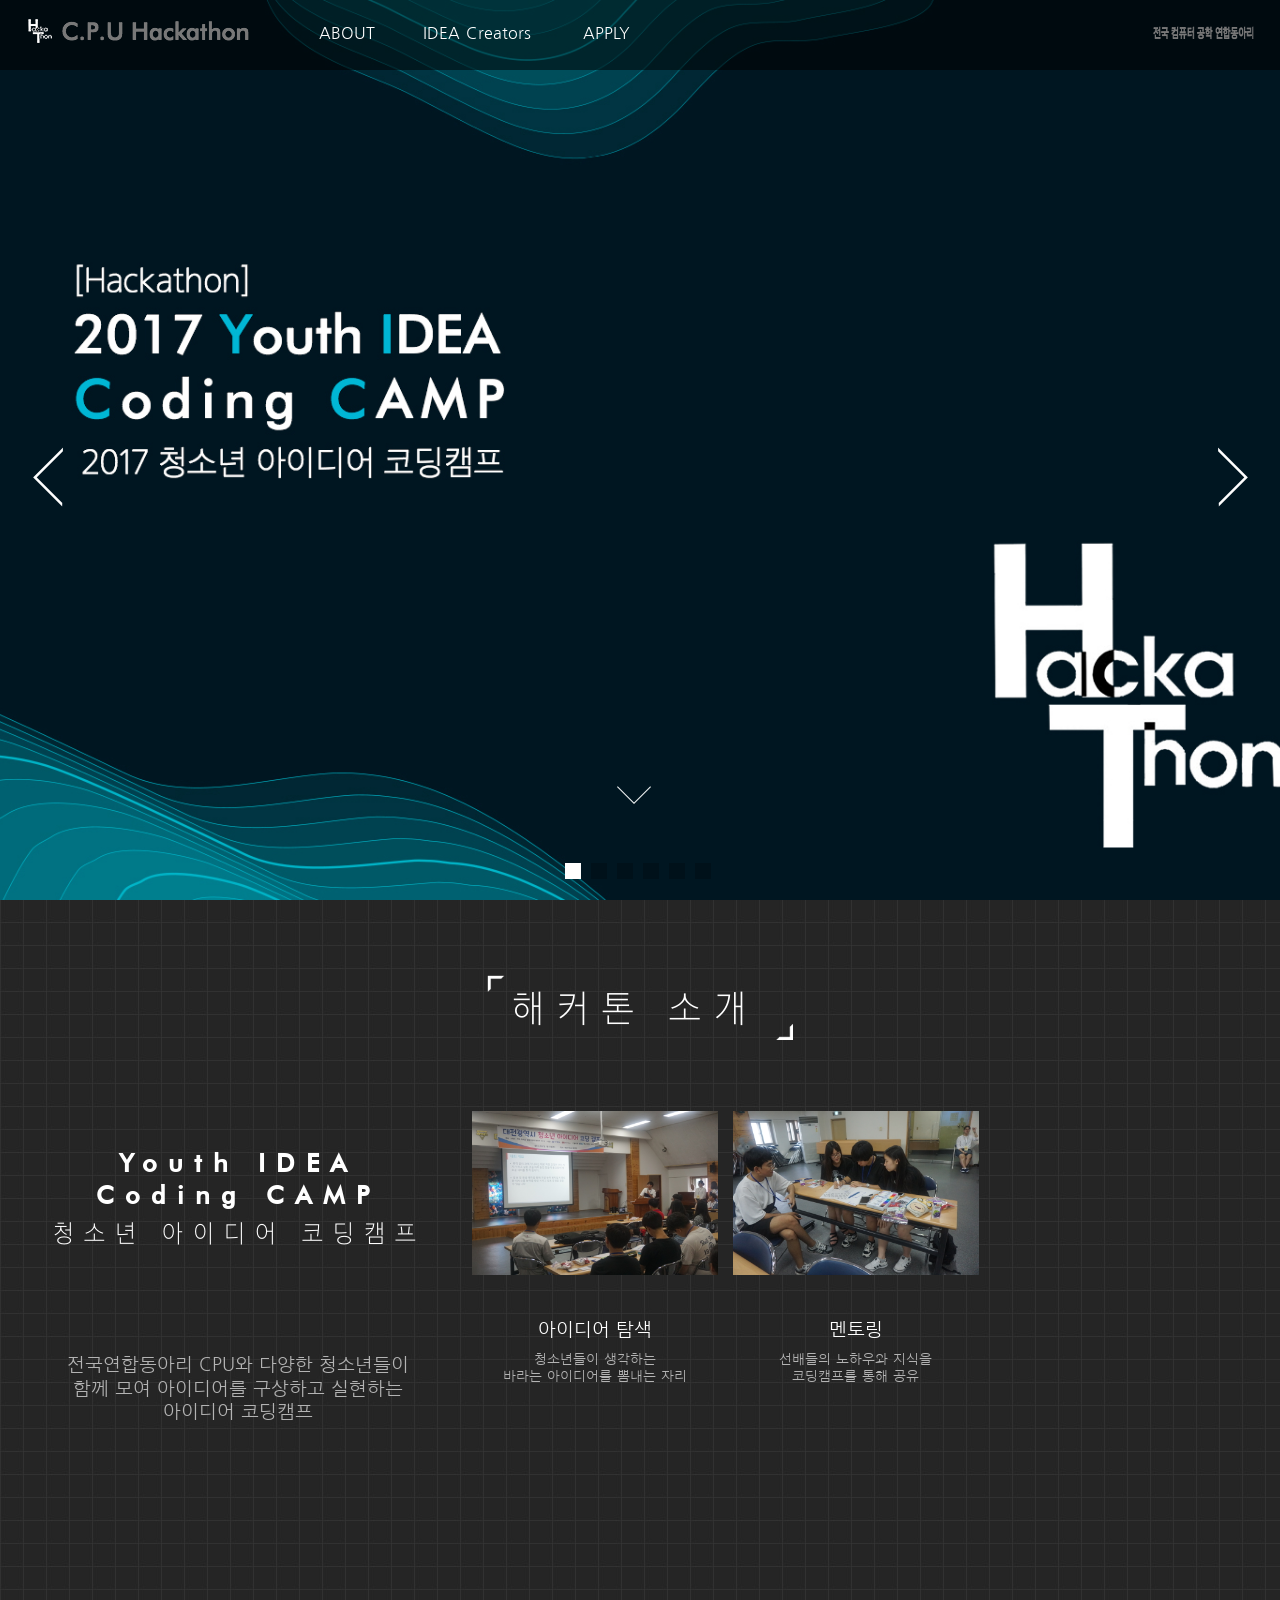
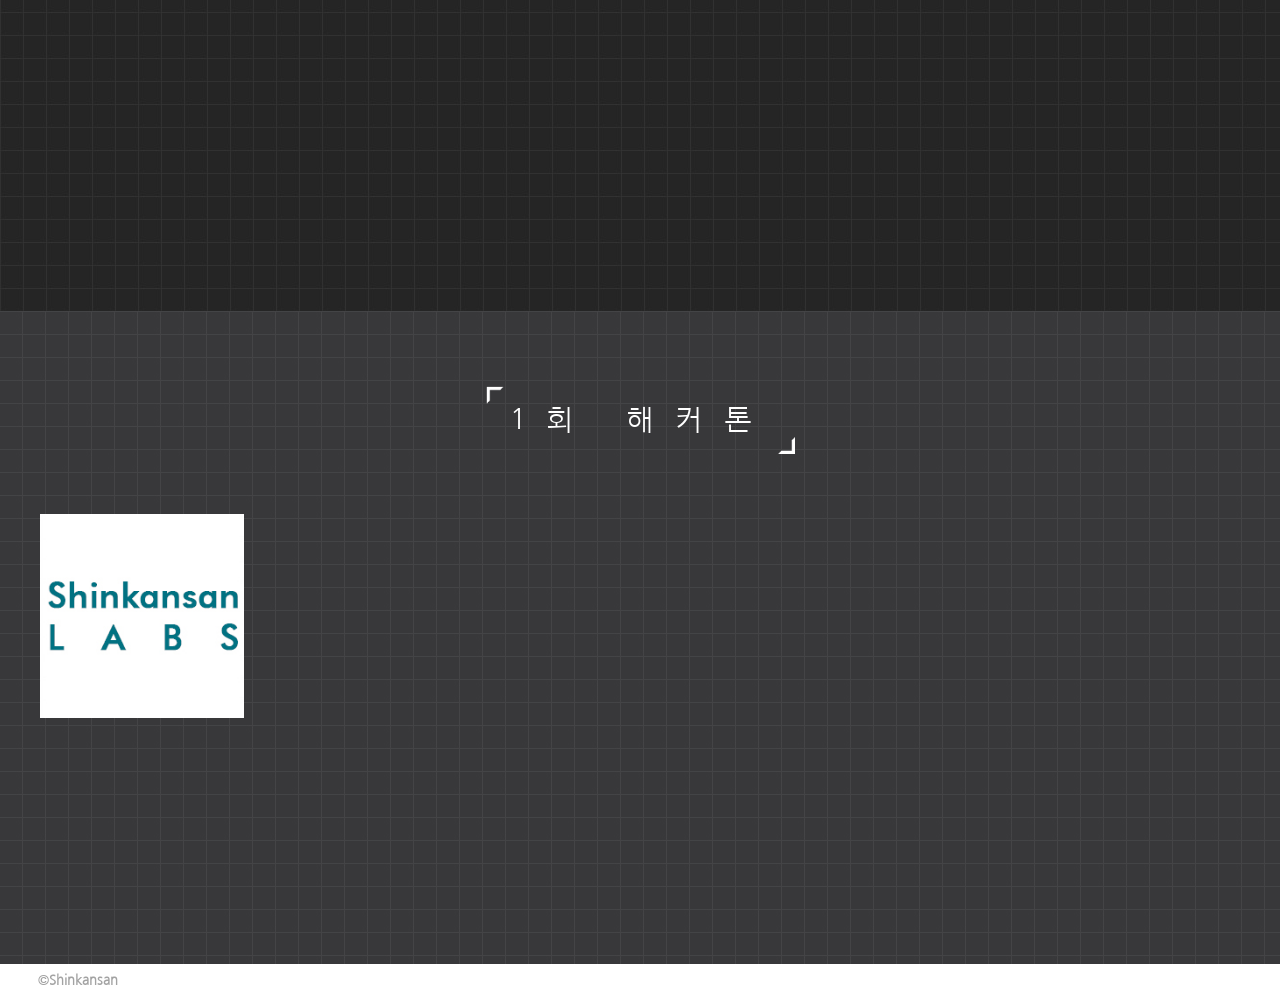
==== commit b9ec671c: "Minor Contents Fix 미해결 파트 수정" ====
--- a/index.html
+++ b/index.html
@@ -274,17 +274,18 @@
                 <li data-bis1="Shinkansan LABS" data-bis2="WiFi-Watchdogs는 간단하지만 강력한 네트워크 모니터링 프로그램입니다. 다양한 플랫폼에서 만나보세요" data-bis3="www.github.com/shinkansan/WiFi_Watchdog" data-bis4="jacobkshin@gmail.com">
                     <img src="Content/images/startup/startup2_1.jpg" alt="gomilabs로고">
                 </li>
-                <li data-bis1="" data-bis2="" data-bis3="" data-bis4="">
+                <li data-bis1="지다영" data-bis2="도더지게임은 다양한 플랫폼에서 실행가능한 터치 반응형 게임입니다. 스트레스 해소용으로도 제격이죠" data-bis3="2017 CPU 해커톤 입상작" data-bis4="">
                     <img src="Content/images/startup/startup2_2.jpg" alt="">
                 </li>
-                <li data-bis1="" data-bis2="" data-bis3="" data-bis4="">
+                <li data-bis1="컴언니" data-bis2="Going 토비오는 다양한 플랫폼에서 가능한 웹 실행형 게임입니다. 귀여운 캐릭터로 공피하기 게임을 즐겨보세요." data-bis3="2017 CPU 해커톤 입상작" data-bis4="">
                     <img src="Content/images/startup/startup2_3.jpg" alt="">
                 </li>
 
-                <li data-bis1="" data-bis2="" data-bis3="" data-bis4="">
+                <li data-bis1="코미또" data-bis2="미니게임으로 구성된 다양한 게임들을 한 곳에서 만나보세요" data-bis3="2017 CPU 해커톤 입상작" data-bis4="">
                     <img src="Content/images/startup/startup2_4.jpg" alt="">
                 </li>
-                <li data-bis1="" data-bis2="" data-bis3="" data-bis4="">
+                <li data-bis1="천안팀" data-bis2="Finding - 위치기반 실종방지 앱
+                쉬운 범위 지정과 실 사용자의 편의성이 극대화된 Finding" data-bis3="2017 CPU 해커톤 입상작" data-bis4="">
                     <img src="Content/images/startup/startup2_5.jpg" alt="">
                 </li>
                 <li data-bis1="Stretching Park!" data-bis2="학교에서 얻은 노하우와 누구보다 우월한 연륜으로 압도적인 스트레칭 방법을 전수합니다." data-bis3="Park!" data-bis4="Stretch@park.me">
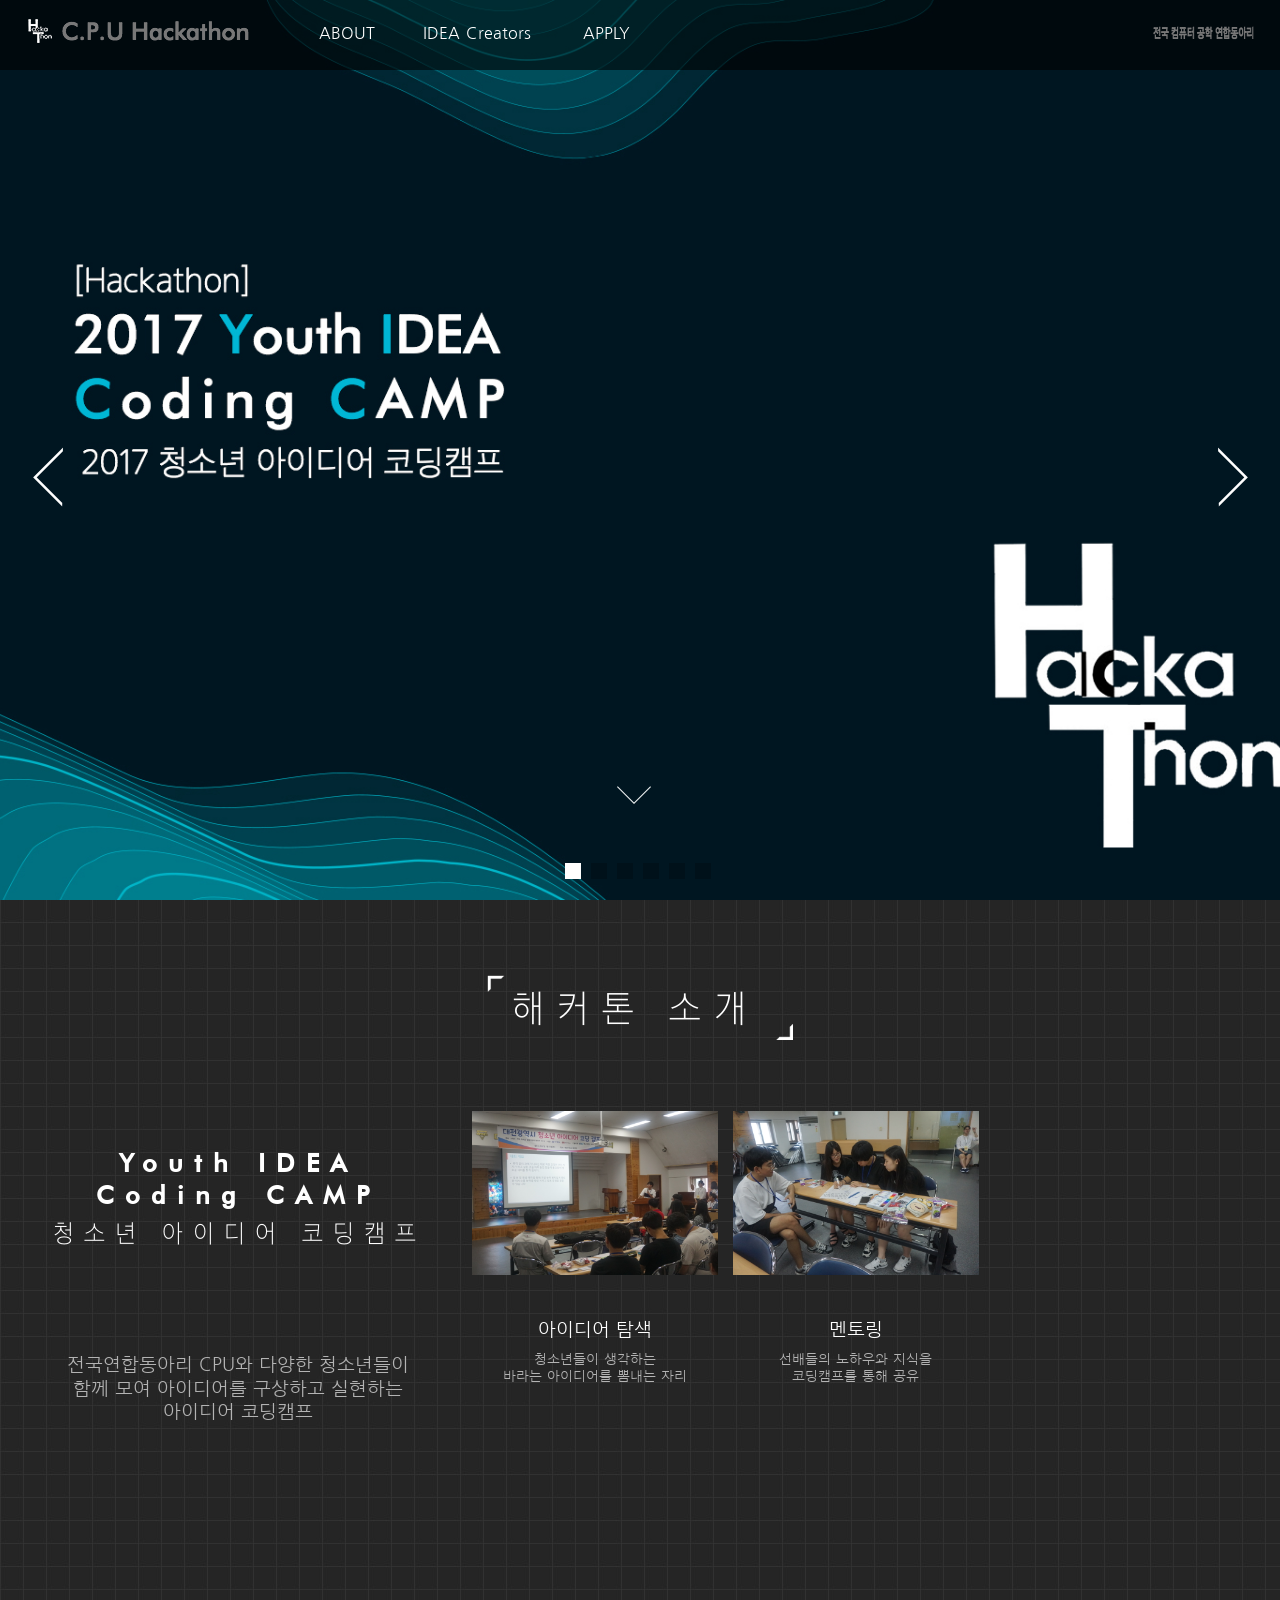
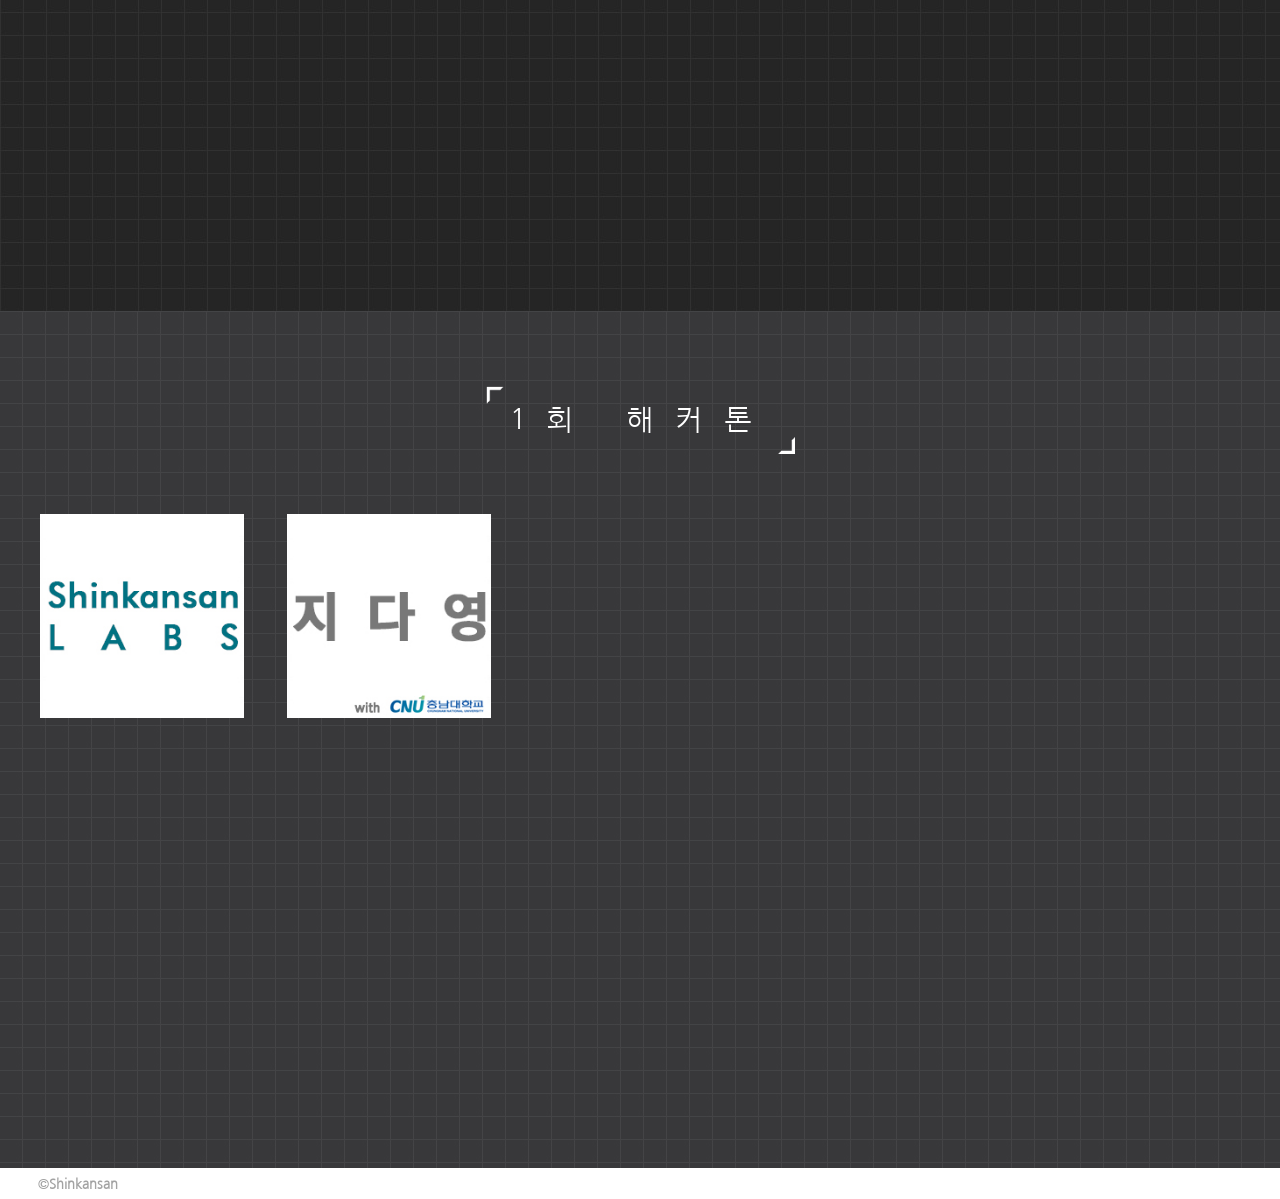
==== commit 5f2e82a8: "박민경을 위한 마이너 업데이트 박민경 컨텐츠 충돌로 인한 전용 src 생성 소스" ====
--- a/index.html
+++ b/index.html
@@ -290,6 +290,7 @@
                 </li>
                 <li data-bis1="Stretching Park!" data-bis2="학교에서 얻은 노하우와 누구보다 우월한 연륜으로 압도적인 스트레칭 방법을 전수합니다." data-bis3="Park!" data-bis4="Stretch@park.me">
                     <img src="Content/images/startup/startup2_6.jpg" alt="박민경사진_인생">
+                        <img src="Content/images/startup/startup2_6.JPG" alt="박민경사진_인생">
                 </li>
 
             </ul>
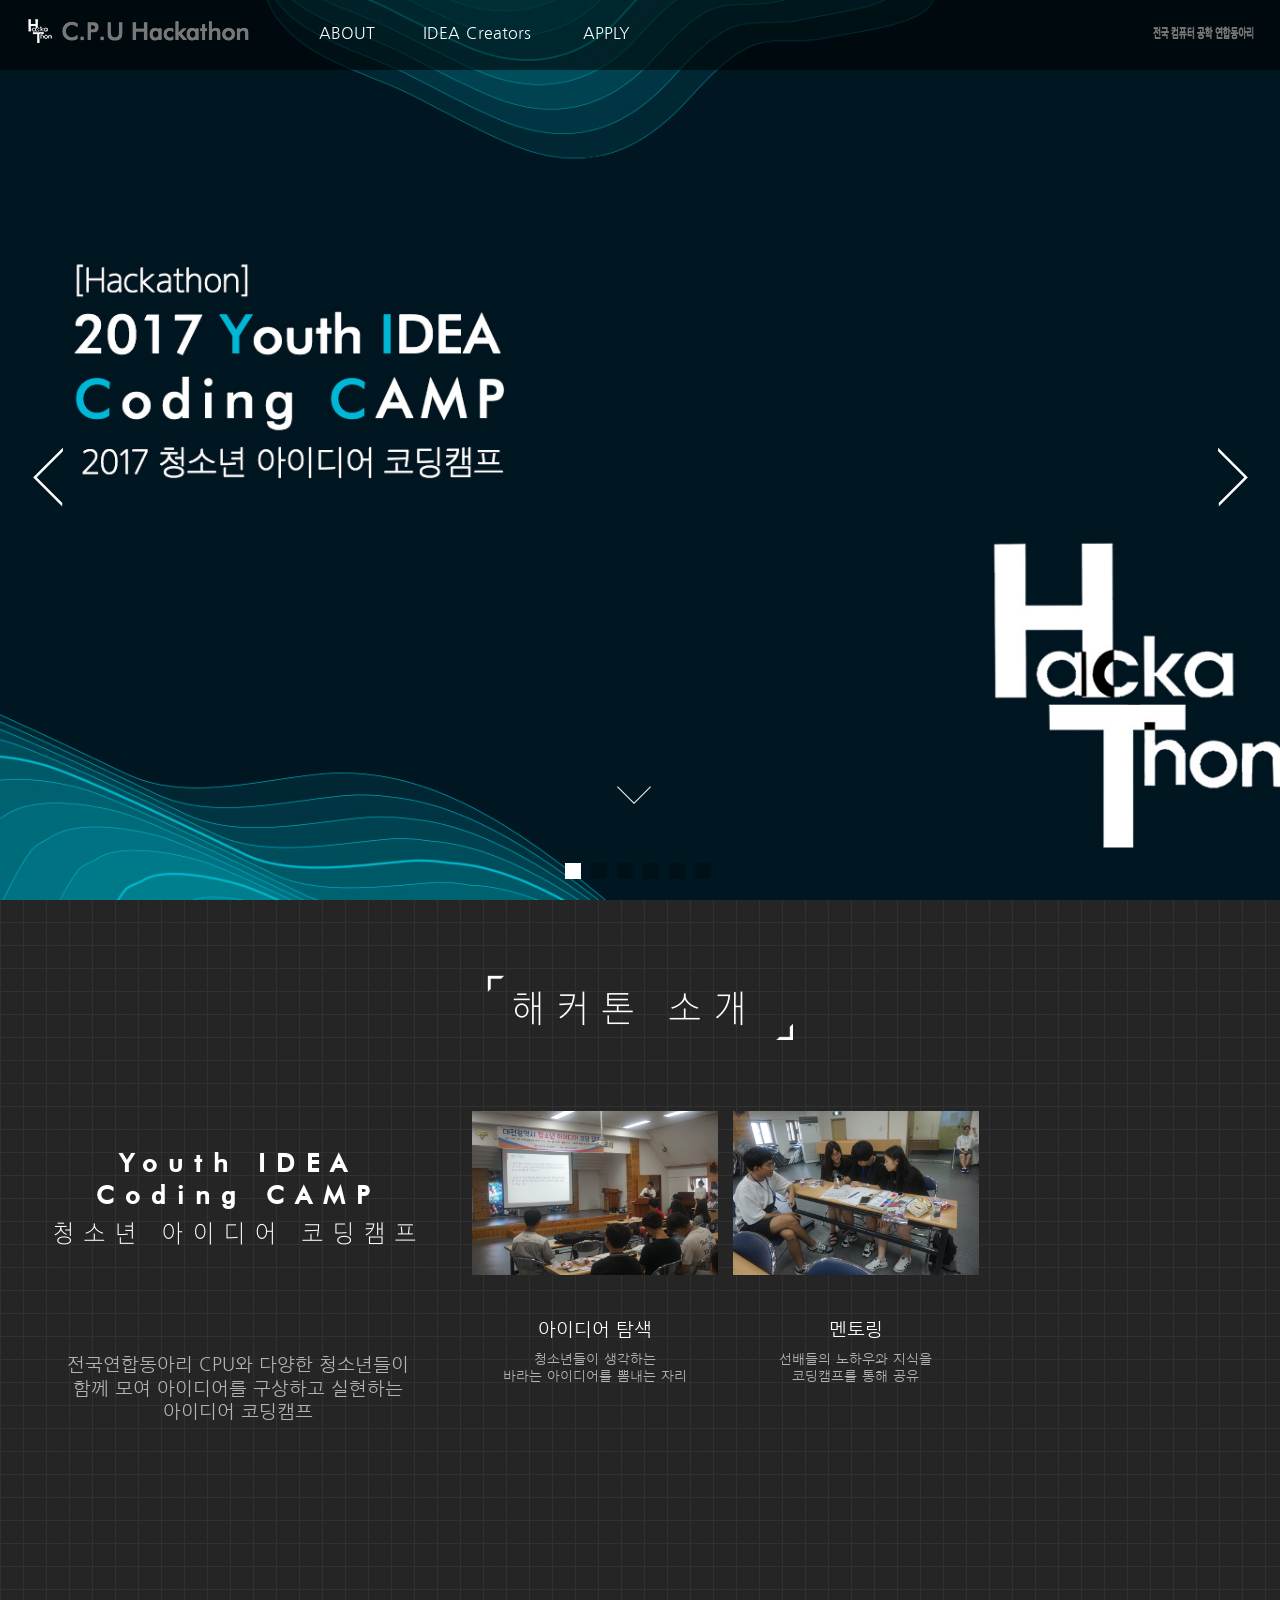
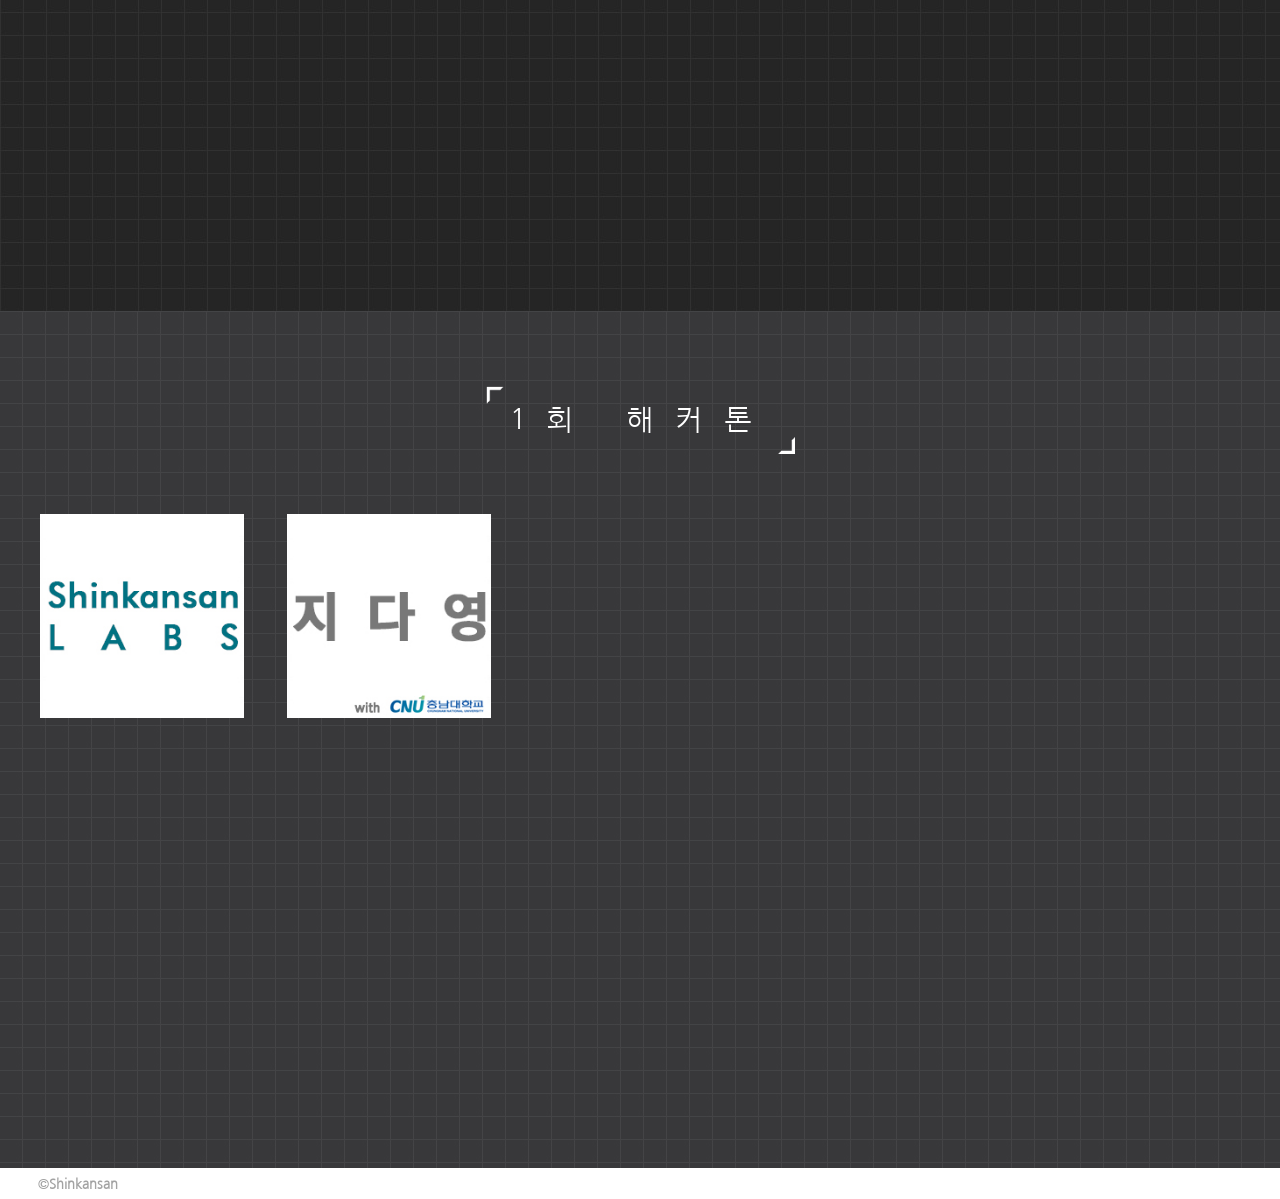
==== commit e08616e8: "Code Minor Glitches Patch ../" ====
--- a/index.html
+++ b/index.html
@@ -79,7 +79,7 @@
                           <a class="link" href="index.html#section2">ABOUT</a>
                           <ul class="sub-menu">
                               <li><a href="index.html#section2">프로그램 소개</a></li>
-                              <li><a href="index.html#section3">포토존</a></li>
+
                           </ul>
                       </li>
                       <li>
@@ -100,7 +100,7 @@
                         <li>
                             <a class="link" href="Contact US">Contact Us &amp; Who Are we</a>
                             <ul class="sub-menu">
-                                <li><a href="QnA/QnaFaq/KR.html">Contact US</a></li>
+                                <li><a href="">Contact US</a></li>
 
                             </ul>
                         </li>
@@ -256,8 +256,7 @@
                     <a href="http://map.naver.com/?searchCoord=64549cb29b259b9a3f0fe289da5f39da7b57c80fd17f5fc74a3f928ae24cbfdf&amp;query=7IK87ISx7KCE7J6QIFImROy6oO2NvOyKpA%3D%3D&amp;menu=location&amp;tab=1&amp;lng=32c1785e34707c9f7793182dc6cdf518&amp;mapMode=0&amp;mpx=09650651%3A37.4650257%2C127.022762%3AZ12%3A0.0147347%2C0.0071424&amp;lat=4aabe49f8938bcee0c55da5761e4c80e&amp;dlevel=12&amp;enc=b64" target="_blank">
                         <img class="pc" src="Content/images/about/about_pic9.jpg" alt="서울특별시 서초구 우면동 성촌길 33 삼성전자 서울 R&D캠버스 C동 8층 약도">
                         <div class="mo">
-                            <img src="Content/images/about/about_pic9_mo.jpg" alt="서울특별시 서초구 우면동 성촌길 33 삼성전자 서울 R&D캠버스 C동 8층 약도">
-                            <p>서울특별시 서초구 우면동 성촌길 33 삼성전자 서울 R&amp;D캠퍼스 C동 8층</p>
+                            <img src="Content/images/about/about_pic9_mo.jpg" alt=""</p>
                         </div>
                     </a>
                 </li>
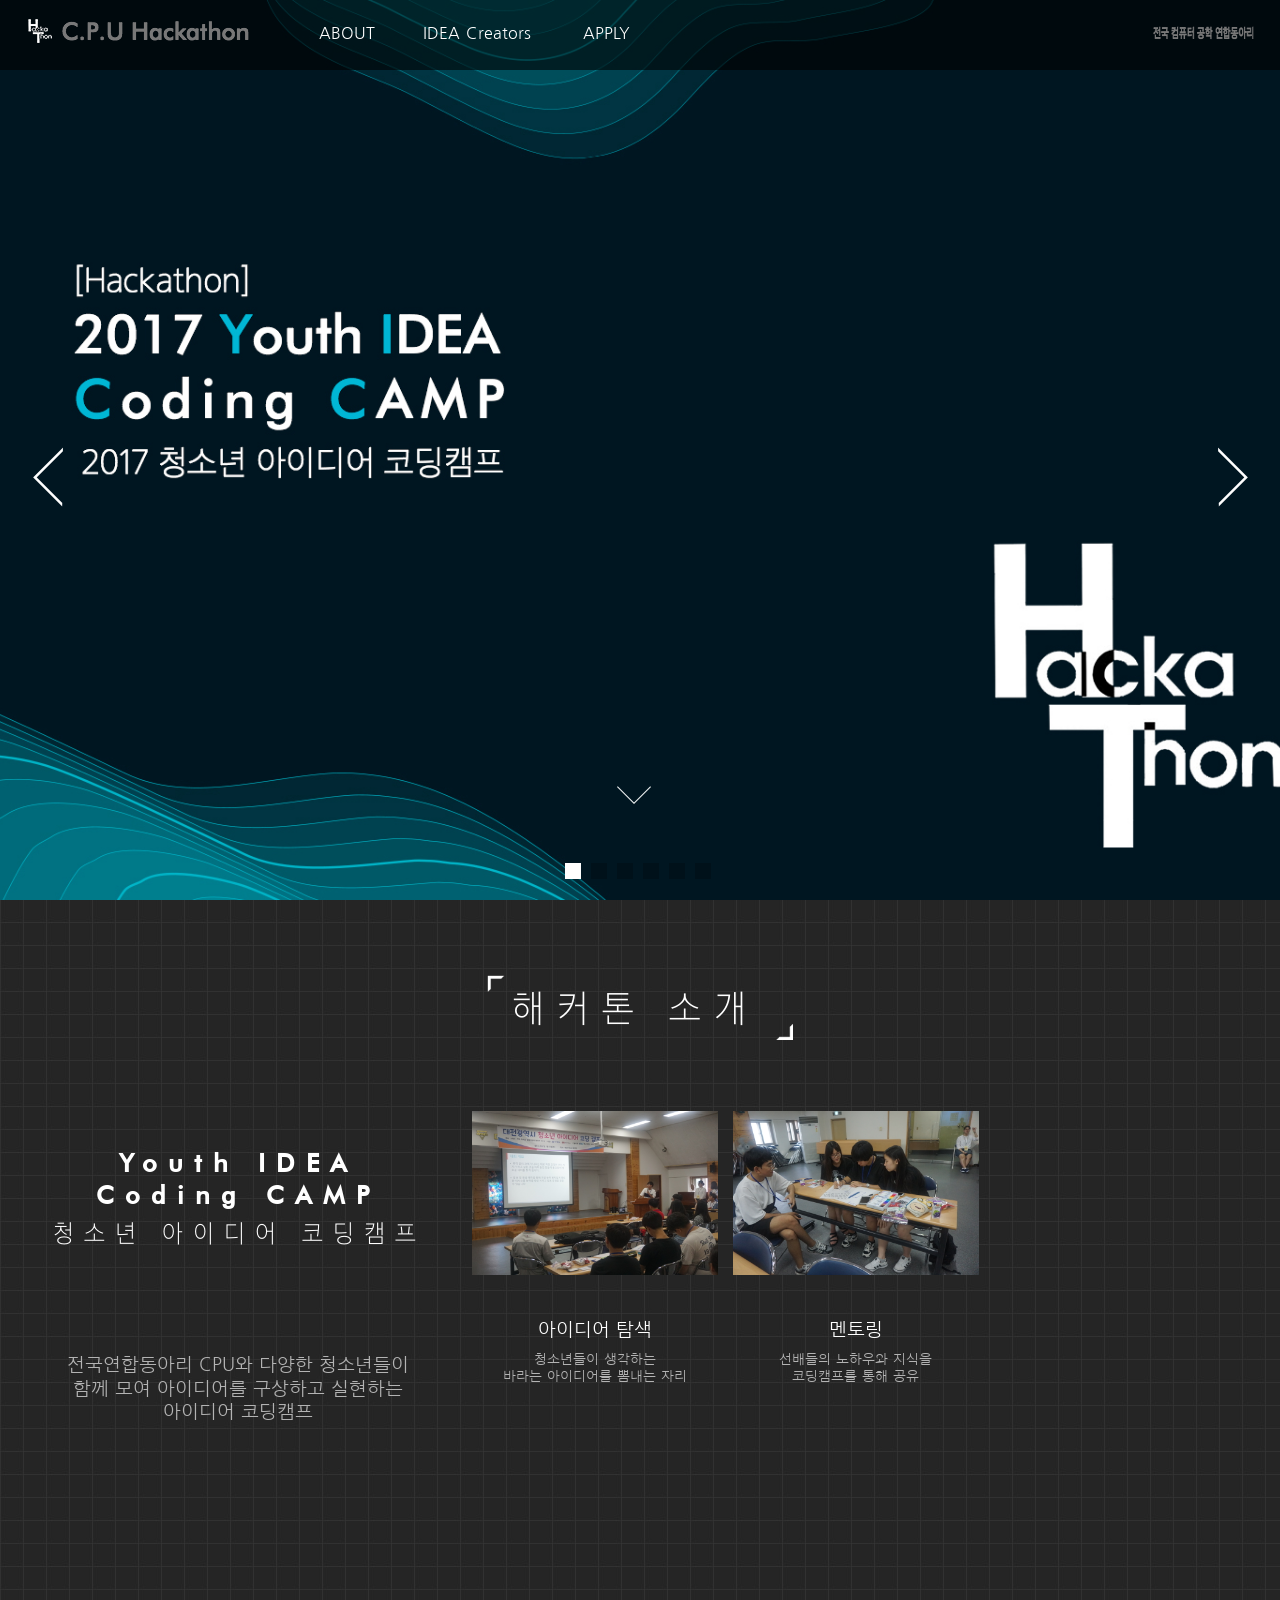
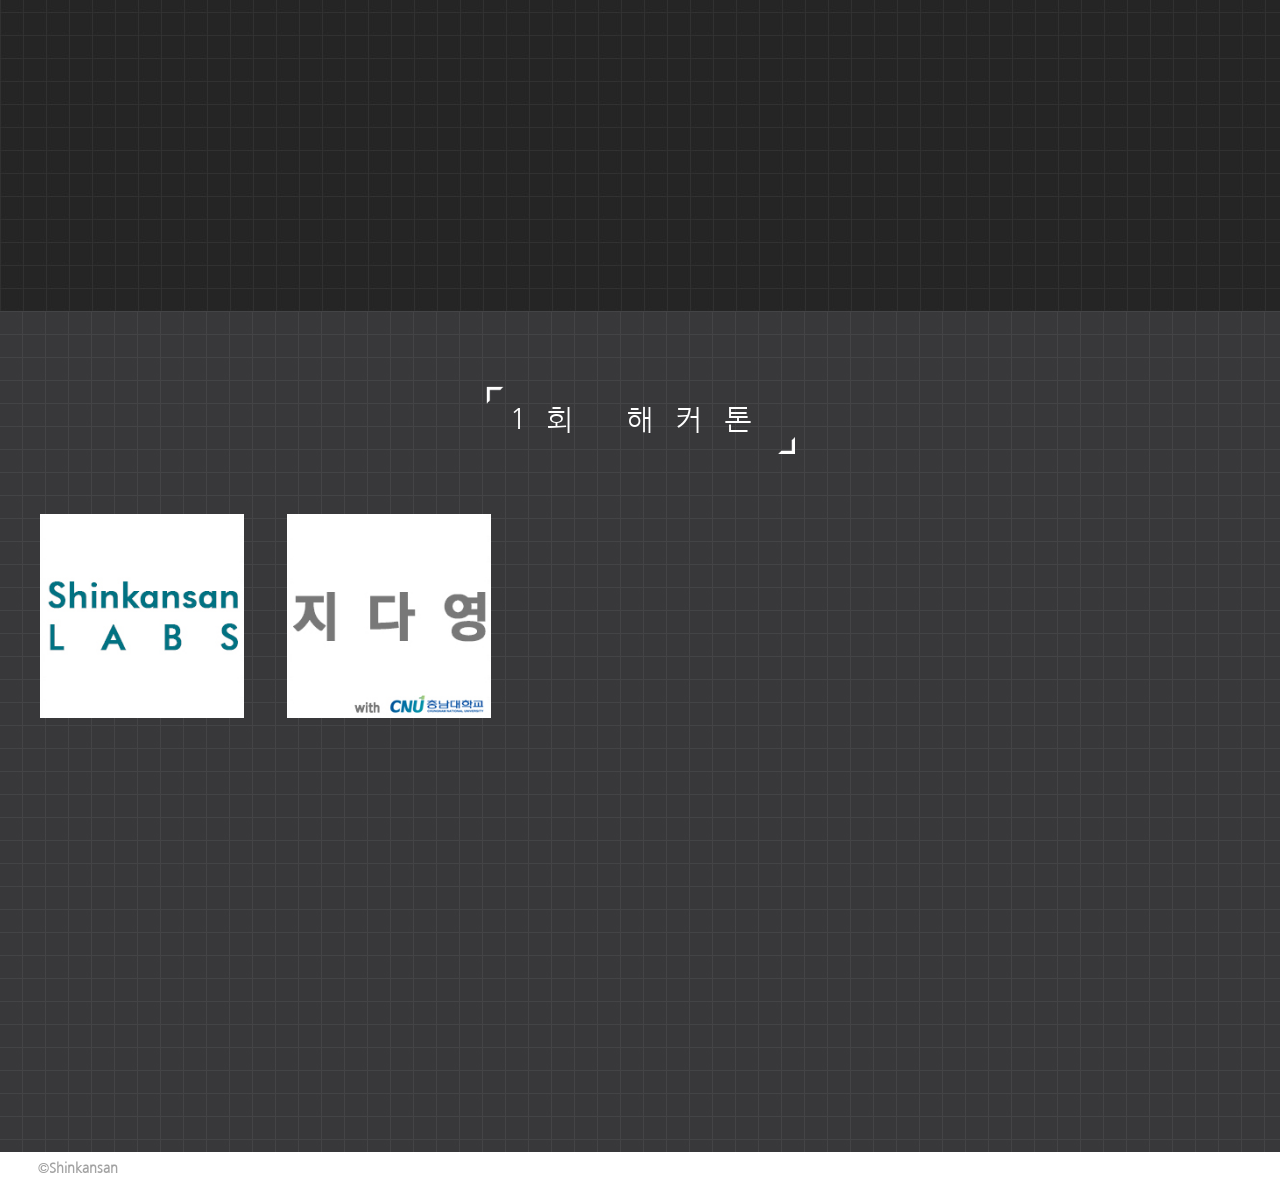
==== commit f999657a: "박민경 사진 또 오류 발생.. 수정 하... 문" ====
--- a/index.html
+++ b/index.html
@@ -288,8 +288,8 @@
                     <img src="Content/images/startup/startup2_5.jpg" alt="">
                 </li>
                 <li data-bis1="Stretching Park!" data-bis2="학교에서 얻은 노하우와 누구보다 우월한 연륜으로 압도적인 스트레칭 방법을 전수합니다." data-bis3="Park!" data-bis4="Stretch@park.me">
-                    <img src="Content/images/startup/startup2_6.jpg" alt="박민경사진_인생">
-                        <img src="Content/images/startup/startup2_6.JPG" alt="박민경사진_인생">
+
+                      <img src="Content/images/startup/startup2_6.JPG" alt="박민경사진_인생">
                 </li>
 
             </ul>
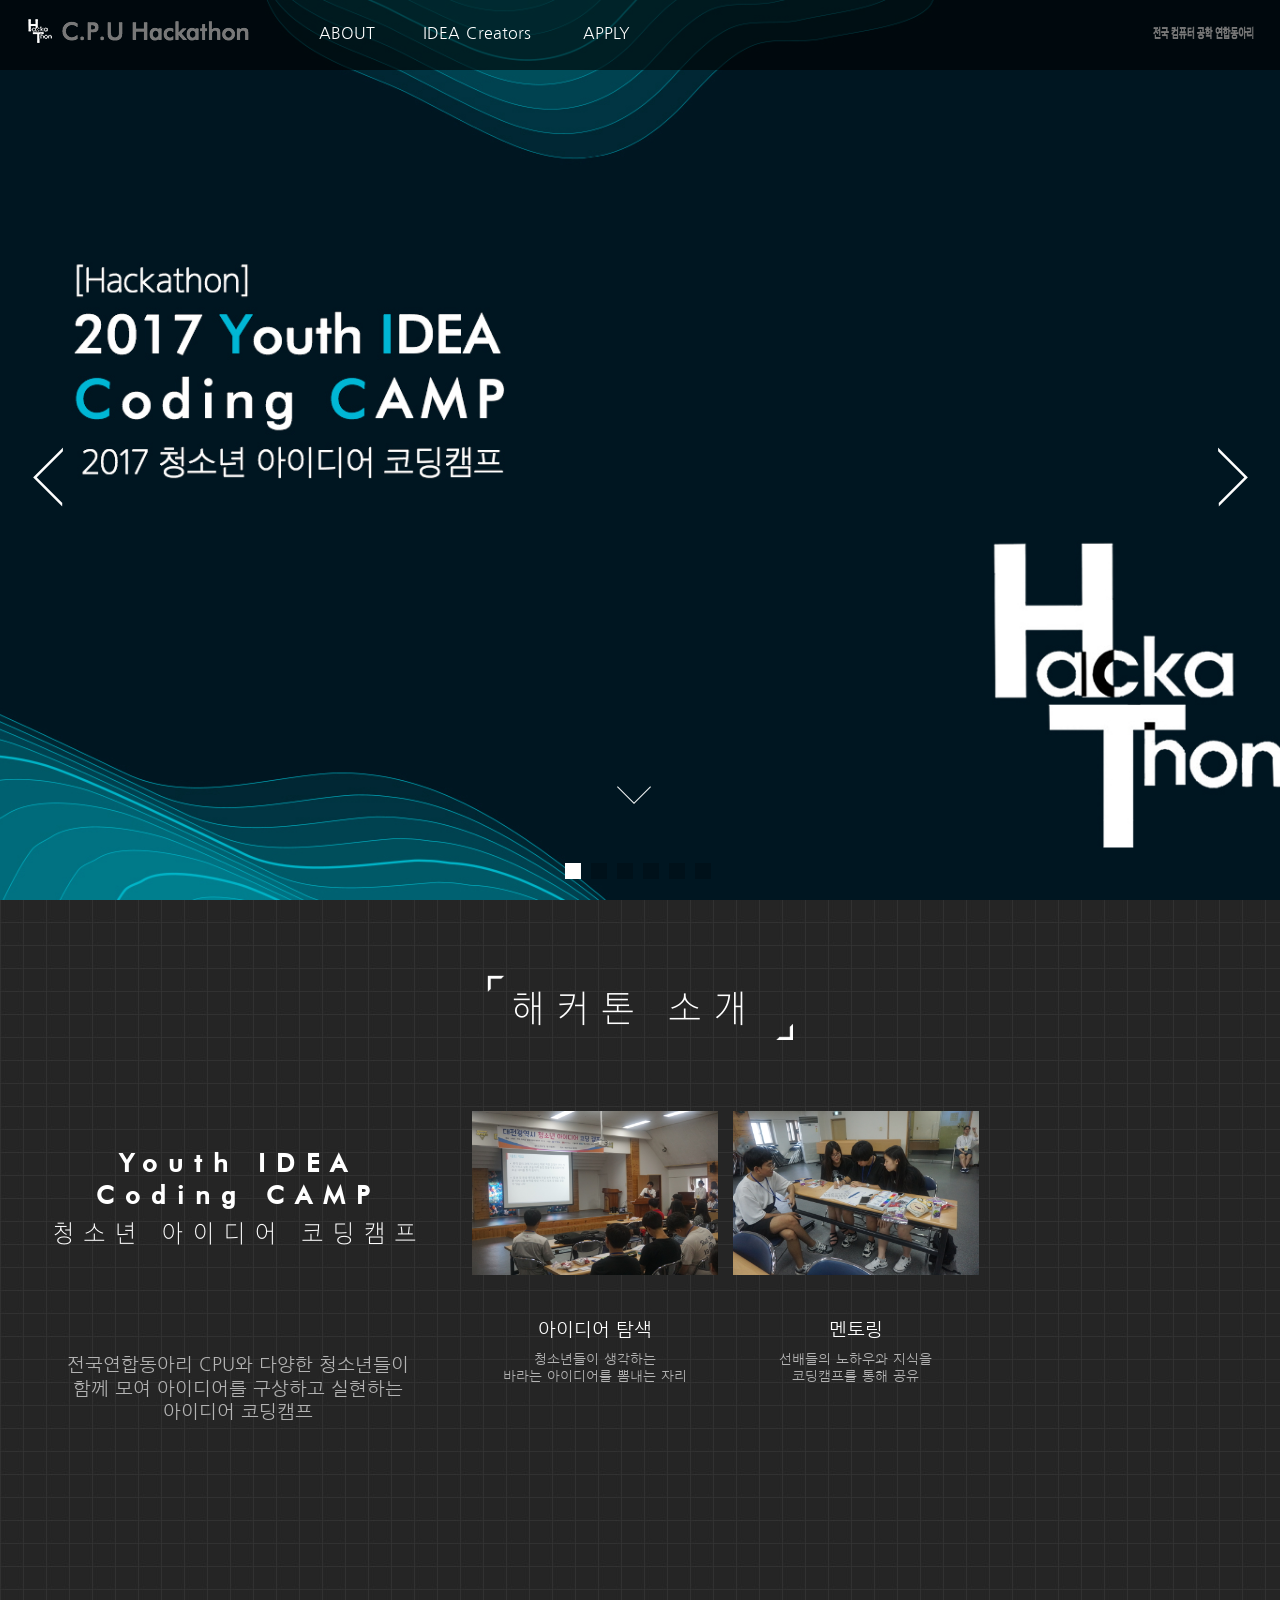
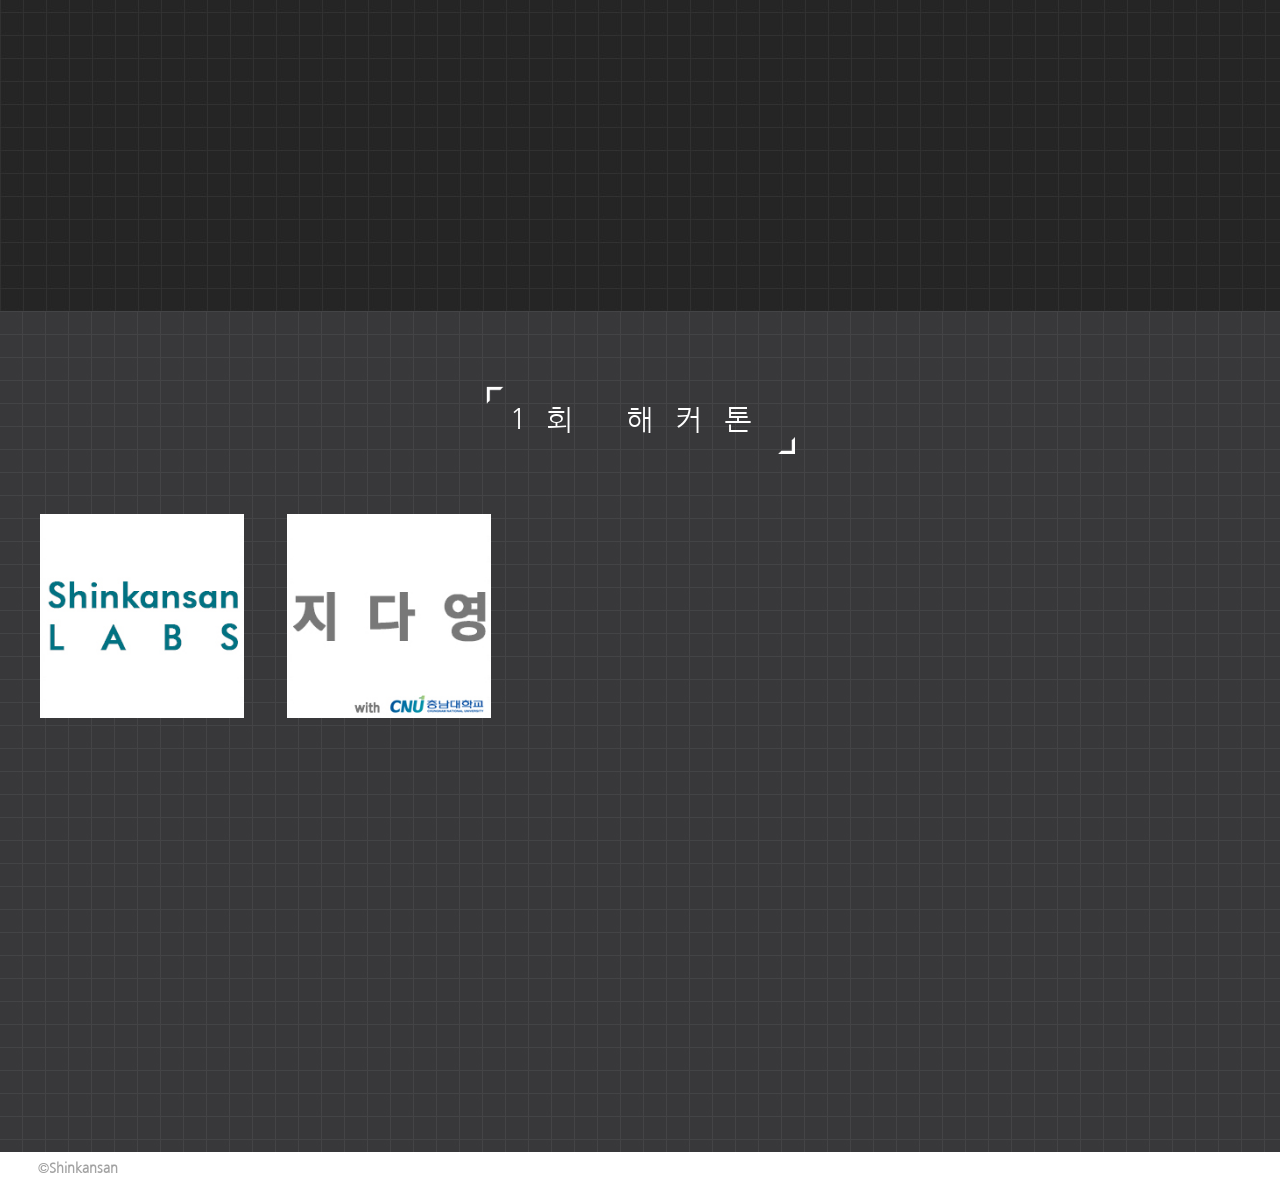
==== commit c5d68bd4: "박민경이 또오? 하" ====
--- a/index.html
+++ b/index.html
@@ -51,7 +51,7 @@
                             <a class="link" href="index.html#section2">ABOUT</a>
                             <ul class="sub-menu">
                                 <li><a href="index.html#section2">프로그램 소개</a></li>
-                                <li><a href="index.html#section3">포토존</a></li>
+
                             </ul>
                         </li>
                         <li>
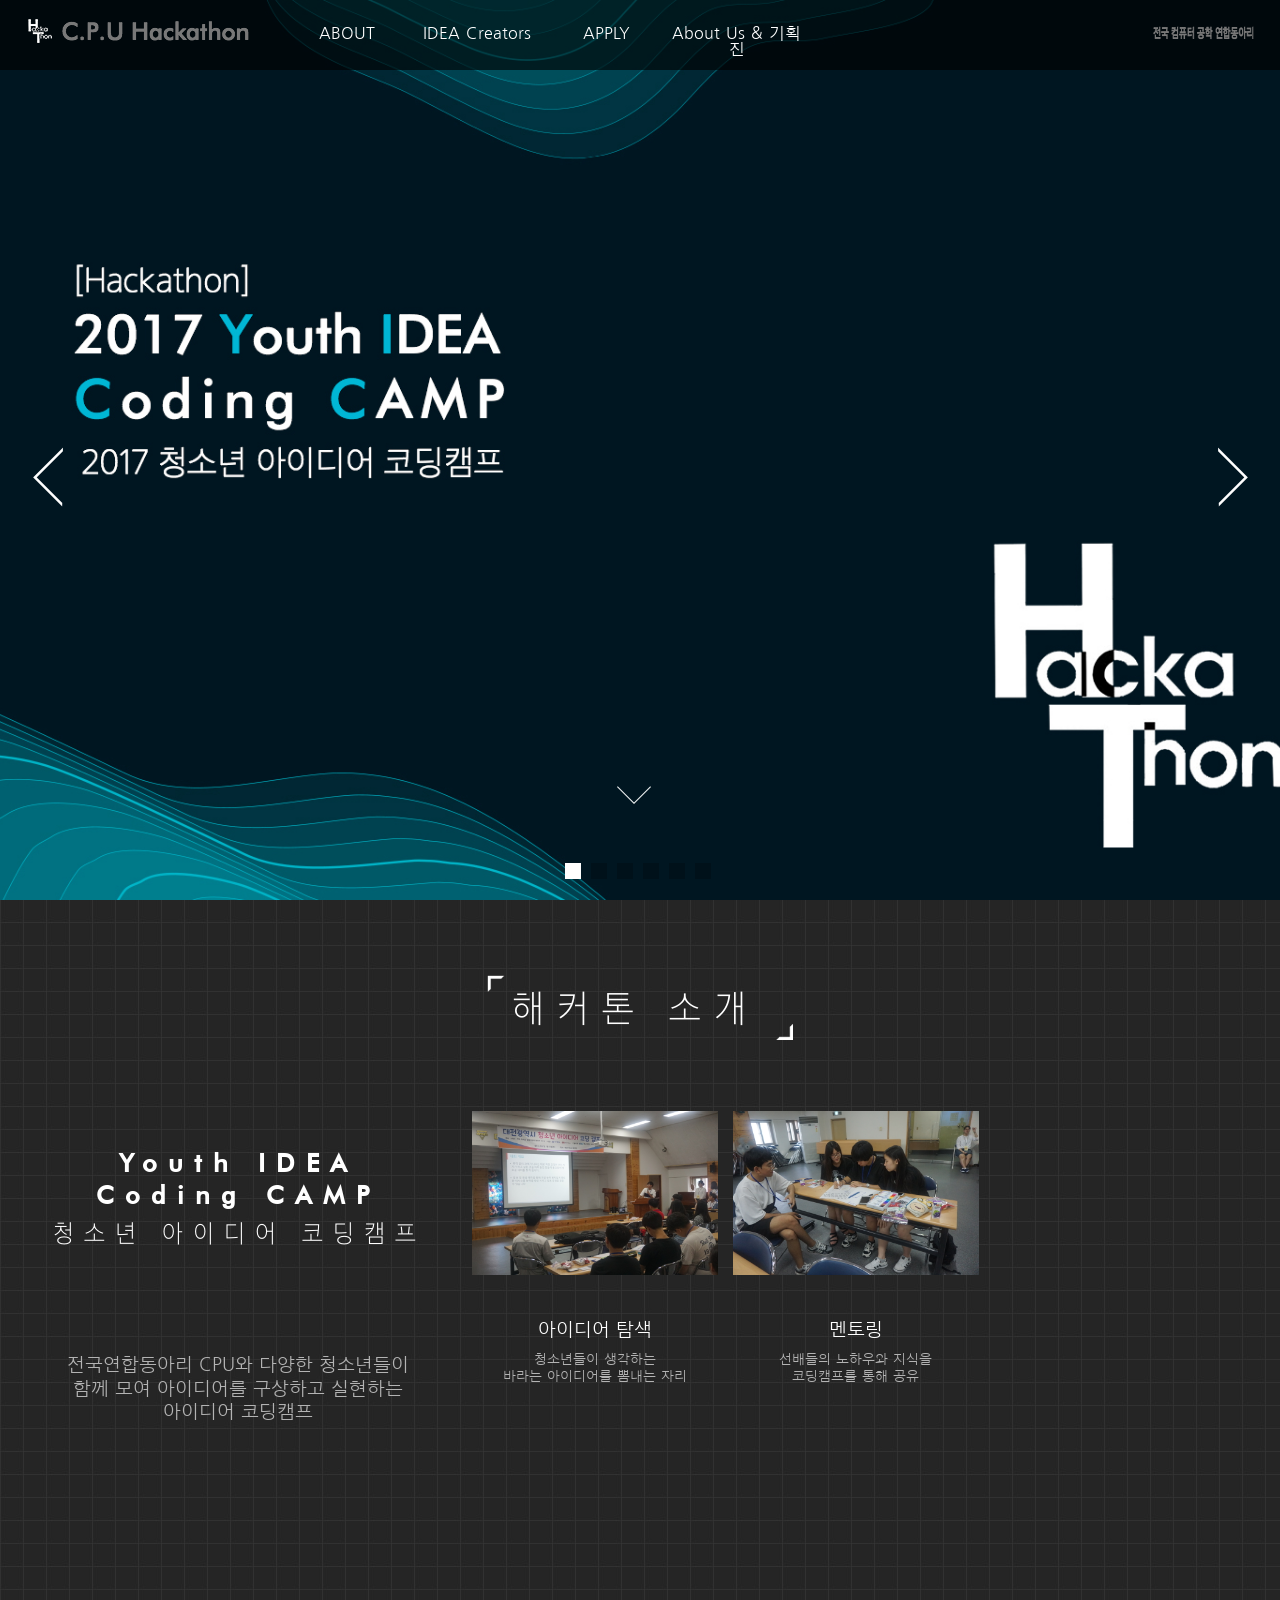
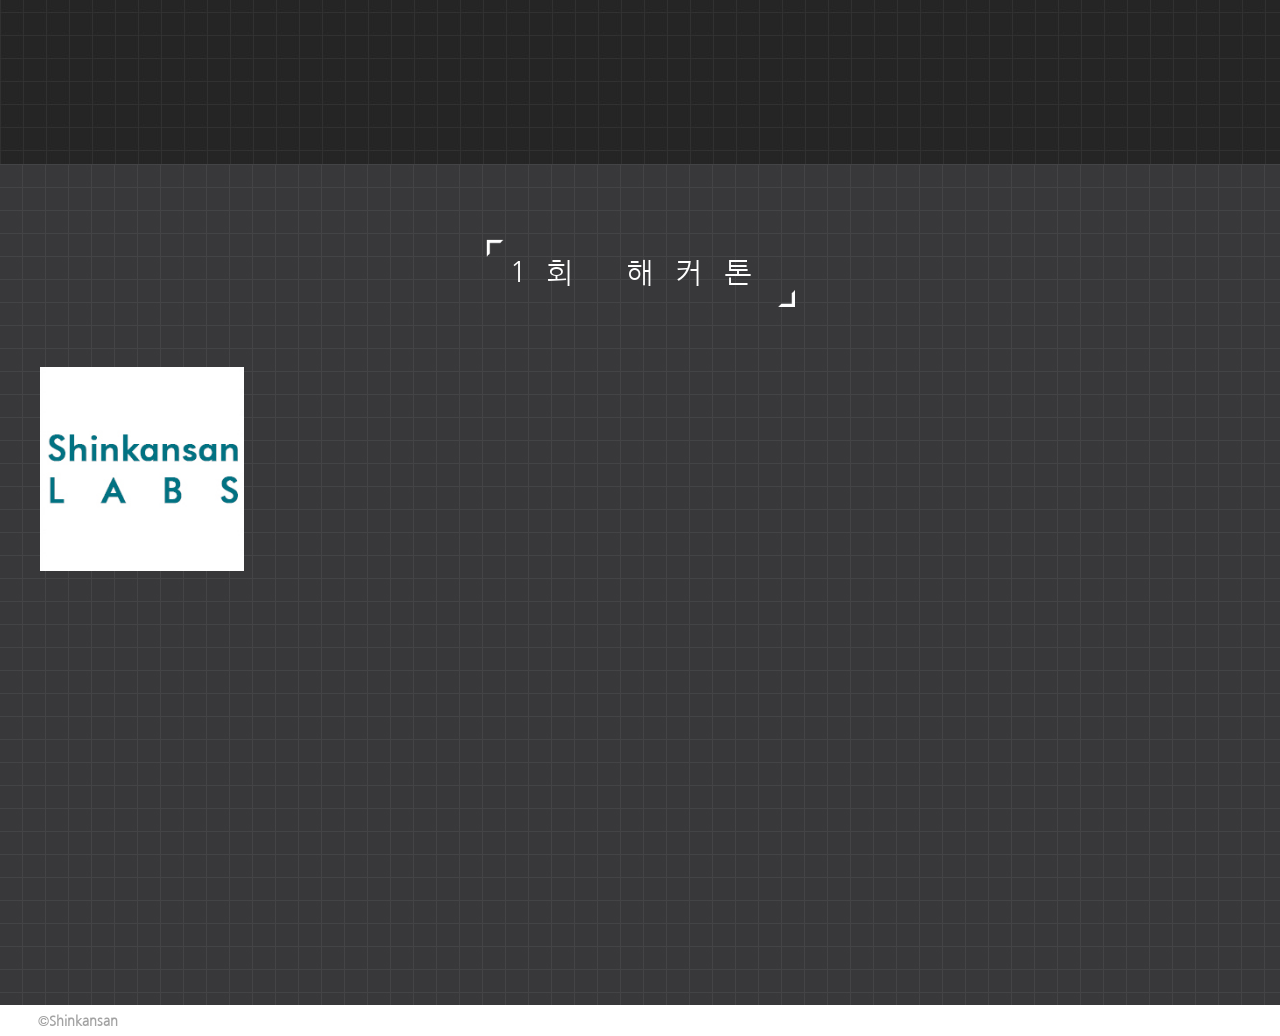
==== commit 81de53e2: "마이크로 사이트 개설 About US 마이크로 사이트 개설 About US" ====
--- a/index.html
+++ b/index.html
@@ -19,7 +19,7 @@
     <link rel="stylesheet" type="text/css" href="Content/css/common.css">
     <link rel="stylesheet" type="text/css" href="Content/css/index.css">
     <link rel="stylesheet" type="text/css" href="Content/css/swiper.min.css">
-
+    <link rel="shortcut icon" type="image/png" href="/logo3.png"/>
     <link rel="stylesheet" type="text/css" href="Content/css/style.css">
 
     <script type="text/javascript" src="Scripts/js/jquery-1.12.4.min.js"></script>
@@ -68,6 +68,13 @@
 
                             </ul>
                         </li>
+                        <li>
+                            <a class="link" href="AboutUs.html">About Us &amp; 기획진</a>
+                            <ul class="sub-menu">
+                                <li><a href="AboutUs.html">해커톤 기획진 소개</a></li>
+
+                            </ul>
+                        </li>
 
                     </ul>
                     <!-- 20170517 버튼 추가 -->
@@ -97,13 +104,13 @@
                           </ul>
                       </li>
 
-                        <li>
-                            <a class="link" href="Contact US">Contact Us &amp; Who Are we</a>
-                            <ul class="sub-menu">
-                                <li><a href="">Contact US</a></li>
-
-                            </ul>
-                        </li>
+                      <li>
+                          <a class="link" href="AboutUs.html">About Us &amp; 기획진</a>
+                          <ul class="sub-menu">
+                              <li><a href="AboutUs.html">해커톤 기획진 소개</a></li>
+
+                          </ul>
+                      </li>
 
                     </ul>
                     <div class="m-close"><a href="#none"><img src="Content/images/common/ico_close_pop2.png" alt="모바일 메뉴 닫기"></a></div><!-- 20170517 버튼 추가 -->
@@ -452,5 +459,4 @@
 </body>
 
 
-<!-- Mirrored from samsungcreativesquare.com/ by HTTrack Website Copier/3.x [XR&CO'2014], Wed, 19 Jul 2017 14:22:06 GMT -->
 </html>
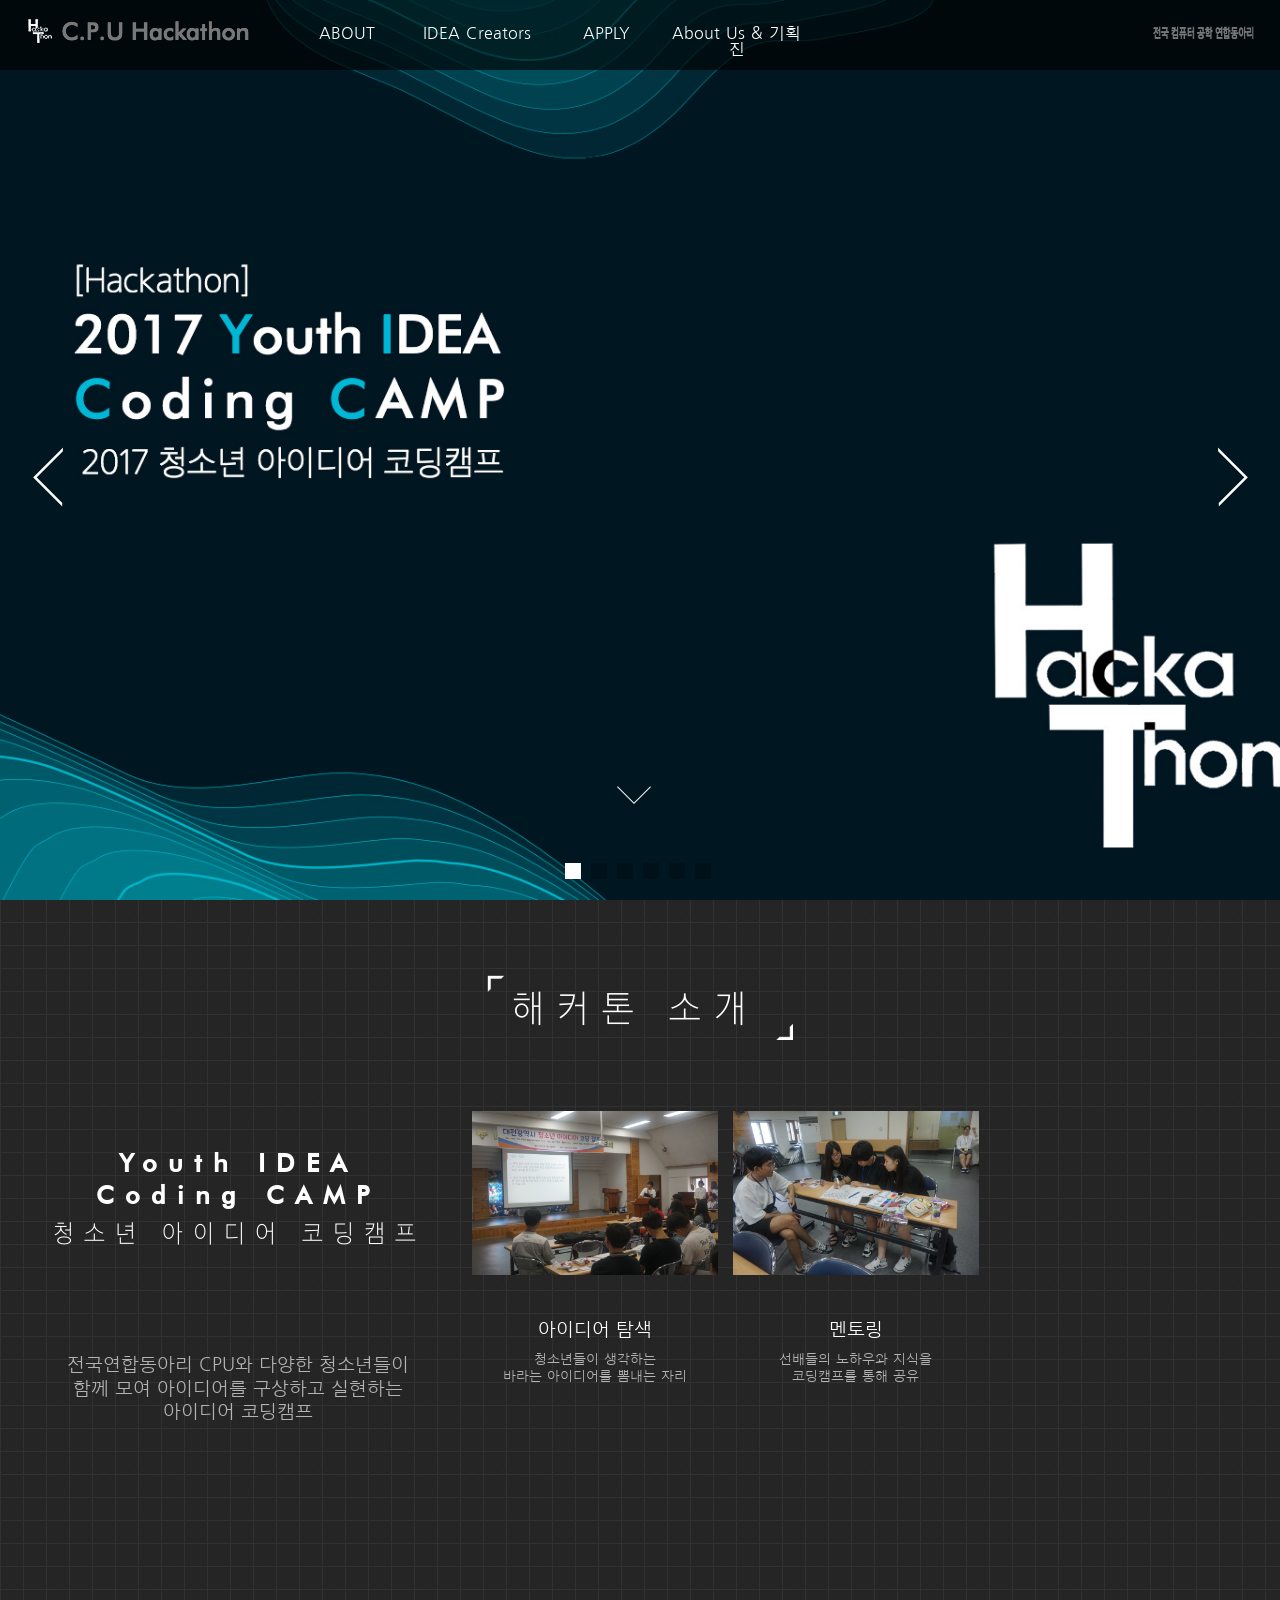
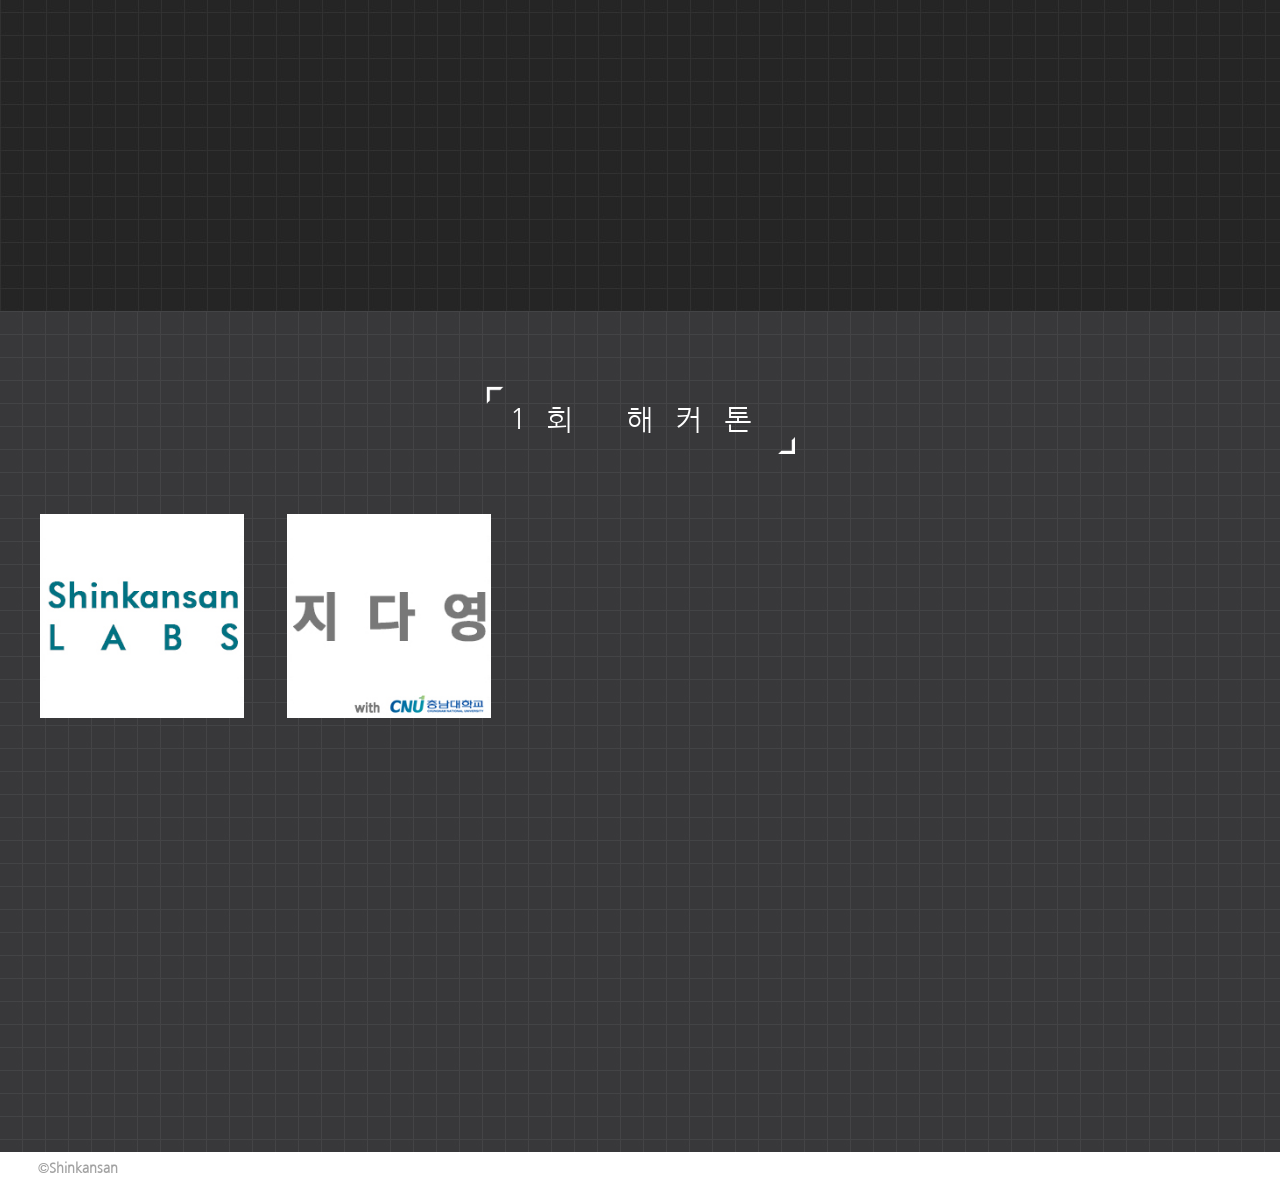
==== commit 290b6588: "GA Applied GA Applied" ====
--- a/index.html
+++ b/index.html
@@ -7,6 +7,15 @@
 
 <!-- Added by HTTrack --><meta http-equiv="content-type" content="text/html;charset=utf-8" /><!-- /Added by HTTrack -->
 <head>
+  <!-- Global Site Tag (gtag.js) - Google Analytics -->
+<script async src="https://www.googletagmanager.com/gtag/js?id=UA-107264403-1"></script>
+<script>
+  window.dataLayer = window.dataLayer || [];
+  function gtag(){dataLayer.push(arguments)};
+  gtag('js', new Date());
+
+  gtag('config', 'UA-107264403-1');
+</script>
     <meta http-equiv="X-UA-Compatible" content="IE=edge">
     <meta http-equiv="Content-Type" content="text/html; charset=UTF-8">
     <meta http-equiv="Cache-Control" content="no-cache, no-store, must-revalidate" />
